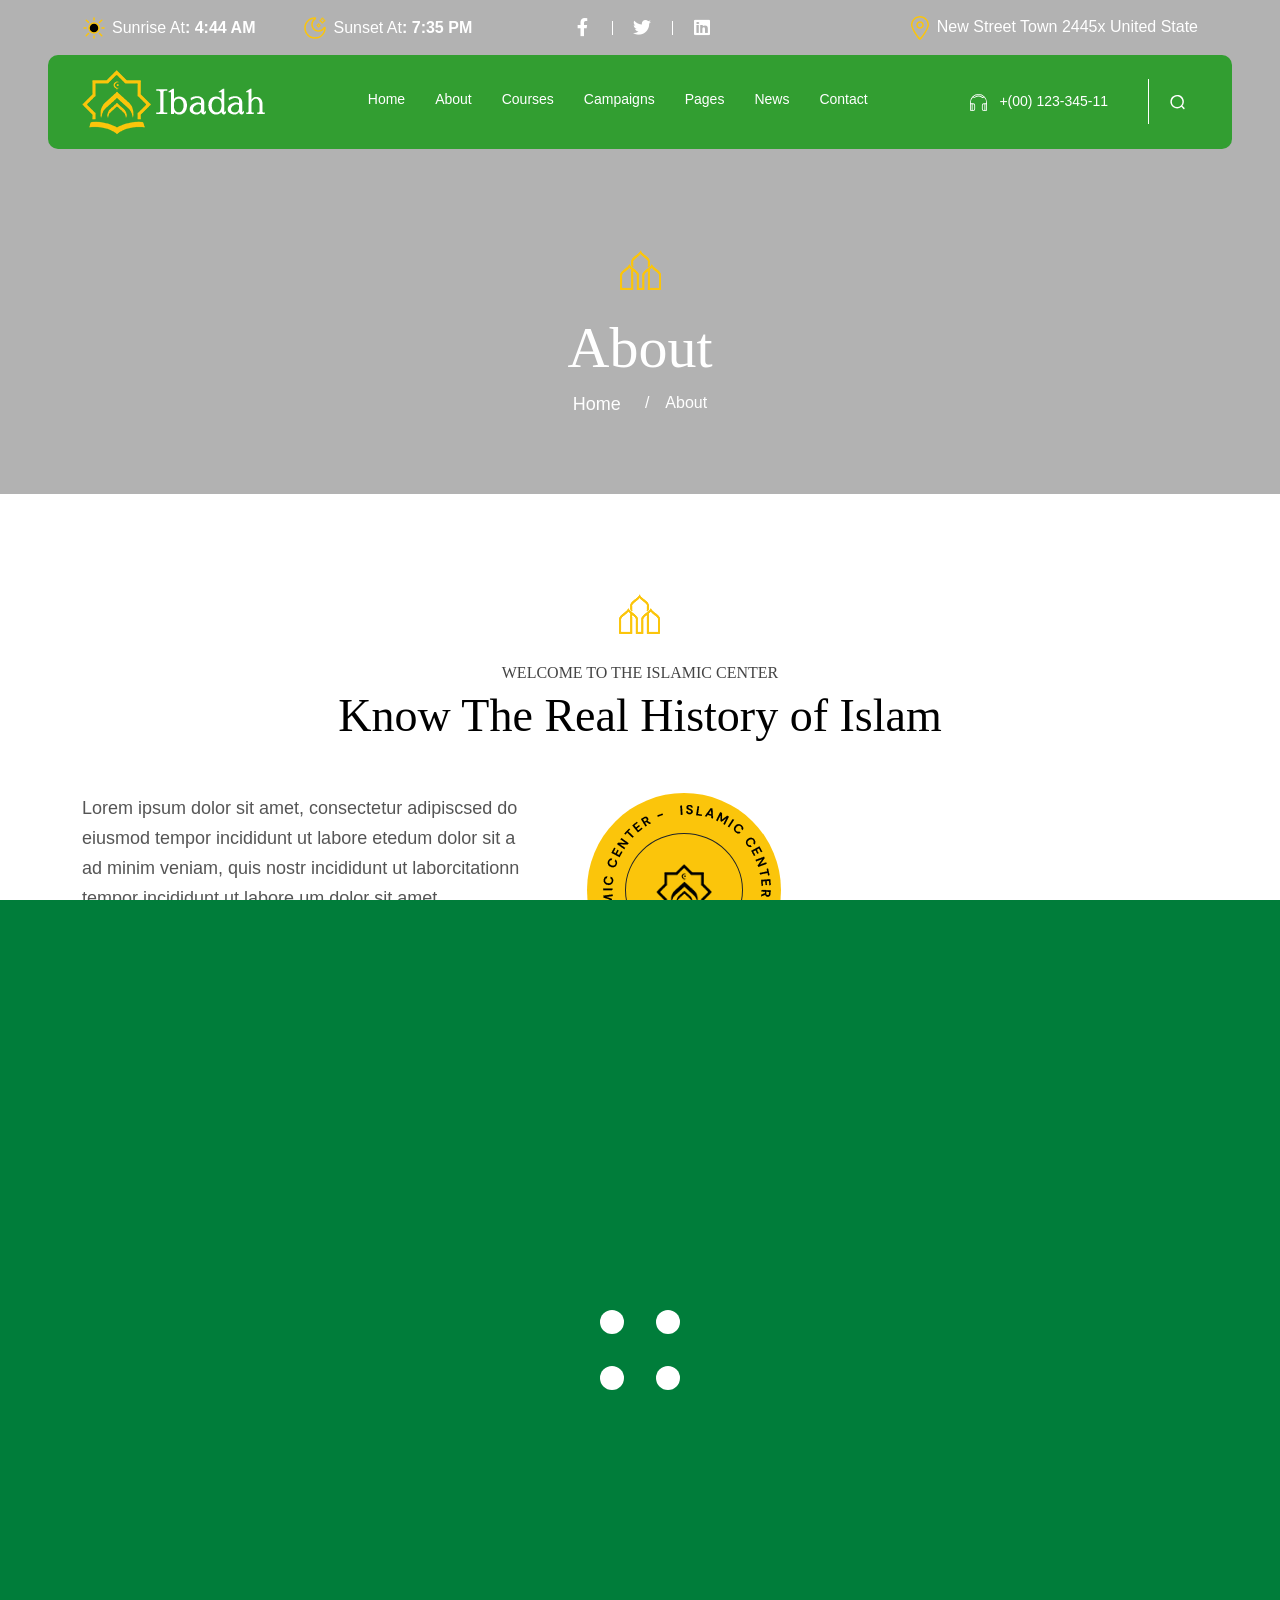
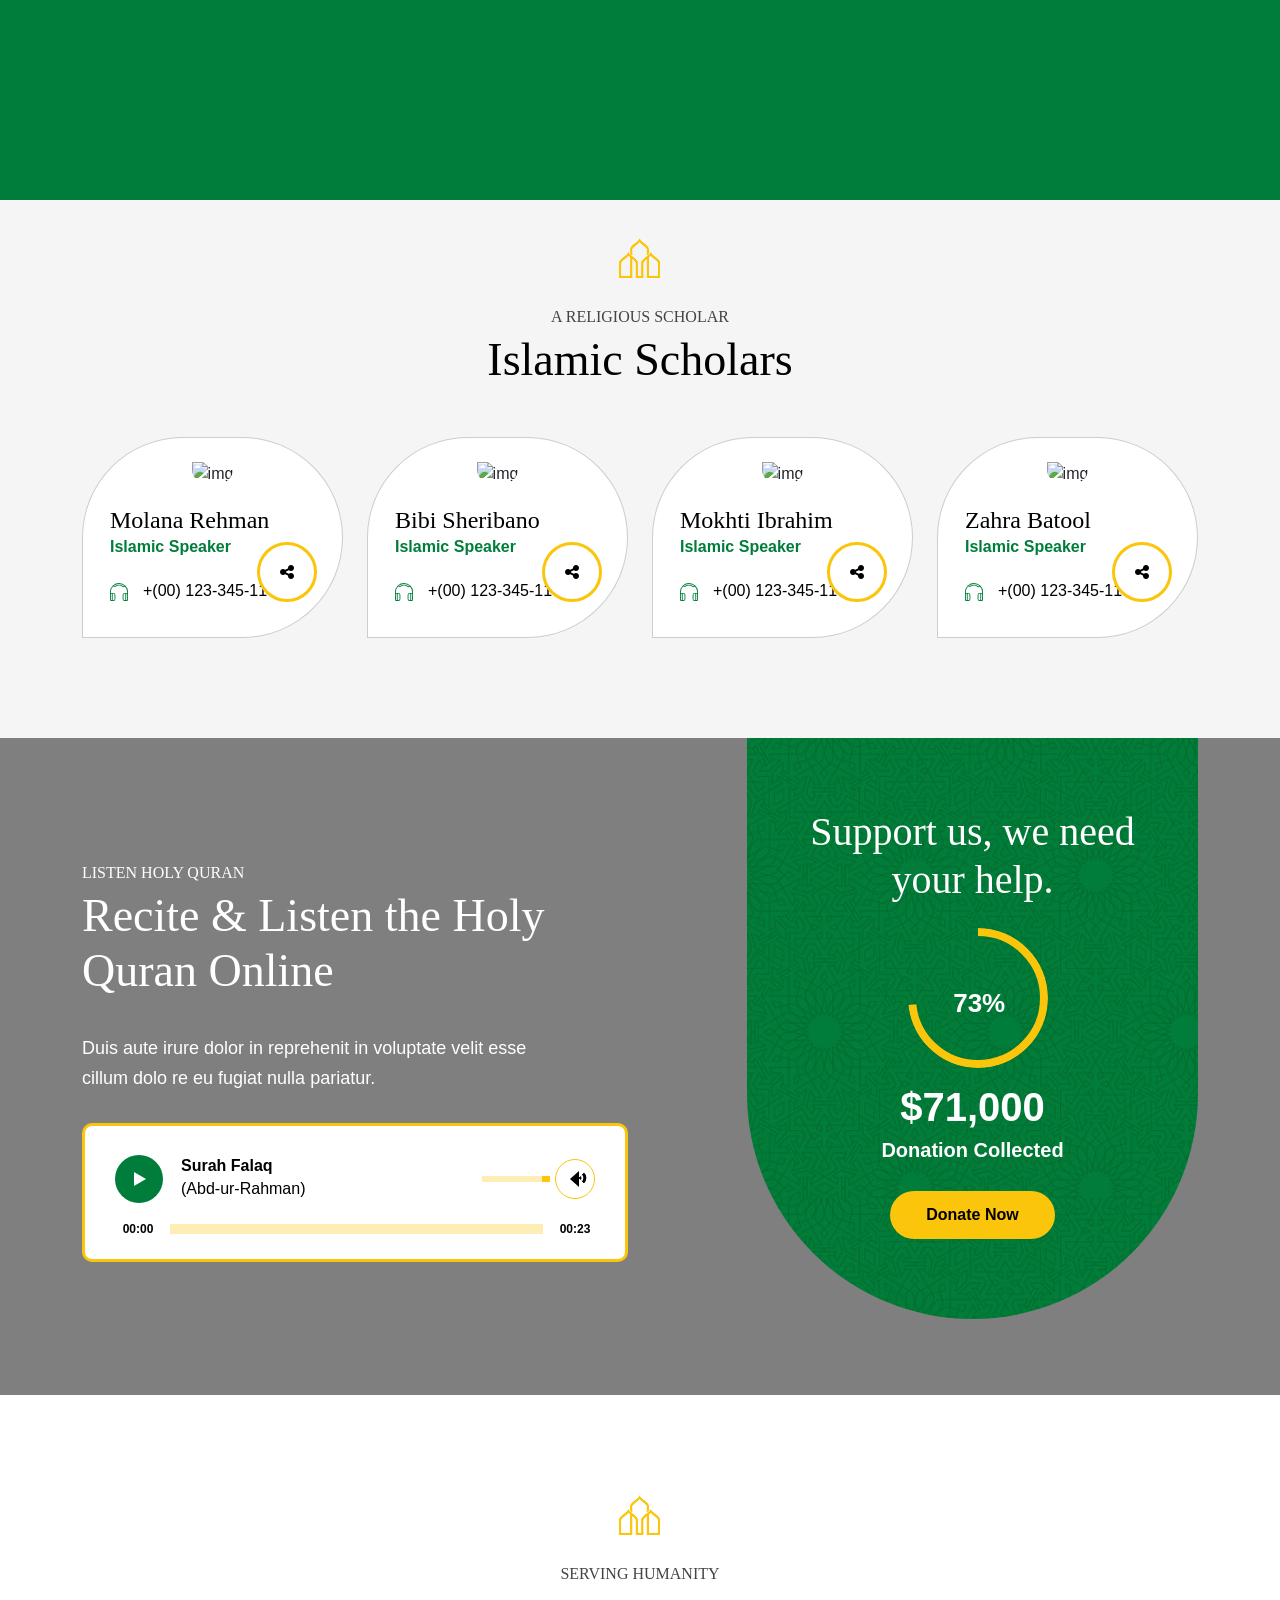
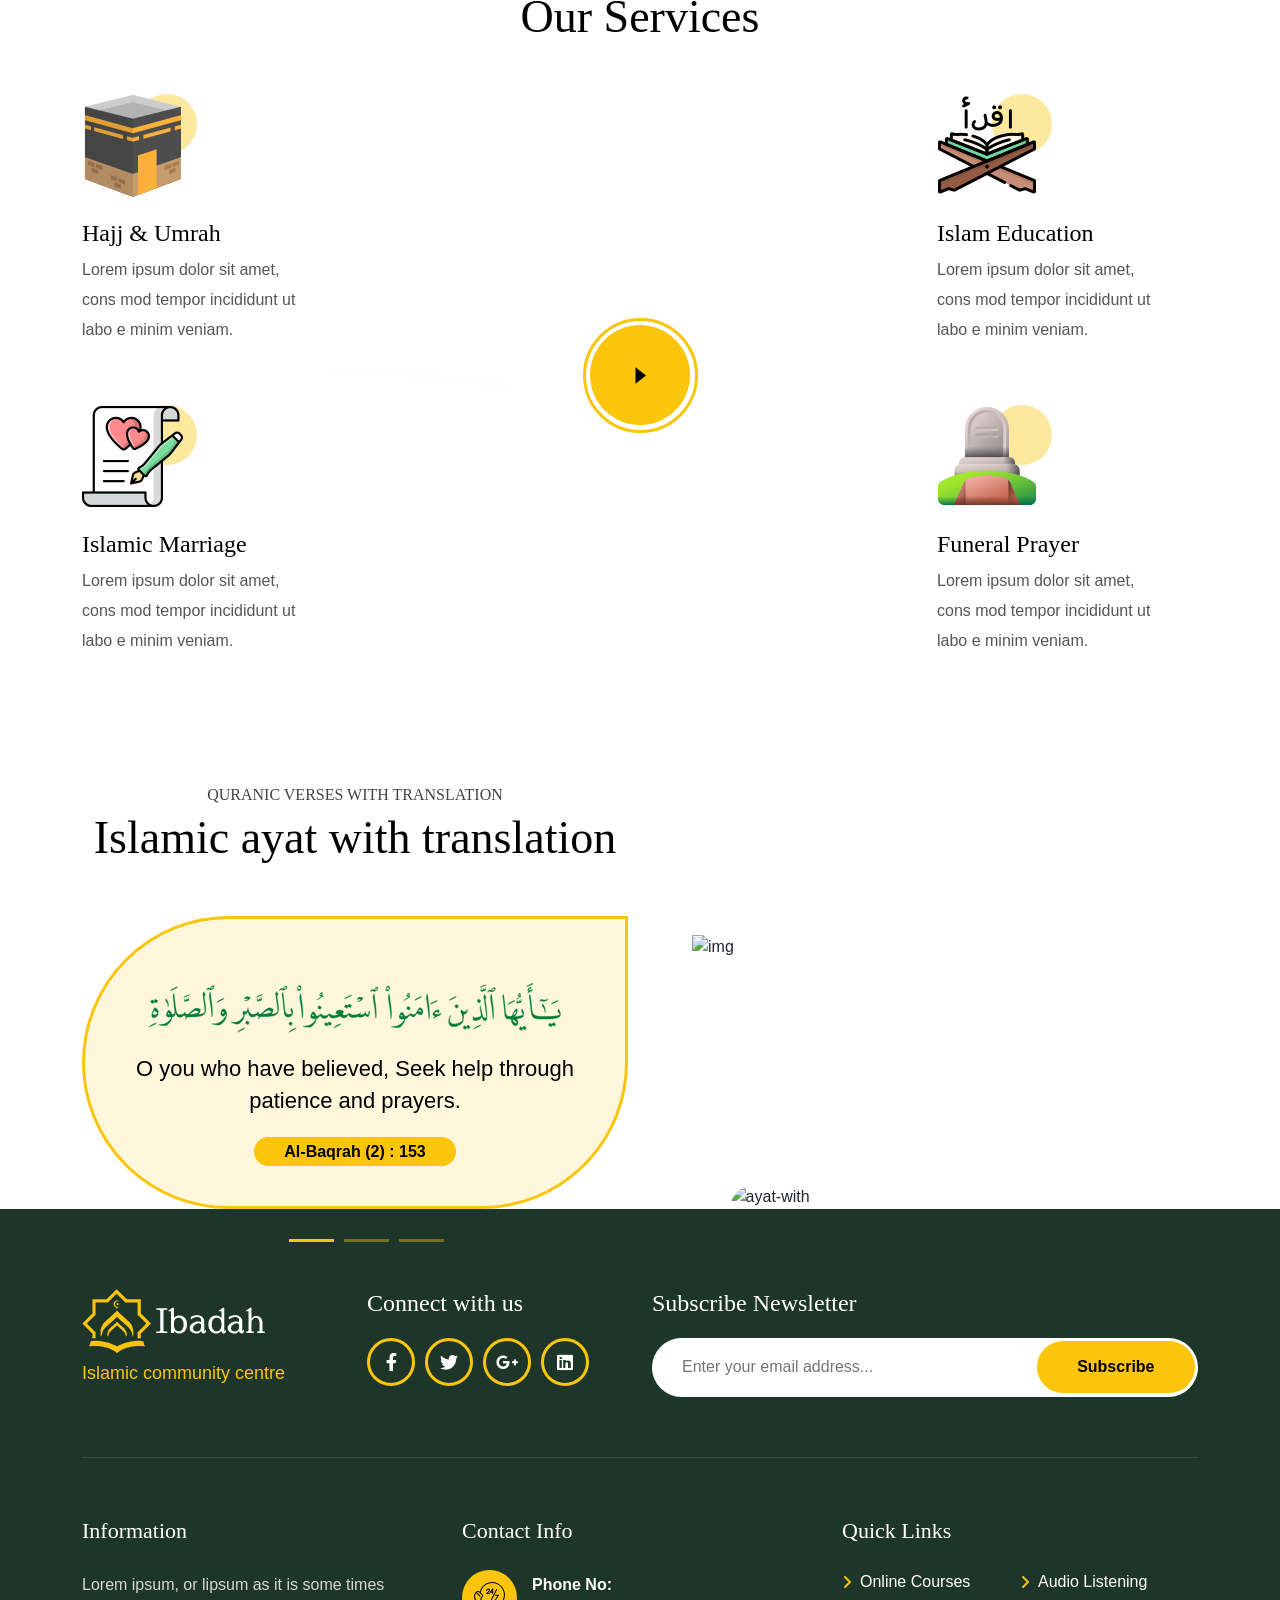
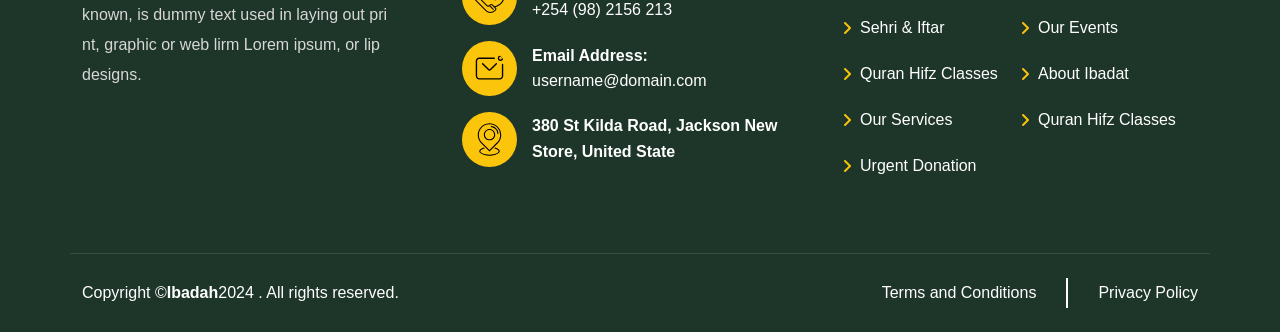
==== about.html @ f0ed62ed "ww" ====
<!DOCTYPE html>
<html lang="zxx">
<head>
    <meta charset="utf-8">
    <meta name="viewport" content="width=device-width, initial-scale=1.0">
    <title>Ibadah - About</title>
    <link rel="icon" href="assets/img/favicon.png">
    <!-- CSS only -->
    <link rel="stylesheet" type="text/css" href="assets/css/bootstrap.min.css">
    <link rel="stylesheet" href="assets/css/owl.carousel.min.css">
    <link rel="stylesheet" href="assets/css/owl.theme.default.min.css">  
    <!-- fancybox -->
    <link rel="stylesheet" href="assets/css/jquery.fancybox.min.css">
    <link rel="stylesheet" href="assets/css/nice-select.css">
    <link rel="stylesheet" href="assets/css/audioplayer.css">
    <!-- Font Awesome 6 -->
    <link rel="stylesheet" href="assets/css/fontawesome.min.css">
    <!-- style -->
    <link rel="stylesheet" href="assets/css/style.css">
    <!-- responsive -->
    <link rel="stylesheet" href="assets/css/responsive.css">
    <script src="assets/js/jquery-3.6.0.min.js"></script>
    <script src="assets/js/preloader.js"></script>
</head>
<body>
  <!-- preloader -->
  <div class="preloader">
    <div class="loader">
        <div class="dot"></div>
        <div class="dot"></div>
        <div class="dot"></div>
        <div class="dot"></div>
    </div>
  </div>
  <!-- preloader end -->
  <!-- header -->
  <header>
    <div class="container">
        <div class="top-bar">
            <div class="row align-items-center">
                <div class="col-xl-5">
                    <div class="d-flex align-items-center">
                        <div class="content-header me-5">
                            <i>
                                <svg width="800px" height="800px" viewBox="0 0 24 24"
                                    xmlns="http://www.w3.org/2000/svg">
                                    <circle cx="12" cy="12" r="5" stroke="#fbc50b" stroke-width="1.5" />
                                    <path d="M12 2V4" stroke="#fbc50b" stroke-width="1.5" stroke-linecap="round" />
                                    <path d="M12 20V22" stroke="#fbc50b" stroke-width="1.5"
                                        stroke-linecap="round" />
                                    <path d="M4 12L2 12" stroke="#fbc50b" stroke-width="1.5"
                                        stroke-linecap="round" />
                                    <path d="M22 12L20 12" stroke="#fbc50b" stroke-width="1.5"
                                        stroke-linecap="round" />
                                    <path d="M19.7778 4.22266L17.5558 6.25424" stroke="#fbc50b" stroke-width="1.5"
                                        stroke-linecap="round" />
                                    <path d="M4.22217 4.22266L6.44418 6.25424" stroke="#fbc50b" stroke-width="1.5"
                                        stroke-linecap="round" />
                                    <path d="M6.44434 17.5557L4.22211 19.7779" stroke="#fbc50b" stroke-width="1.5"
                                        stroke-linecap="round" />
                                    <path d="M19.7778 19.7773L17.5558 17.5551" stroke="#fbc50b" stroke-width="1.5"
                                        stroke-linecap="round" />
                                </svg>
                            </i>
                            <h4>Sunrise At<b>: 4:44 AM</b></h4>
                        </div>
                        <div class="content-header me-5">
                            <i>
                                <svg width="800px" height="800px" viewBox="0 0 24 24"
                                    xmlns="http://www.w3.org/2000/svg">
                                    <path fill-rule="evenodd" clip-rule="evenodd"
                                        d="M20.3655 2.12433C20.0384 1.29189 18.8624 1.29189 18.5353 2.12433L18.1073 3.21354L17.0227 3.6429C16.1933 3.97121 16.1933 5.14713 17.0227 5.47544L18.1073 5.90481L18.5353 6.99401C18.8624 7.82645 20.0384 7.82646 20.3655 6.99402L20.7935 5.90481L21.8781 5.47544C22.7075 5.14714 22.7075 3.97121 21.8781 3.6429L20.7935 3.21354L20.3655 2.12433ZM19.4504 2.52989L19.8651 3.58533C19.9648 3.83891 20.165 4.04027 20.4188 4.14073L21.4759 4.55917L20.4188 4.97762C20.165 5.07808 19.9648 5.27943 19.8651 5.53301L19.4504 6.58846L19.0357 5.53301C18.936 5.27943 18.7358 5.07808 18.482 4.97762L17.4249 4.55917L18.482 4.14073C18.7358 4.04027 18.936 3.83891 19.0357 3.58533L19.4504 2.52989ZM16.4981 7.94681C16.171 7.11437 14.9951 7.11437 14.668 7.94681L14.5134 8.34008L14.1222 8.49497C13.2928 8.82328 13.2928 9.9992 14.1222 10.3275L14.5134 10.4824L14.668 10.8757C14.9951 11.7081 16.171 11.7081 16.4981 10.8757L16.6526 10.4824L17.0439 10.3275C17.8733 9.9992 17.8733 8.82328 17.0439 8.49497L16.6526 8.34008L16.4981 7.94681ZM15.583 8.35237L15.7243 8.71188C15.824 8.96545 16.0242 9.16681 16.278 9.26727L16.6417 9.41124L16.278 9.55521C16.0242 9.65567 15.824 9.85703 15.7243 10.1106L15.583 10.4701L15.4418 10.1106C15.3421 9.85703 15.1419 9.65567 14.8881 9.55521L14.5244 9.41124L14.8881 9.26727C15.1419 9.16681 15.3421 8.96545 15.4418 8.71188L15.583 8.35237Z"
                                        fill="#fbc50b" />
                                    <path fill-rule="evenodd" clip-rule="evenodd"
                                        d="M11.0174 2.80157C6.37072 3.29221 2.75 7.22328 2.75 12C2.75 17.1086 6.89137 21.25 12 21.25C16.7767 21.25 20.7078 17.6293 21.1984 12.9826C19.8717 14.6669 17.8126 15.75 15.5 15.75C11.4959 15.75 8.25 12.5041 8.25 8.5C8.25 6.18738 9.33315 4.1283 11.0174 2.80157ZM1.25 12C1.25 6.06294 6.06294 1.25 12 1.25C12.7166 1.25 13.0754 1.82126 13.1368 2.27627C13.196 2.71398 13.0342 3.27065 12.531 3.57467C10.8627 4.5828 9.75 6.41182 9.75 8.5C9.75 11.6756 12.3244 14.25 15.5 14.25C17.5882 14.25 19.4172 13.1373 20.4253 11.469C20.7293 10.9658 21.286 10.804 21.7237 10.8632C22.1787 10.9246 22.75 11.2834 22.75 12C22.75 17.9371 17.9371 22.75 12 22.75C6.06294 22.75 1.25 17.9371 1.25 12Z"
                                        fill="#fbc50b" />
                                </svg>
                            </i>
                            <h4>Sunset At<b>: 7:35 PM</b></h4>
                        </div>
                    </div>
                </div>
                <div class="col-xl-2">
                    <div class="">
                        <ul class="social-media">
                            <li><a href="#"><i class="fab fa-facebook-f icon"></i></a></li>
                            <li><a href="#"><i class="fab fa-twitter icon"></i></a></li>
                            <li><a href="#"><i class="fa-brands fa-linkedin"></i></a></li>
                        </ul>
                    </div>
                </div>
                <div class="col-xl-5">
                    <div class="d-flex align-items-center login">
                        <div class="location">
                            <i>
                                <svg width="24px" height="24px" viewBox="-4 0 32 32" version="1.1" xmlns="http://www.w3.org/2000/svg" xmlns:xlink="http://www.w3.org/1999/xlink">
                                <g stroke="none" stroke-width="1" fill="none" fill-rule="evenodd">
                                    <g transform="translate(-104.000000, -411.000000)" fill="#fbc50b">
                                        <path d="M116,426 C114.343,426 113,424.657 113,423 C113,421.343 114.343,420 116,420 C117.657,420 119,421.343 119,423 C119,424.657 117.657,426 116,426 L116,426 Z M116,418 C113.239,418 111,420.238 111,423 C111,425.762 113.239,428 116,428 C118.761,428 121,425.762 121,423 C121,420.238 118.761,418 116,418 L116,418 Z M116,440 C114.337,440.009 106,427.181 106,423 C106,417.478 110.477,413 116,413 C121.523,413 126,417.478 126,423 C126,427.125 117.637,440.009 116,440 L116,440 Z M116,411 C109.373,411 104,416.373 104,423 C104,428.018 114.005,443.011 116,443 C117.964,443.011 128,427.95 128,423 C128,416.373 122.627,411 116,411 L116,411 Z">
                                        </path>
                                    </g>
                                </g>
                            </svg>
                            </i><span>New Street Town 2445x United State</span>
                        </div>
                    </div>
                </div>
            </div>
        </div>
        <div class="bottom-bar">
            <div class="two-bar">
                <div class="d-flex align-items-center justify-content-between">
                    <div class="logo">
                        <a href="index.html">
                            <img alt="logo" src="assets/img/logo.png">
                        </a>
                    </div>
                    <div class="bar-menu">
                        <i class="fa-solid fa-bars"></i>
                    </div>
                </div>
                <nav class="navbar">
                    <ul class="navbar-links">
                        <li class="navbar-dropdown">
                            <a href="#">Home</a>
                            <div class="dropdown">
                                <a href="index.html">home 1</a>
                                <a href="index-2.html">home 2</a>
                            </div>
                        </li>
                        <li class="navbar-dropdown">
                            <a href="about.html">About</a>
                        </li>
                        <li class="navbar-dropdown">
                            <a href="#">Courses</a>
                            <div class="dropdown">
                                <a href="our-courses.html">our courses</a>
                                <a href="courses-details.html">courses details</a>
                            </div>
                        </li>
                        <li class="navbar-dropdown">
                            <a href="#">campaigns</a>
                            <div class="dropdown">
                                <a href="our-campaigns.html">our campaigns</a>
                                <a href="campaign-details.html">campaign details</a>
                            </div>
                        </li>
                        <li class="navbar-dropdown">
                            <a href="#">pages</a>
                            <div class="dropdown">
                                <a href="our-scholar.html">our scholar</a>
                                <a href="scholar-details.html">scholar details</a>
                                <a href="our-events.html">our events</a>
                                <a href="pricing-packages.html">pricing packages</a>
                                <a href="404.html">404</a>
                            </div>
                        </li>
                        <li class="navbar-dropdown">
                            <a href="#">News</a>
                            <div class="dropdown">
                                <a href="our-blog.html">our blog</a>
                                <a href="blog-details.html">blog details</a>
                            </div>
                        </li>
                        <li class="navbar-dropdown">
                            <a href="contact.html">Contact</a>
                        </li>
                    </ul>
                </nav>
                <div class="header-search">
                    <a href="callto:+(00)123-345-11"><svg xmlns="http://www.w3.org/2000/svg" viewBox="0 0 512 512"><path d="M442.77,80.93l.27-.27-9.39-9a256,256,0,0,0-351.8-3.23h0l-.29.28-9.43,8.77.23.23A257,257,0,0,0,0,256V480a32,32,0,0,0,32,32H94.4a59.2,59.2,0,0,0,59.2-59.2v-112a59.2,59.2,0,0,0-59.2-59.2H25.6V256A231.25,231.25,0,0,1,90.48,95.78l6.95,6.95c15.42,15.41,39.38,17.79,56.95,5.66a179.16,179.16,0,0,1,206,2,44.07,44.07,0,0,0,25.82,8.34,45.65,45.65,0,0,0,32.29-13.53L424.66,99A228.56,228.56,0,0,1,486.4,256v25.6H417.6a59.2,59.2,0,0,0-59.2,59.2v112A59.2,59.2,0,0,0,417.6,512H480a32,32,0,0,0,32-32V256A254,254,0,0,0,442.77,80.93ZM76.8,307.2H94.4A33.64,33.64,0,0,1,128,340.8v112a33.64,33.64,0,0,1-33.6,33.6H76.8Zm-25.6,0V486.4H32a6.41,6.41,0,0,1-6.4-6.4V307.2ZM400.41,87.09c-6.81,6.82-17.59,7.91-25.06,2.51a204.77,204.77,0,0,0-235.51-2.3c-7.42,5.13-17.65,4-24.31-2.68l-6.26-6.26a230.51,230.51,0,0,1,297,2.89ZM435.2,486.4H417.6A33.64,33.64,0,0,1,384,452.8v-112a33.64,33.64,0,0,1,33.6-33.6h17.6Zm51.2-6.4a6.41,6.41,0,0,1-6.4,6.4H460.8V307.2h25.6V480Z"/></svg>+(00) 123-345-11</a>
                    <div class="header-search-button search-box-outer">
                        <a href="javascript:void(0)" class="search-btn">
                            <svg height="24" viewBox="0 0 24 24" width="24" xmlns="http://www.w3.org/2000/svg"><g id="_12" data-name="12"><path d="m21.71 20.29-2.83-2.82a9.52 9.52 0 1 0 -1.41 1.41l2.82 2.83a1 1 0 0 0 1.42 0 1 1 0 0 0 0-1.42zm-17.71-8.79a7.5 7.5 0 1 1 7.5 7.5 7.5 7.5 0 0 1 -7.5-7.5z"></path></g></svg>
                          </a>
                        </div>
                </div>
            </div>
        </div>
    </div>
    <div class="mobile-nav hmburger-menu" id="mobile-nav" style="display:block;">
        <div class="res-log">
            <a href="index.html">
                <img src="assets/img/logo.png" alt="Responsive Logo" class="white-logo">
            </a>
        </div>
        <ul>
            <li class="menu-item-has-children"><a href="JavaScript:void(0)">Home</a>
                <ul class="sub-menu">
                    <li><a href="index.html">home 1</a></li>
                    <li><a href="index-2.html">home 2</a></li>
                </ul>
            </li>
            <li><a href="about.html">about</a></li>
            <li class="menu-item-has-children"><a href="JavaScript:void(0)">Courses</a>
                <ul class="sub-menu">
                    <li><a href="our-courses.html">our courses</a></li>
                    <li><a href="courses-details.html">courses details</a></li>
                </ul>
            </li>
            <li class="menu-item-has-children"><a href="JavaScript:void(0)">campaigns</a>
                <ul class="sub-menu">
                    <li><a href="our-campaigns.html">our campaigns</a></li>
                    <li><a href="campaign-details.html">campaign details</a></li>
                </ul>
            </li>
            <li class="menu-item-has-children"><a href="JavaScript:void(0)">pages</a>
                <ul class="sub-menu">
                    <li><a href="our-scholar.html">our scholar</a></li>
                    <li><a href="scholar-details.html">scholar details</a></li>
                    <li><a href="our-events.html">our events</a></li>
                    <li><a href="pricing-packages.html">pricing packages</a></li>
                    <li><a href="404.html">404</a></li>
                </ul>
            </li>
            <li class="menu-item-has-children"><a href="JavaScript:void(0)">News</a>
                <ul class="sub-menu">
                    <li><a href="our-blog.html">our blog</a></li>
                    <li><a href="blog-details.html">blog details</a></li>
                </ul>
            </li>
            <li><a href="Contact.html">Contact</a></li>
        </ul>
        <a href="JavaScript:void(0)" id="res-cross"></a>
    </div>
  </header>
  <!-- header end -->
    <section class="bannr-section" style="background-image: url(https://via.placeholder.com/1920x540);">
        <div class="container">
            <div class="bannr-text">
                <img src="assets/img/heading-img.png" alt="icon">
                <h2>About</h2>
                <ol class="breadcrumb">
                  <li class="breadcrumb-item">
                    <a href="index.html">Home</a>
                  </li>
                    <li class="breadcrumb-item active" aria-current="page">About</li>
                </ol>
            </div>
        </div>
    </section>
    <section class="gap position-relative">
        <div class="container">
            <div class="heading">
                <img src="assets/img/heading-img.png" alt="icon">
                <p>Welcome to the Islamic Center</p>
                <h2>Know The Real History of Islam</h2>
            </div>
            <div class="row">
                <div class="col-lg-5">
                    <div class="islamic-history">
                        <p>Lorem ipsum dolor sit amet, consectetur adipiscsed do 
                            eiusmod tempor incididunt ut labore etedum dolor sit a
                            ad minim veniam, quis nostr incididunt ut laborcitationn
                            tempor incididunt ut labore

                            um dolor sit amet, consectetur adipiscsed do eiu agna a
                            liqua. Ut enim ad minim veniam, quis nostr  incididunt ut 
                            laborcitation.</p>
                        <ul class="list">
                            <li>Astonishing Facilities</li>
                            <li>Helping CommunitiesLeads </li>
                            <li>Charity EventsSchooling Children</li>
                            <li>Feeding Hungry People</li>
                        </ul>
                        <a href="#" class="btn">Read Our History</a>
                    </div>
                </div>
                <div class="col-lg-7">
                    <div class="row align-items-end">
                        <div class="col-lg-5 col-6">
                            <div class="circle-text">
                                <img src="assets/img/text-circle.png" class="circle-text-img" alt="circle-img">
                                <figure class="circle-img">
                                    <img src="assets/img/circle-img.png" alt="circle-img">
                                </figure>
                            </div>
                            <div class="real-history-book hoverimg">
                                <figure>
                                    <img src="https://via.placeholder.com/300x340" alt="img">
                                </figure>
                            </div>
                        </div>
                        <div class="col-lg-7 col-6">
                            <div class="real-history-book two hoverimg">
                                <figure>
                                    <img src="https://via.placeholder.com/410x558" alt="real-history-boy">
                                </figure>
                            </div>
                        </div>
                    </div>
                </div>
            </div>
        </div>
    </section>
    <section class="gap no-top">
        <div class="container">
            <div class="fun-facts">
                <div class="islamic-mosque" style="background-image: url(assets/img/color-bg.jpg);">
                    <div class="count-style">
                      <h2 data-max="62" class="ms-animated">62<sup>+</sup></h2>
                    </div>
                    <h5>Islamic Mosque</h5>
                    <img src="assets/img/fun-facts-1.png" alt="fun-facts">
                </div>
                <div class="islamic-mosque" style="background-image: url(assets/img/color-bg.jpg);">
                    <div class="count-style">
                      <h2 data-max="14" class="ms-animated">14<sup>K</sup></h2>
                    </div>
                    <h5>Learning Students</h5>
                    <img src="assets/img/fun-facts-2.png" alt="fun-facts">
                </div>
                <div class="islamic-mosque" style="background-image: url(assets/img/color-bg.jpg);">
                    <div class="count-style">
                      <h2 data-max="317" class="ms-animated">317<sup>+</sup></h2>
                    </div>
                    <h5>Inspirational Courses</h5>
                    <img src="assets/img/fun-facts-3.png" alt="fun-facts">
                </div>
                <div class="islamic-mosque" style="background-image: url(assets/img/color-bg.jpg);">
                    <div class="count-style">
                      <h2 data-max="26" class="ms-animated">26<sup>+</sup></h2>
                    </div>
                    <h5>Islamic Scholars</h5>
                    <img src="assets/img/fun-facts-4.png" alt="fun-facts">
                </div>
            </div>
        </div>
    </section>
    <section class="gap our-courses-section">
        <div class="container">
            <div class="heading">
                <img src="assets/img/heading-img.png" alt="icon">
                <p>a religious scholar</p>
                <h2>Islamic Scholars </h2>
            </div>
            <div class="row">
                <div class="col-lg-3 col-sm-6">
                    <div class="scholars">
                        <div class="opening-time hoverimg">
                            <figure>
                                <img src="https://via.placeholder.com/250x310" alt="img">
                            </figure>
                            <div class="opening-time-text">
                                <h3><a href="#">Molana Rehman</a></h3>
                                <span>Islamic Speaker</span>
                                <a href="callto:+(00)123-345-11"><svg xmlns="http://www.w3.org/2000/svg" viewBox="0 0 512 512"><path d="M442.77,80.93l.27-.27-9.39-9a256,256,0,0,0-351.8-3.23h0l-.29.28-9.43,8.77.23.23A257,257,0,0,0,0,256V480a32,32,0,0,0,32,32H94.4a59.2,59.2,0,0,0,59.2-59.2v-112a59.2,59.2,0,0,0-59.2-59.2H25.6V256A231.25,231.25,0,0,1,90.48,95.78l6.95,6.95c15.42,15.41,39.38,17.79,56.95,5.66a179.16,179.16,0,0,1,206,2,44.07,44.07,0,0,0,25.82,8.34,45.65,45.65,0,0,0,32.29-13.53L424.66,99A228.56,228.56,0,0,1,486.4,256v25.6H417.6a59.2,59.2,0,0,0-59.2,59.2v112A59.2,59.2,0,0,0,417.6,512H480a32,32,0,0,0,32-32V256A254,254,0,0,0,442.77,80.93ZM76.8,307.2H94.4A33.64,33.64,0,0,1,128,340.8v112a33.64,33.64,0,0,1-33.6,33.6H76.8Zm-25.6,0V486.4H32a6.41,6.41,0,0,1-6.4-6.4V307.2ZM400.41,87.09c-6.81,6.82-17.59,7.91-25.06,2.51a204.77,204.77,0,0,0-235.51-2.3c-7.42,5.13-17.65,4-24.31-2.68l-6.26-6.26a230.51,230.51,0,0,1,297,2.89ZM435.2,486.4H417.6A33.64,33.64,0,0,1,384,452.8v-112a33.64,33.64,0,0,1,33.6-33.6h17.6Zm51.2-6.4a6.41,6.41,0,0,1-6.4,6.4H460.8V307.2h25.6V480Z"/></svg>+(00) 123-345-11</a>
                            </div>
                        </div>
                        <div class="share-nodes">
                            <a href="#"><i class="fa-solid fa-share-nodes"></i></a>
                            <ul class="social-media">
                                <li><a href="#"><i class="fab fa-facebook-f icon"></i></a></li>
                                <li><a href="#"><i class="fab fa-twitter icon"></i></a></li>
                                <li><a href="#"><i class="fa-brands fa-linkedin"></i></a></li>
                            </ul>
                        </div>
                    </div>
                </div>
                <div class="col-lg-3 col-sm-6">
                    <div class="scholars">
                        <div class="opening-time hoverimg">
                            <figure>
                                <img src="https://via.placeholder.com/250x310" alt="img">
                            </figure>
                            <div class="opening-time-text">
                                <h3><a href="#">Bibi Sheribano</a></h3>
                                <span>Islamic Speaker</span>
                                <a href="callto:+(00)123-345-11"><svg xmlns="http://www.w3.org/2000/svg" viewBox="0 0 512 512"><path d="M442.77,80.93l.27-.27-9.39-9a256,256,0,0,0-351.8-3.23h0l-.29.28-9.43,8.77.23.23A257,257,0,0,0,0,256V480a32,32,0,0,0,32,32H94.4a59.2,59.2,0,0,0,59.2-59.2v-112a59.2,59.2,0,0,0-59.2-59.2H25.6V256A231.25,231.25,0,0,1,90.48,95.78l6.95,6.95c15.42,15.41,39.38,17.79,56.95,5.66a179.16,179.16,0,0,1,206,2,44.07,44.07,0,0,0,25.82,8.34,45.65,45.65,0,0,0,32.29-13.53L424.66,99A228.56,228.56,0,0,1,486.4,256v25.6H417.6a59.2,59.2,0,0,0-59.2,59.2v112A59.2,59.2,0,0,0,417.6,512H480a32,32,0,0,0,32-32V256A254,254,0,0,0,442.77,80.93ZM76.8,307.2H94.4A33.64,33.64,0,0,1,128,340.8v112a33.64,33.64,0,0,1-33.6,33.6H76.8Zm-25.6,0V486.4H32a6.41,6.41,0,0,1-6.4-6.4V307.2ZM400.41,87.09c-6.81,6.82-17.59,7.91-25.06,2.51a204.77,204.77,0,0,0-235.51-2.3c-7.42,5.13-17.65,4-24.31-2.68l-6.26-6.26a230.51,230.51,0,0,1,297,2.89ZM435.2,486.4H417.6A33.64,33.64,0,0,1,384,452.8v-112a33.64,33.64,0,0,1,33.6-33.6h17.6Zm51.2-6.4a6.41,6.41,0,0,1-6.4,6.4H460.8V307.2h25.6V480Z"/></svg>+(00) 123-345-11</a>
                            </div>
                        </div>
                        <div class="share-nodes">
                            <a href="#"><i class="fa-solid fa-share-nodes"></i></a>
                            <ul class="social-media">
                                <li><a href="#"><i class="fab fa-facebook-f icon"></i></a></li>
                                <li><a href="#"><i class="fab fa-twitter icon"></i></a></li>
                                <li><a href="#"><i class="fa-brands fa-linkedin"></i></a></li>
                            </ul>
                        </div>
                    </div>
                </div>
                <div class="col-lg-3 col-sm-6">
                    <div class="scholars">
                        <div class="opening-time hoverimg">
                            <figure>
                                <img src="https://via.placeholder.com/250x310" alt="img">
                            </figure>
                            <div class="opening-time-text">
                                <h3><a href="#">Mokhti Ibrahim</a></h3>
                                <span>Islamic Speaker</span>
                                <a href="callto:+(00)123-345-11"><svg xmlns="http://www.w3.org/2000/svg" viewBox="0 0 512 512"><path d="M442.77,80.93l.27-.27-9.39-9a256,256,0,0,0-351.8-3.23h0l-.29.28-9.43,8.77.23.23A257,257,0,0,0,0,256V480a32,32,0,0,0,32,32H94.4a59.2,59.2,0,0,0,59.2-59.2v-112a59.2,59.2,0,0,0-59.2-59.2H25.6V256A231.25,231.25,0,0,1,90.48,95.78l6.95,6.95c15.42,15.41,39.38,17.79,56.95,5.66a179.16,179.16,0,0,1,206,2,44.07,44.07,0,0,0,25.82,8.34,45.65,45.65,0,0,0,32.29-13.53L424.66,99A228.56,228.56,0,0,1,486.4,256v25.6H417.6a59.2,59.2,0,0,0-59.2,59.2v112A59.2,59.2,0,0,0,417.6,512H480a32,32,0,0,0,32-32V256A254,254,0,0,0,442.77,80.93ZM76.8,307.2H94.4A33.64,33.64,0,0,1,128,340.8v112a33.64,33.64,0,0,1-33.6,33.6H76.8Zm-25.6,0V486.4H32a6.41,6.41,0,0,1-6.4-6.4V307.2ZM400.41,87.09c-6.81,6.82-17.59,7.91-25.06,2.51a204.77,204.77,0,0,0-235.51-2.3c-7.42,5.13-17.65,4-24.31-2.68l-6.26-6.26a230.51,230.51,0,0,1,297,2.89ZM435.2,486.4H417.6A33.64,33.64,0,0,1,384,452.8v-112a33.64,33.64,0,0,1,33.6-33.6h17.6Zm51.2-6.4a6.41,6.41,0,0,1-6.4,6.4H460.8V307.2h25.6V480Z"/></svg>+(00) 123-345-11</a>
                            </div>
                        </div>
                        <div class="share-nodes">
                            <a href="#"><i class="fa-solid fa-share-nodes"></i></a>
                            <ul class="social-media">
                                <li><a href="#"><i class="fab fa-facebook-f icon"></i></a></li>
                                <li><a href="#"><i class="fab fa-twitter icon"></i></a></li>
                                <li><a href="#"><i class="fa-brands fa-linkedin"></i></a></li>
                            </ul>
                        </div>
                    </div>
                </div>
                <div class="col-lg-3 col-sm-6">
                    <div class="scholars mb-0">
                        <div class="opening-time hoverimg">
                            <figure>
                                <img src="https://via.placeholder.com/250x310" alt="img">
                            </figure>
                            <div class="opening-time-text">
                                <h3><a href="#">Zahra Batool</a></h3>
                                <span>Islamic Speaker</span>
                                <a href="callto:+(00)123-345-11"><svg xmlns="http://www.w3.org/2000/svg" viewBox="0 0 512 512"><path d="M442.77,80.93l.27-.27-9.39-9a256,256,0,0,0-351.8-3.23h0l-.29.28-9.43,8.77.23.23A257,257,0,0,0,0,256V480a32,32,0,0,0,32,32H94.4a59.2,59.2,0,0,0,59.2-59.2v-112a59.2,59.2,0,0,0-59.2-59.2H25.6V256A231.25,231.25,0,0,1,90.48,95.78l6.95,6.95c15.42,15.41,39.38,17.79,56.95,5.66a179.16,179.16,0,0,1,206,2,44.07,44.07,0,0,0,25.82,8.34,45.65,45.65,0,0,0,32.29-13.53L424.66,99A228.56,228.56,0,0,1,486.4,256v25.6H417.6a59.2,59.2,0,0,0-59.2,59.2v112A59.2,59.2,0,0,0,417.6,512H480a32,32,0,0,0,32-32V256A254,254,0,0,0,442.77,80.93ZM76.8,307.2H94.4A33.64,33.64,0,0,1,128,340.8v112a33.64,33.64,0,0,1-33.6,33.6H76.8Zm-25.6,0V486.4H32a6.41,6.41,0,0,1-6.4-6.4V307.2ZM400.41,87.09c-6.81,6.82-17.59,7.91-25.06,2.51a204.77,204.77,0,0,0-235.51-2.3c-7.42,5.13-17.65,4-24.31-2.68l-6.26-6.26a230.51,230.51,0,0,1,297,2.89ZM435.2,486.4H417.6A33.64,33.64,0,0,1,384,452.8v-112a33.64,33.64,0,0,1,33.6-33.6h17.6Zm51.2-6.4a6.41,6.41,0,0,1-6.4,6.4H460.8V307.2h25.6V480Z"/></svg>+(00) 123-345-11</a>
                            </div>
                        </div>
                        <div class="share-nodes">
                            <a href="#"><i class="fa-solid fa-share-nodes"></i></a>
                            <ul class="social-media">
                                <li><a href="#"><i class="fab fa-facebook-f icon"></i></a></li>
                                <li><a href="#"><i class="fab fa-twitter icon"></i></a></li>
                                <li><a href="#"><i class="fa-brands fa-linkedin"></i></a></li>
                            </ul>
                        </div>
                    </div>
                </div>
            </div>
        </div>
    </section>
    <section class="listen-holy" style="background-image: url(https://via.placeholder.com/1920x740);">
        <div class="container">
            <div class="row">
                <div class="col-lg-6">
                    <div class="heading two">
                        <p>Listen Holy Quran</p>
                        <h2>Recite & Listen the Holy Quran Online</h2>
                        <h6>Duis aute irure dolor in reprehenit in voluptate velit esse cillum dolo re eu fugiat nulla pariatur.</h6>
                        <div class="wrapper">
                            <h4>Surah Falaq</h4>
                            <h5>(Abd-ur-Rahman)</h5>
                            <audio preload="auto" controls>
                                <source src="assets/audio/surat-alfalaq.mp3">
                            </audio>
                        </div>
                    </div>
                </div>
                <div class="offset-lg-1 col-lg-5">
                    <div class="support-us" style="background-image: url(assets/img/color-bg.jpg);">
                        <h4>Support us, we need your help.</h4>
                        <div class="progressbar">
                            <div class="circle" data-percent="85">
                                <div>85%</div>
                            </div>
                        </div>
                        <h6>$71,000</h6>
                        <span>Donation Collected</span>
                        <a href="#" class="btn">Donate Now</a>
                    </div>
                </div>
            </div>
        </div>
    </section>
    <section class="gap">
        <div class="container">
            <div class="heading">
                <img src="assets/img/heading-img.png" alt="icon">
                <p>Serving Humanity</p>
                <h2>Our Services</h2>
            </div>
            <div class="row align-items-center">
                <div class="col-lg-3">
                    <div class="service">
                        <img src="assets/img/service-icon-1.png" alt="img">
                        <a href="#">Hajj & Umrah</a>
                        <p>Lorem ipsum dolor sit amet, cons mod tempor incididunt ut labo e minim veniam.</p>
                    </div>
                    <div class="service">
                        <img src="assets/img/service-icon-2.png" alt="img">
                        <a href="#">Islamic Marriage</a>
                        <p>Lorem ipsum dolor sit amet, cons mod tempor incididunt ut labo e minim veniam.</p>
                    </div>
                </div>
                <div class="col-lg-6">
                    <div class="video position-relative">
                        <a data-fancybox="" href="https://www.youtube.com/watch?v=xKxrkht7CpY">
                            <i>
                              <svg width="11" height="17" viewBox="0 0 11 17" fill="none" xmlns="http://www.w3.org/2000/svg">
                              <path d="M11 8.49951L0.5 0.27227L0.5 16.7268L11 8.49951Z" fill="#000"></path>
                              </svg>
                            </i>
                        </a>
                        <img src="https://via.placeholder.com/636x636" alt="img">
                    </div>
                </div>
                <div class="col-lg-3">
                    <div class="service">
                        <img src="assets/img/service-icon-3.png" alt="img">
                        <a href="#">Islam Education</a>
                        <p>Lorem ipsum dolor sit amet, cons mod tempor incididunt ut labo e minim veniam.</p>
                    </div>
                    <div class="service">
                        <img src="assets/img/service-icon-4.png" alt="img">
                        <a href="#">Funeral Prayer</a>
                        <p>Lorem ipsum dolor sit amet, cons mod tempor incididunt ut labo e minim veniam.</p>
                    </div>
                </div>
            </div>
        </div>
    </section>
    <section class="islamic-ayat">
        <div class="container">
            <div class="row">
                <div class="col-lg-6">
                    <div class="heading">
                        <p>Quranic Verses With Translation</p>
                        <h2>Islamic ayat with translation</h2>
                    </div>
                    <div class="slider-ayat owl-carousel">
                        <div class="ayat item">
                            <img src="assets/img/ayat.png" alt="ayat">
                            <h4>O you who  have believed, Seek help through patience and prayers.</h4>
                            <h5>Al-Baqrah (2) : 153</h5>
                        </div>
                        <div class="ayat item">
                            <img src="assets/img/ayat.png" alt="ayat">
                            <h4>O you who  have believed, Seek help through patience and prayers.</h4>
                            <h5>Al-Baqrah (9) : 153</h5>
                        </div>
                        <div class="ayat item">
                            <img src="assets/img/ayat.png" alt="ayat">
                            <h4>O you who  have believed, Seek help through patience and prayers.</h4>
                            <h5>Al-Baqrah (1) : 153</h5>
                        </div>
                    </div>
                </div>
                <div class="col-lg-6">
                    <div class="ayat-img">
                        <img src="https://via.placeholder.com/392x463" alt="img">
                    </div>
                </div>
            </div>
        </div>
        <img src="https://via.placeholder.com/842x649" class="ayat-with-img" alt="ayat-with">
    </section>
    <footer style="background-image: url(https://via.placeholder.com/1920x760);">
        <div class="container">
            <div class="footer-top">
                <div class="row">
                    <div class="col-lg-3 col-md-6">
                        <div class="footer-logo">
                            <img src="assets/img/logo.png" alt="logo">
                            <h3>Islamic community centre</h3>
                        </div>
                    </div>
                    <div class="col-lg-3 col-md-6">
                        <div class="connect-with">
                            <h4>Connect with us</h4>
                            <ul class="social-media">
                                <li>
                                  <a href="#">
                                    <i class="fab fa-facebook-f icon"></i></a>
                                </li>
                                <li>
                                  <a href="#"><i class="fab fa-twitter icon"></i></a>
                                </li>
                                <li>
                                  <a href="#"><i class="fab fa-google-plus-g icon"></i></a>
                                </li>
                                <li><a href="#"><i class="fa-brands fa-linkedin"></i></a></li>
                            </ul>
                        </div>
                    </div>
                    <div class="col-lg-6">
                        <div class="connect-with">
                            <h4>Subscribe Newsletter</h4>
                            <form class="subscribe">
                              <input type="text" name="email" placeholder="Enter your email address...">
                              <button class="btn">Subscribe</button>
                            </form>
                        </div>
                    </div>
                </div>
            </div>
            <div class="row Information pb-0">
                <div class="col-lg-4 col-md-6">
                  <div class="widget-title">
                    <h3>Information</h3>
                    <p>Lorem ipsum, or lipsum as it is some
                        times  known, is dummy text used in 
                        laying out pri nt, graphic or web lirm
                        Lorem ipsum, or lip designs.</p>
                  </div>
                </div>
                <div class="col-lg-4 col-md-6">
                  <div class="Information widget-title">
                    <h3>Contact info</h3>
                      <div class="contact-info">
                        <i>
                          <svg id="Layer_1" viewBox="0 0 64 64" xmlns="http://www.w3.org/2000/svg" data-name="Layer 1"><path d="m31.965 23.341h-2.992l2.965-2.991c1.005-1.014 1.302-2.534.757-3.873-.526-1.293-1.705-2.11-3.14-2.133-2.196 0-3.982 1.786-3.982 3.981 0 .552.448 1 1 1s1-.448 1-1c0-1.092.889-1.981 2.014-1.981.812.013 1.147.625 1.254.887.193.474.209 1.172-.325 1.71l-4.655 4.695c-.284.287-.368.716-.213 1.089s.519.615.923.615h5.392c.552 0 1-.448 1-1s-.448-1-1-1z"/><path d="m37.2 24.34c0 .552.448 1 1 1s1-.448 1-1v-8.999c0-.429-.274-.811-.681-.948s-.856 0-1.115.342l-4.887 6.428c-.23.303-.269.709-.1 1.05s.516.556.896.556h3.887zm-1.871-3.571 1.871-2.46v2.46z"/><path d="m49.348 26.73h-6.066c-.552 0-1 .448-1 1s.448 1 1 1h4.186l-5.015 7.441c-.309.458-.188 1.08.27 1.388.171.116.366.171.558.171.321 0 .637-.155.83-.441l6.066-9c.207-.307.228-.702.054-1.029-.173-.326-.513-.53-.883-.53z"/><path d="m46.349 15.547c-.488-.257-1.093-.068-1.35.42l-10.128 19.279c-.257.489-.069 1.093.42 1.35.148.078.307.115.464.115.36 0 .708-.194.886-.535l10.128-19.279c.257-.489.069-1.093-.42-1.35z"/><path d="m37.3 2c-11.493 0-21.285 7.795-23.974 18.782l-1.047-1.047c-1.398-1.399-3.838-1.399-5.238 0l-1.206 1.206c-.083.083-.153.173-.233.258-.023.019-.052.027-.074.049-.036.036-.052.083-.082.124-4.698 5.131-4.578 13.119.389 18.086l18.708 18.708c2.552 2.553 5.905 3.829 9.258 3.829s6.706-1.276 9.258-3.829l1.206-1.206c.7-.7 1.085-1.63 1.085-2.619s-.385-1.919-1.085-2.619l-1.047-1.047c10.987-2.689 18.782-12.48 18.782-23.974 0-13.62-11.081-24.7-24.7-24.7zm5.551 53.545-1.206 1.206c-4.326 4.326-11.363 4.325-15.688 0l-18.708-18.708c-3.981-3.981-4.288-10.254-.941-14.601l6.589 6.589c.195.195.451.293.707.293s.512-.098.707-.293c.391-.391.391-1.023 0-1.414l-6.662-6.662.806-.806c.322-.322.75-.499 1.205-.499s.883.177 1.205.499l6.232 6.231c.664.665.664 1.746 0 2.41l-1.51 1.51c-1.774 1.774-1.774 4.66 0 6.434l10.671 10.671c1.529 1.53 3.883 1.733 5.64.625l6.732 6.732c.195.195.451.293.707.293s.512-.098.707-.293c.391-.391.391-1.023 0-1.414l-6.648-6.648.806-.806c.664-.664 1.746-.664 2.41 0l6.239 6.24c.322.322.499.75.499 1.205s-.177.883-.499 1.205zm-1.317-6.555-3.508-3.508c-1.443-1.444-3.793-1.443-5.238 0l-1.51 1.51c-.995.995-2.612.994-3.606 0l-10.671-10.671c-.994-.994-.994-2.612 0-3.606l1.51-1.51c1.444-1.444 1.444-3.794 0-5.238l-3.501-3.5c2.026-10.726 11.311-18.466 22.29-18.466 12.517 0 22.7 10.183 22.7 22.7 0 10.978-7.74 20.264-18.466 22.29z"/></svg>
                        </i>
                        <div>
                            <h5>Phone no:</h5>
                            <a href="callto:+254(98)2156213">+254 (98) 2156 213</a>
                        </div>
                      </div>
                      <div class="contact-info">
                        <i>
                          <svg fill="none" height="48" viewBox="0 0 48 48" width="48" xmlns="http://www.w3.org/2000/svg"><g clip-rule="evenodd" fill="rgb(0,0,0)" fill-rule="evenodd"><path d="m9 10c-1.65685 0-3 1.3431-3 3v22c0 1.6569 1.34315 3 3 3h30c1.6569 0 3-1.3431 3-3v-17c0-.5523.4477-1 1-1s1 .4477 1 1v17c0 2.7614-2.2386 5-5 5h-30c-2.76142 0-5-2.2386-5-5v-22c0-2.7614 2.23858-5 5-5h22c.5523 0 1 .44772 1 1s-.4477 1-1 1z"/><path d="m13.2929 16.2929c.3905-.3905 1.0237-.3905 1.4142 0l8.5858 8.5858c.3905.3905 1.0237.3905 1.4142 0l8.5858-8.5858c.3905-.3905 1.0237-.3905 1.4142 0s.3905 1.0237 0 1.4142l-8.5858 8.5858c-1.1716 1.1716-3.071 1.1716-4.2426 0l-8.5858-8.5858c-.3905-.3905-.3905-1.0237 0-1.4142z"/><path d="m40 11c1.1046 0 2-.8954 2-2 0-1.10457-.8954-2-2-2s-2 .89543-2 2c0 1.1046.8954 2 2 2zm0 2c2.2091 0 4-1.7909 4-4 0-2.20914-1.7909-4-4-4s-4 1.79086-4 4c0 2.2091 1.7909 4 4 4z"/></g></svg>
                        </i>
                        <div>
                            <h5>Email Address:</h5>
                            <a href="mailto:username@domain.com">username@domain.com</a>
                        </div>
                      </div>
                      <div class="contact-info">
                        <i>
                          <svg id="LOCATION" height="512" viewBox="0 0 1800 1800" width="512" xmlns="http://www.w3.org/2000/svg"><g><g><path d="m899.993 1556.267 441.512-441.511c8.202-7.819 26.127-26.384 26.893-27.184l.36-.383c110.946-118.997 172.046-274.141 172.046-436.851 0-353.342-287.463-640.805-640.803-640.805-353.342 0-640.805 287.463-640.805 640.805 0 162.714 61.1 317.857 172.038 436.851zm.008-1485.108c319.355 0 579.179 259.818 579.179 579.18 0 146.968-55.159 287.114-155.315 394.639-5.202 5.387-19.292 19.873-25.095 25.383l-398.764 398.739-424.049-424.315c-100.055-107.499-155.137-247.556-155.137-394.446 0-319.362 259.814-579.18 579.181-579.18z" fill="rgb(0,0,0)"/></g><g><path d="m998.745 225.279c110.577 0 325.781 120.91 325.781 342.553 0 17.018 13.789 30.812 30.812 30.812 17.014 0 30.812-13.794 30.812-30.812 0-115.37-50.989-222.331-143.563-301.184-73.464-62.566-169.175-102.994-243.842-102.994-17.014 0-30.812 13.794-30.812 30.813s13.798 30.812 30.812 30.812z" fill="rgb(0,0,0)"/></g><g><path d="m1286.716 1361.056c-24.003-9.809-49.854-18.548-77.134-26.264l-50.474 50.478c148.765 35.502 240.488 98.79 240.488 157.599 0 87.962-205.171 185.974-499.596 185.974-294.417 0-499.597-98.012-499.597-185.974 0-58.805 91.723-122.097 240.488-157.599l-50.478-50.478c-27.271 7.716-53.126 16.455-77.121 26.264-112.537 45.995-174.513 110.563-174.513 181.813s61.977 135.817 174.513 181.813c103.793 42.422 241.128 65.785 386.708 65.785 145.582 0 282.921-23.363 386.715-65.785 112.536-45.995 174.504-110.563 174.504-181.813s-61.967-135.818-174.503-181.813z" fill="rgb(0,0,0)"/></g><g><path d="m901.771 945.221c-171.172 0-310.434-139.256-310.434-310.425s139.262-310.426 310.434-310.426 310.434 139.256 310.434 310.425-139.262 310.426-310.434 310.426zm0-559.226c-137.193 0-248.809 111.612-248.809 248.801s111.616 248.801 248.809 248.801c137.192 0 248.809-111.612 248.809-248.801s-111.616-248.801-248.809-248.801z" fill="rgb(0,0,0)"/></g></g></svg>
                        </i>
                        <h5>380 St Kilda Road, Jackson New Store, United State</h5>
                      </div>
                  </div>
                </div>
                <div class="col-lg-4 col-md-6">
                  <div class="widget-title">
                    <h3>Quick Links</h3>
                    <ul>
                      <li><i class="fa-solid fa-angle-right"></i><a href="our-courses.html">Online Courses</a></li>
                      <li><i class="fa-solid fa-angle-right"></i><a href="#">Audio Listening</a></li>
                      <li><i class="fa-solid fa-angle-right"></i><a href="#">Sehri & Iftar</a></li>
                      <li><i class="fa-solid fa-angle-right"></i><a href="our-events.html">Our Events</a></li>
                      <li><i class="fa-solid fa-angle-right"></i><a href="#">Quran Hifz Classes</a></li>
                      <li><i class="fa-solid fa-angle-right"></i><a href="about.html">About Ibadat</a></li>
                      <li><i class="fa-solid fa-angle-right"></i><a href="#">Our Services</a></li>
                      <li><i class="fa-solid fa-angle-right"></i><a href="#">Quran Hifz Classes</a></li>
                      <li class="pb-0"><i class="fa-solid fa-angle-right"></i><a href="#">Urgent Donation</a></li>
                    </ul>
                  </div>
                </div>
            </div>
            <div class="wpo-lower-footer">
                 <p>Copyright ©<a href="#"><b>Ibadah</b></a>2024 . All rights reserved.</p>
                 <div class="d-flex align-items-center">
                    <a href="#"> Terms and Conditions</a>
                    <div class="border"></div>
                    <a href="#">Privacy Policy</a> 
                </div>
            </div>
        </div>
    </footer>
    <!-- search-popup -->
    <div class="search-popup">
        <button class="close-search"><i class="fa-solid fa-xmark"></i></button>
        <form method="post" action="#">
            <div class="form-group">
                <input type="search" name="search-field" value="" placeholder="Search Here" required="">
                <button type="submit"><i class="fa fa-search"></i></button>
            </div>
        </form>
    </div>
    <!-- search-popup end -->
    <!-- progress -->
    <div id="progress">
          <span id="progress-value"><i class="fa-solid fa-up-long"></i></span>
    </div>
    <!-- Bootstrap Js -->
    <script src="assets/js/bootstrap.min.js"></script>
    <script src="assets/js/jquery.nice-select.min.js"></script>
    <script src="assets/js/owl.carousel.min.js"></script>
    <script src="assets/js/circle-progres.js"></script>
    <!-- fancybox -->
    <script src="assets/js/audioplayer.js"></script>
    <script>
        $(function() {
            $('audio').audioPlayer();
        });
    </script>
    <script src="assets/js/jquery.fancybox.min.js"></script>
    <script src="assets/js/custom.js"></script>
</body>
---- assets/css/audioplayer.css ----
/* RemixDesign | woaichidapi@163.com | Redesigned by JimmyCheung */
.audioplayer {
    display: flex;
    width: 100%;
    align-items: center;
    border-radius: 4px;
    margin-top: 15px;
}
.audioplayer-playpause {
    display: flex;
    justify-content: center;
    align-items: center;
    width: 48px;
    height: 48px;
    border-radius: 50%;
    cursor: pointer;
    transition: all .2s ease-in-out;
}
.audioplayer:not(.audioplayer-playing) .audioplayer-playpause {
    background: #007d3a;
    color: #fff;
    margin-top: -100px !important;
}
.audioplayer-playing .audioplayer-playpause {
    background: #007d3a;
    border: 1px solid #007d3a;
    margin-top: -100px !important;
}
.audioplayer-playing .audioplayer-playpause:hover {
    background: #007d3a;
}
.audioplayer:not(.audioplayer-playing) .audioplayer-playpause a {
    content: '';
    justify-content: center;
    width: 0;
    height: 0;
    margin-left: 2px;
    border-top: 7px solid transparent;
    border-right: none;
    border-bottom: 7px solid transparent;
    border-left: 12px solid #ffffff;
}
.audioplayer-playing .audioplayer-playpause a {
    content: '';
    display: flex;
    justify-content: space-between;
    width: 12px;
    height: 14px;
}

.audioplayer-playing .audioplayer-playpause a::before, .audioplayer-playing .audioplayer-playpause a::after {
    content: '';
    width: 4px;
    height: 14px;
    background-color: #fff;
}

.audioplayer-time {
    display: flex;
    width: 40px;
    justify-content: center;
    font-size: 12px;
    color: rgb(0 0 0);
    font-weight: bold;
}
.audioplayer-time-current {
    margin-left: -45px;
}
.audioplayer-time-duration {
    margin-right: -48px;
}
.audioplayer-bar {
    position: relative;
    display: flex;
    margin: 0 12px;
    height: 20px;
    flex-basis: 0;
    flex-grow: 1;
    cursor: pointer;
}
.audioplayer-bar::before {
    content: '';
    position: absolute;
    top: 5px;
    width: 100%;
    height: 2px;
    background-color: #DDE2E6;
}

.audioplayer-bar > div {
    position: absolute;
    left: 0;
    top: 5px;
}
.audioplayer-bar-loaded {
    z-index: 1;
    height: 10px;
    background: #feedb5;
}
.audioplayer-bar-played {
    flex-direction: row-reverse;
    z-index: 7;
    height: 10px;
    background: #f3bf0b;
}
/*.audioplayer-bar-played::after {
    display: flex;
    position: absolute;
    content: '';
    box-sizing: border-box;
    top: -5px;
    right: -1px;
    margin-right: -5px;
    width: 12px;
    height: 12px;
    background-color: #fff;
    border-radius: 6px;
}
.audioplayer:not(.audioplayer-playing) .audioplayer-bar-played::after {
    border: 2px solid #BEC8D2;
}
.audioplayer-playing .audioplayer-bar-played::after {
    border: 2px solid #0059FF;

}*/

.audioplayer-volume {
    display: flex;
    align-items: center;
    margin-top: -100px;
    flex-direction: row-reverse;
}
.audioplayer-volume-button {
    justify-content: center;
    border-radius: 50%;
    display: flex;
    align-items: center;
    width: 40px;
    height: 40px;
    cursor: pointer;
    border: 1px solid #fbc50b;
}
.audioplayer-volume-button a {
    display: flex;
    width: 10px;
    height: 5px;
    background-color: #9A9FB000;
    position: relative;
}
.audioplayer-volume-button a:before, .audioplayer-volume-button a:after {
    content: '';
    position: absolute;
}
.audioplayer-volume-button a:before {
    width: 0;
    height: 0;
    border-top: 8px solid transparent;
    border-right: 9px solid #000;
    border-bottom: 8px solid transparent;
    border-left: none;
    top: -5px;
}
.audioplayer:not(.audioplayer-mute) .audioplayer-volume-button a:after {
    left: 10px;
    top: -2px;
    width: 6px;
    height: 6px;
    border: 6px double #000;
    border-width: 8px 8px 0 0;
    border-radius: 0 19px 0 0;
    transform: rotate(45deg);
}

.audioplayer-mute .audioplayer-volume-button a {
    background-color: #FD4F1A;
}

.audioplayer-mute .audioplayer-volume-button a:before {
    border-right: 9px solid #FD4F1A;
}

.audioplayer-volume-adjust {
    display: flex;
    align-items: center;
    margin-left: 8px;
}

.audioplayer-volume-adjust > div {
    margin-left: -65px;
    position: relative;
    display: flex;
    width: 60px;
    height: 6px;
    cursor: pointer;
    background-color: #fbc50b;
}
.audioplayer-volume-adjust div div {
    position: absolute;
    top: 0;
    left: -8px;
    height: 6px;
    background-color: #feedb5;
}
@media screen and (max-width: 679px) {
    .audioplayer-volume-adjust {
        display: none;
    }
}
.wrapper {
    background: #fff;
    padding: 20px 30px;
    border: 3px solid #fbc50b;
    border-radius: 10px;
    padding-top: 30px;
}
.wrapper h4, .wrapper h5 {
    color: #000;
    font-size: 16px;
    padding-left: 66px;
}
.wrapper h5 {
    padding-bottom: 6px;
}
.wrapper h4 {
    font-weight: bold;
    padding-bottom: 4px;
    text-transform: capitalize;
}
---- assets/css/style.css ----
/*-----------------------------------------------------------------------------------

    [Master Stylesheet]

    Project:    Ibadah
    
    Version:    1.0

-----------------------------------------------------------------------------------

    [Table of contents]

        01. header-top
        02. navbar
        03. two-bar
        04. mobile-nav
        05. btn
        06. hero-section
        07. Search Popup
        08. namaz-time
        09. heading
        10. islamic-history
        11. real-history-book
        12. community
        13. courses
        14. scholar
        15. logos
        16. listen-holy
        17. support-us
        18. progressbar
        19. pillars
        20. count-style
        21. islamic-mosque
        22. islamic-ayat
        23. navigating
        24. countdown
        25. join-our-community
        26. blog
        27. footer
        28. footer-logo
        29. subscribe
        30. widget-title
        31. wpo-lower-footer
        32. ul.social-media
        33. hoverimg
        34. header.two
        35. hero-section.two
        36. namaz-timing-schedule
        37. opening-time
        38. plan-visit
        39. welcome-to-ibadat
        40. surat-download
        41. audio-ayat
        42. scholars-two
        43. service
        44. video img
        45. travel-package
        46. program
        47. courses-two
        48. blog-two
        49. masjid
        50. gallery
        51. footer two
        52. learn-quran
        53. bannr
        54. breadcrumb
        55. sidebar
        56. recent-post
        57. ul.categories
        58. Photo Gallery
        59. our-blog
        60. pagination
        61. blog-details-style
        62. quote-color
        63. drop-caps-work
        64. post-tags
        65. about-instructor
        66. donation-collected
        67. comment
        68. leave-comment
        69. our-courses
        70. scholars-details
        71. content
        72. error-404
        73. courses-details
        74. accordion-section
        75. client-info
        76. courses-details-sidebar
        77. upcoming-text
        78. campaigns-text
        79. donate-now 
        80. preloader
        81. Go To Top


-----------------------------------------------------------------------------------*/

@font-face {
    font-family: 'AlQalam Telenor Regular';
    src: url('../fonts/AlQalam\ Telenor\ Regular.ttf') format('truetype');
    font-weight: normal;
    font-style: normal;
}
@font-face {
    font-family: 'Jameel Noori Nastaleeq';
    src: url('../fonts/Jameel\ Noori\ Nastaleeq\ Regular.ttf') format('truetype');
    font-weight: normal;
    font-style: normal;
}

@import url('https://fonts.googleapis.com/css2?family=Sawarabi+Mincho&display=swap');
@import url('https://fonts.googleapis.com/css2?family=DM+Sans:opsz,wght@9..40,200;9..40,300;9..40,400;9..40,500;9..40,600;9..40,700;9..40,800;9..40,900;9..40,1000&display=swap');

:root {
  --theme-colour: #fbc50b;
  --common-colour: #007d3a;
  --common-font: 'Sawarabi Mincho'; 
}
body,html {
    font-family: Arial;
    overflow-x: hidden;
}
p
{
    font-size: 16px;
    line-height: 30px;
    color: #555;
    margin: 0;
    font-weight: 400;
}
*{
    margin: 0;
    padding: 0;
}
figure {
    margin-bottom: 0;
}
h1 {
    font-size: 70px;
    font-family: var(--common-font);
}
h2 {
    font-size: 60px;
}
a,h2,h3,h4,h5,h6{
    color: #000;
    margin: 0;
}
a{
    text-decoration: none;
}
ul{
    padding: 0;
    margin: 0;
}
li{
    display: block;
}
figure {
    overflow: hidden;
}
.gap {
    padding-top: 120px;
    padding-bottom: 120px;
}
.no-top {
    padding-top: 0;
}
.no-bottom {
    padding-bottom: 0;
}
/* 01. header-top */
.content-header {
    display: flex;
    align-items: center;
}
.content-header svg {
    width: 24px;
    height: auto;
}
.content-header h4 {
    padding-left: 6px;
    font-size: 16px;
    color: #fff;
}
.login a {
    font-size: 14px;
    color: #fff;
}
.login {
    justify-content: end;
}
.top-bar {
    padding: 15px 0;
}
header {
    position: absolute;
    width: 100%;
    z-index: 2;
}
/* 02. navbar */
.navbar {
    display: flex;
    align-items: center;
    position: relative;
    justify-content: center;
    padding: 0;
}
.navbar-logo {
  color: #ff3f34;
  text-decoration: none;
  font-size: 25px;
  padding: 0px 20px;
}
.navbar-links {
  list-style-type: none;
  display: flex;
}
.navbar-links li:not(:last-child) {
    padding-right: 40px;
}
.navbar-links li a {
    display: block;
    text-decoration: none;
    color: #707070;
    transition: 0.4s all;
    padding-bottom: 10px;
    padding-top: 10px;
}
.navbar-links li.navbar-dropdown {
  position: relative;
}
.navbar-links li.navbar-dropdown:hover .dropdown {
    visibility: visible;
    opacity: 1;
    transform: translatex(0px);
    z-index: 1111;
}
.navbar-links li.navbar-dropdown .dropdown {
    visibility: hidden;
    opacity: 0;
    position: absolute;
    top: 100%;
    transform: translatex(50px);
    left: 0;
    width: 230px;
    box-shadow: 0px 10px 10px 3px hsl(0deg 0% 0% / 16%);
    z-index: 111;
    transition: 0.4s all;
}
.navbar-links li.navbar-dropdown .dropdown a {
    font-size: 16px;
    padding-left: 25px;
    padding-top: 15px;
    padding-bottom: 15px;
    font-weight: 700;
    border: 0;
    position: relative;
    text-transform: capitalize;
    color: #000;
    background-color: #FFF;
}
.navbar-links li.navbar-dropdown .dropdown a:not(:last-child):before {
    content: "";
    z-index: 11;
    position: absolute;
    height: 1px;
    background-color: #58585829;
    width: 75%;
    bottom: 0;
}
.navbar-links li:hover > a {
    border-bottom: 5px solid var(--theme-colour);
}
.navbar-links li > a {
    border-bottom: 5px solid transparent;
    color: white;
    text-transform: capitalize;
    font-size: 18px;
    font-weight: 500;
}
.hamburger-icon{
    display: flex;
    align-items: center;
    justify-content: end;
}
.hamburger-icon svg {
    width: 25px;
    height: 25px;
    fill: black;
    margin-right: 20px;
    display: block;
}
/* 03. two-bar */
.two-bar {
    background-color:#329E31;
    padding: 15px 0;
    position: relative;
    display: flex;
    justify-content: space-between;
    align-items: center;
}
.two-bar:before {
    border-top-left-radius: 10px;
    top: 0;
    content: "";
    position: absolute;
    width: 34px;
    height: 100%;
    background-color: #329E31;
    left: -34px;
    border-bottom-left-radius: 10px;
}
.two-bar:after {
    border-top-right-radius: 10px;
    top: 0;
    content: "";
    position: absolute;
    width: 34px;
    height: 100%;
    background-color: #329E31;
    right: -34px;
    border-bottom-right-radius: 10px;
}
.logo {
    z-index: 1;
}
.header-search svg{
    fill: #fff;
    width: 20px;
    margin-right: 16px;
}
header ul.social-media i {
    height: 0;
    width: 50px;
    border: 0;
    background-color: transparent;
}
header ul.social-media li {
    position: relative;
}
header ul.social-media li:not(:last-child):after {
    top: -6px;
    content: "";
    width: 1px;
    height: 14px;
    position: absolute;
    background-color: white;
    right: -6px;
}
header ul.social-media i:hover {
    color: var(--theme-colour);
}
.location span {
    color: #fff;
}
/* 04. mobile-nav */
.mobile-nav {
    position: fixed;
    top: 0;
    left: 0;
    width: 30%;
    height: 100%;
    background-color: #000;
    padding: 50px 40px 15px;
    z-index: 5;
    transition: 0.45s ease-in-out;
    transform: translateX(-101%);
    -webkit-transform: translateX(-101%);
    -moz-transform: translateX(-101%);
    -o-transform: translateX(-101%);
    overflow-y: auto;
}
.mobile-nav ul li a svg {
    width: 11px;
}
.for #nav-icon4{
  color: black;   
}
#nav-icon4 span:nth-child(1) {
  top: 0px;
  -webkit-transform-origin: left center;
  -moz-transform-origin: left center;
  -o-transform-origin: left center;
  transform-origin: left center;
}
#nav-icon4 span:nth-child(2) {
  top: 13px;
  -webkit-transform-origin: left center;
  -moz-transform-origin: left center;
  -o-transform-origin: left center;
  transform-origin: left center;
}
.responsive-bar {
    display: none;
}
#nav-icon4 span:nth-child(3) {
  top: 25px;
  -webkit-transform-origin: left center;
  -moz-transform-origin: left center;
  -o-transform-origin: left center;
  transform-origin: left center;
}

#nav-icon4.open span:nth-child(1) {
  -webkit-transform: rotate(45deg);
  -moz-transform: rotate(45deg);
  -o-transform: rotate(45deg);
  transform: rotate(45deg);
  top: -3px;
  left: 8px;
}

#nav-icon4.open span:nth-child(2) {
  width: 0%;
  opacity: 0;
}

#nav-icon4.open span:nth-child(3) {
  -webkit-transform: rotate(-45deg);
  -moz-transform: rotate(-45deg);
  -o-transform: rotate(-45deg);
  transform: rotate(-45deg);
  top: 35px;
  left: 8px;
}

i#nav-icon4 {
    display: none;
}
#nav-icon4 {
  width: 40px;
  height: 25px;
  position: relative;
  -webkit-transform: rotate(0deg);
  -moz-transform: rotate(0deg);
  -o-transform: rotate(0deg);
  transform: rotate(0deg);
  -webkit-transition: .5s ease-in-out;
  -moz-transition: .5s ease-in-out;
  -o-transition: .5s ease-in-out;
  transition: .5s ease-in-out;
  cursor: pointer;
  display: none;
  font-size: 25px;
  color: white;
}

#nav-icon4 span {
  display: block;
  position: absolute;
  height: 3px;
  width: 100%;
  opacity: 1;
  left: 0;
  -webkit-transform: rotate(0deg);
  -moz-transform: rotate(0deg);
  -o-transform: rotate(0deg);
  transform: rotate(0deg);
  -webkit-transition: .25s ease-in-out;
  -moz-transition: .25s ease-in-out;
  -o-transition: .25s ease-in-out;
  transition: .25s ease-in-out;
}
.mobile-nav > ul > li.menu-item-has-children:before {
    color: #fff;
    position: absolute;
    top: 17px;
    right: 0;
    font-family: "Font Awesome 5 Free";
    content: "\f054";
    display: inline-block;
    padding-right: 3px;
    vertical-align: middle;
    font-weight: 900;
    font-size: 11px;
}
.mobile-nav > ul > li.menu-item-has-children.active:before {
    transform: rotate(90deg);
    color: var(--theme-colour);
}
.mobile-nav > ul > li {
    position: relative;
    border-bottom: 0px solid #d4d4d4;
    padding: 10px 0;
    display: block;
}
.mobile-nav > ul > li:not(:last-child) {
    border-bottom: 1px solid #5b5b5b;
}
.mobile-nav > ul li > a {
    font-size: 14px;
    line-height: 26px;
    text-transform: capitalize;
    color: #fff;
}
.mobile-nav > ul > li > a {
    font-size: 16px;
    line-height: 30px;
}
.mobile-nav > ul > li.menu-item-has-children > ul.sub-menu {
    padding-left: 25px;
    padding-top: 10px;
    padding-bottom: 5px;
    position: absolute;
    height: 0;
    opacity: 0;
    visibility: hidden;
    transform: translatey(15px);
    -webkit-transform: translatey(15px);
    -moz-transform: translatey(15px);
    -o-transform: translatey(15px);
    border-top: 1px solid #5b5b5b;
    margin-top: 8px;
}
.mobile-nav > ul > li.menu-item-has-children.active > ul.sub-menu {
    position: relative;
    height: auto;
    opacity: 1;
    visibility: visible;
    transform: translatey(0);
    -webkit-transform: translatey(0);
    -moz-transform: translatey(0);
    -o-transform: translatey(0);
    transition: .5s;
}
.mobile-nav > ul > li.menu-item-has-children.active > ul.sub-menu li {
    padding: 5px 0;
    position: relative;
}
.res-log img {
    width: auto;
}
.mobile-nav > ul > li.menu-item-has-children.active > ul.sub-menu li:before {
    content: "";
    width: 6px;
    height: 6px;
    position: absolute;
    top: 50%;
    transform: translateY(-50%);
    -webkit-transform: translateY(-50%);
    -moz-transform: translateY(-50%);
    -o-transform: translateY(-50%);
    left: -13px;
    background-color: var(--theme-colour);
}
.res-log {
    margin-bottom: 30px;
}
.res-rights p{
    color: #d6d6d6;
    font-weight: bold;
    letter-spacing: 5px;
    margin-top: 30px;
}

.mobile-nav.open {
    transform: translateX(0) !important;
    z-index: 33333333;
    box-shadow: 3px 3px 39px -4px rgba(0,0,0,0.75);
-webkit-box-shadow: 3px 3px 39px -4px rgba(0,0,0,0.75);
-moz-box-shadow: 3px 3px 39px -4px rgba(0,0,0,0.75);
}
li.menu-item-has-children.active {
    background-color: transparent;
}
.mobile-nav a#res-cross:before {
    content: "\f057";
    font-family: "Font Awesome 5 Free";
    display: inline-block;
    padding-right: 3px;
    vertical-align: middle;
    font-weight: 900;
    width: 35px;
    height: 35px;
    background-repeat: no-repeat;
    position: absolute;
    top: 15px;
    right: 20px;
    color: #fff;
    font-size: 28px;
}
.bar-menu i {
    color: black;
    background-color: transparent;
    font-size: 24px;
}
.bar-menu {
    z-index: 1;
    display: none;
}
.responsive-bar-slider {
    display: flex;
    align-items: center;
    justify-content: space-between;
    position: relative;
}
.bar-menu i {
    margin-right: 20px;
    font-size: 26px;
}
/* 05. btn */
.btn {
    text-transform: capitalize;
    border-radius: 50px;
    color: #000 !important;
    line-height: 16px;
    overflow: hidden;
    padding: 20px 50px;
    position: relative;
    font-weight: 700;
    text-align: center;
    white-space: pre;
    z-index: 1;
    border: 0;
    background-color: var(--theme-colour) ;
    padding: 20px 43px;
    border-radius: 55px;
    color: #000;
    font-weight: bold;
}
.btn:after {
    background-color: #1c1e211f;
    border-radius: 50%;
    content: '';
    height: 167px;
    min-width: 167px;
    position: absolute;
    top: 100%;
    transition: transform .7s cubic-bezier(.66, .00, .34, 1.00);
    width: 100%;
    z-index: -1;
    left: 0;
}
.btn:hover:after {
    transform: scale(2.47) translateY(0);
    top: 100%;
}
/* 06. hero-section */
.hero-section {
    padding-top: 320px;
    position: relative;
    background-repeat: no-repeat;
    background-size: cover;
    padding-bottom: 200px;
    height: 100vh;
}
.hero-text,.hero-img {
    position: relative;
}
.hero-section:before {
    position: absolute;
    width: 100%;
    height: 100%;
    content: "";
    top: 0;
    left: 0;
    background-color: #000000;
    opacity: .3;
}
.hero-text h4 {
    color: #fff;
    font-size: 40px;
    font-weight: bold;
}
.hero-text h1 {
    font-size: 80px;
    color: #fff;
    font-weight: 300;
    padding-bottom: 10px;
    
}


.hero-text p {
    padding-bottom: 58px;
    color: #fff;
    font-size: 22px;
    width: 98%;
}
.hero-img {
    text-align: right;
    border-radius: 100px;
}
.owl-carousel .owl-item img {
    width: auto;
}
.hero-img {
    display: flex;
    justify-content: end;

}
.slider-home-1 .owl-item img.hero-img-style {
    transform: scale(1);
    transition: transform 10000ms ease, -webkit-transform 10000ms ease;
}
.slider-home-1 .owl-item.active img.hero-img-style {
    -webkit-transform: scale(1.1);
    transform: scale(1.1);
}
.slider-ayat button.owl-dot,
.slider-home-1 button.owl-dot{
    width: 45px;
    height: 3px;
    background-color: var(--theme-colour);
    opacity: .4;
    margin-left: 10px;
}
.slider-ayat button.owl-dot.active,
.slider-home-1 button.owl-dot.active{
    width: 45px;
    opacity: 1;
    height: 3px;
    background-color: var(--theme-colour);
}
.owl-theme .owl-dots .owl-dot span {
    display: none !important;
}
.slider-home-1 .owl-dots {
    left: 14%;
    position: absolute;
    bottom: 60px;
}
.hero-section img.hero-img-style {
    position: absolute;
    top: 0;
    height: 100vh;
}
/* 07. Search Popup */
 .search-popup{
    position: fixed;
    left: 0;
    top: 0;
    height: 100vh;
    width: 100%;
    z-index: 99999;
    margin-top: -540px;
    transform: translateY(-100%);
    background-color: rgba(0,0,0,0.90);
    -webkit-transition: all 500ms cubic-bezier(0.860, 0.000, 0.070, 1.000);
    -moz-transition: all 500ms cubic-bezier(0.860, 0.000, 0.070, 1.000);
    -o-transition: all 500ms cubic-bezier(0.860, 0.000, 0.070, 1.000);
    transition: all 1500ms cubic-bezier(0.860, 0.000, 0.070, 1.000); /* easeInOutQuint */
    -webkit-transition-timing-function: cubic-bezier(0.860, 0.000, 0.070, 1.000);
    -moz-transition-timing-function: cubic-bezier(0.860, 0.000, 0.070, 1.000);
    -o-transition-timing-function: cubic-bezier(0.860, 0.000, 0.070, 1.000);
    transition-timing-function: cubic-bezier(0.860, 0.000, 0.070, 1.000); /* easeInOutQuint */
}
.search-popup{
    width: 100%;
}
.search-active .search-popup{
    transform: translateY(0%);
    margin-top: 0;
}
.search-popup .close-search {
    top: 6%;
    position: absolute;
    left: 94%;
    margin: 0 auto;
    border-radius: 50%;
    text-align: center;
    background-color: var(--theme-colour);
    width: 50px;
    cursor: pointer;
    box-shadow: 0 0 10px rgba(0,0,0,0.05);
    -webkit-transition: all 500ms ease;
    height: 50px;
    line-height: 50px;
    text-align: center;
}
.search-active .search-popup .close-search {
    visibility: visible;
    opacity: 1;
    -webkit-transition-delay: 1500ms;
    -moz-transition-delay: 1500ms;
    -ms-transition-delay: 1500ms;
    -o-transition-delay: 1500ms;
    transition-delay: 1500ms;
}
.search-popup form{
    position: absolute;
    max-width: 700px;
    top: 50%;
    left: 15px;
    right: 15px;
    margin:-35px auto 0;
    transform: scaleX(0);
    transform-origin: center;
    background-color: #111111;
    -webkit-transition: all 300ms ease;
    -moz-transition: all 300ms ease;
    -ms-transition: all 300ms ease;
    -o-transition: all 300ms ease;
    transition: all 300ms ease;
}
.search-active .search-popup form{
    transform: scaleX(1);
    -webkit-transition-delay: 1200ms;
    -moz-transition-delay: 1200ms;
    -ms-transition-delay: 1200ms;
    -o-transition-delay: 1200ms;
    transition-delay: 1200ms;
}
.search-popup .form-group{
    position:relative;
    margin:0px; 
    overflow: hidden;
}
.search-popup .form-group input[type="text"], .search-popup .form-group input[type="search"] {
    position: relative;
    display: block;
    font-size: 18px;
    line-height: 50px;
    color: #000000;
    height: 70px;
    width: 100%;
    padding: 10px 30px;
    background-color: #ffffff;
    -webkit-transition: all 500ms ease;
    -moz-transition: all 500ms ease;
    -ms-transition: all 500ms ease;
    -o-transition: all 500ms ease;
    transition: all 500ms ease;
    font-weight: 500;
    text-transform: capitalize;
    outline: none;
    border: 0;
}
.search-popup .form-group input[type="submit"], .search-popup .form-group button {
    position: absolute;
    right: 30px;
    top: 0px;
    height: 70px;
    line-height: 70px;
    background: transparent;
    text-align: center;
    font-size: 24px;
    color:var(--common-colour);
    padding: 0;
    cursor: pointer;
    -webkit-transition: all 500ms ease;
    border: none;
}

.search-popup .form-group input[type="submit"]:hover,
.search-popup .form-group button:hover{
    color: #000000;
}

.search-popup input::placeholder,
.search-popup textarea::placeholder{
    color:#000000;
}

.search-popup .close-search.style-two{
    position: absolute;
    right: 25px;
    left: auto;
    color:#ffffff;
    width:auto;
    height:auto;
    top:25px;
    margin:0px;
    border:none;
    background:none !important;
    box-shadow:none !important;
    -webkit-transition:all 500ms ease;
    -moz-transition:all 500ms ease;
    -ms-transition:all 500ms ease;
    -o-transition:all 500ms ease;
    transition:all 500ms ease;
}

.search-box-btn {
    display: inline-block;
    padding-left: 22px;
}
.search-box-btn i {
    display: inline-block;
    color: #fff;
    line-height: 30px;
    text-align: center;
    font-size: 18px;
    cursor: pointer;
    transition: .5s;
}
.upp.search-box-btn i {
    color: #9E9FA1;
}
.search-box-btn.search-box-outer span i {
    font-size: 20px;
    display: inline-block;
    color: #fff;
    padding-left: 17px;
    position: relative;
    z-index: 1;
}

.upp.search-box-btn.search-box-outer span i {
    color: #9E9FA1;
}

.search-box-btn.search-box-outer span i:after {
    position: absolute;
    content: "0";
    right: -10px;
    top: -4px;
    width: 16px;
    height: 16px;
    line-height: 16px;
    text-align: center;
    background: #ED1C24;
    color: #fff;
    border-radius: 50%;
    display: inline-block;
    font-size: 12px;
}

.flaticon-multiply:before {
    content: inherit;
}
button.close-search i {
    font-size: 18px;
    color: #000;
    display: inline-block;
}
span.flaticon-multiply i {
    display: inline-block;
    color: #ED1C24;
}
.header-search {
    display: flex;
    align-items: center;
}
.header-search a {
    color: #fff;
}
.header-search-button svg {
    fill: #fff;
}
.header-search-button.search-box-outer {
    border-left: 1px solid #fff;
    margin-left: 40px;
    padding-left: 20px;
    padding-top: 10px;
    padding-bottom: 10px;
}
/* 08. namaz-time */
.namaz-time img {
    position: relative;
}
.namaz-time {
    text-align: center;
    width: 17%;
    padding-top: 36px;
    border: 1px solid #bcbcbc;
    border-bottom-left-radius: 150px;
    border-bottom-right-radius: 151px;
    padding-bottom: 100px;
    position: relative;
    background-image: url(../img/color-bg.jpg);
    overflow: hidden;
    margin-left: -1px;
    border-top: 0;
    margin-top: -1px;
}
.namaz-timing {
    display: flex;
    align-items: center;
    justify-content: space-between;
}
.namaz-time:before {
    background-color: #fff;
    content: "";
    position: absolute;
    top: 0;
    left: 0;
    width: 100%;
    height: 100%;
}
.namaz-time:after {
    left: 44%;
    bottom: 40px;
    content: "";
    position: absolute;
    width: 20px;
    height: 20px;
    border-radius: 50%;
    border: 4px solid var(--theme-colour);
}
.namaz-time h4 {
    font-size: 36px;
    color: var(--common-colour);
    padding-top: 6px;
    padding-bottom: 20px;
    font-family: var(--common-font);
    position: relative;
}
.namaz-time h5 span {
    display: block;
    font-size: 16px;
    padding-top: 4px;
}
.namaz-time h5 {
    position: relative;
    font-size: 20px;
}
.namaz-time:hover:before {
    bottom: 0;
    height: 0;
}
.namaz-time:hover h5,.namaz-time:hover h4 {
    color: #fff;
}
/* 09. heading */
.heading {
    text-align: center;
    width: 60%;
    margin: auto;
    padding-bottom: 50px;
}
.heading h2 {
    font-family: var(--common-font);
}
.heading p {
    color: #444;
    padding-top: 24px;
    font-family: var(--common-font);
    text-transform: uppercase;
}
.heading.two {
    position: relative;
}
.heading.two p {
    padding-top: 0;
}
.heading.two {
    text-align: left;
    width: 100%;
}
/* 10. islamic-history */
.islamic-history p {
    padding-bottom: 30px;
    font-size: 18px;
}
.islamic-history {
    width: 100%;
}
ul.list li {
    padding-bottom: 14px;
    position: relative;
    padding-left:20px;
    font-size: 18px;
}
ul.list li:before {
    content: "";
    position: absolute;
    width: 10px;
    height: 10px;
    background-color: var(--common-colour);
    border-radius: 50%;
    top: 7px;
    left:0;
}
.islamic-history  a.btn {
    background-color: transparent;
    border: 3px solid var(--theme-colour);
    margin-top: 30px;
}
.circle-text {
    position: relative;
    text-align: center;
}
.circle-text img.circle-text-img {
    top: 6%;
    position: absolute;
    left: 23%;
    animation: rotate 25s infinite;
}
.circle-text figure.circle-img {
    width: 194px;
    height: 194px;
    background-color: var(--theme-colour);
    display: flex;
    align-items: center;
    justify-content: center;
    border-radius: 50%;
    margin: auto;
}
.circle-text figure.circle-img img {
    border: 1px solid;
    width: 118px;
    padding: 30px;
    border-radius: 50%;
}
/* 11. real-history-book */
.real-history-book {
    margin-top: 50px;
}
.real-history-book img {
    border-bottom-left-radius: 150px;
    border-bottom-right-radius: 150px;
}
.real-history-book.two {
    margin-top: 0px;
    position: relative;
}
.real-history-book.two:before {
    z-index: -1;
    left: -77%;
    content: "";
    position: absolute;
    background-image: url(../img/background-history.png);
    width: 100%;
    height: 100%;
    background-repeat: no-repeat;
    mix-blend-mode: difference;
    bottom: 11%;
}
.real-history-book.two img {
    border-radius: 0;
    border-top-left-radius: 250px;
    border-top-right-radius: 250px;
}
/* 12. community */
.community-text svg {
    width: 65px;
    height: auto;
}
.community-text {
    display: flex;
    z-index: 111;
    position: relative;
}
.community-text i {
    background-color: var(--common-colour);
    width: 110px;
    height: 110px;
    display: flex;
    align-items: center;
    justify-content: center;
    border-radius: 50%;
    margin-right: 4px;
    transform: translatey(-60px);
}
.community-text i svg {
    filter: brightness(0) saturate(100%) invert(100%) sepia(100%) saturate(0%) hue-rotate(288deg) brightness(102%) contrast(102%);
}
.community:hover .community-text i svg {
    -webkit-animation: top-bottom 1s ease-in-out;
    animation: top-bottom 1s ease-in-out;
}
.community-text a {
    font-size: 30px;
    font-family: var(--common-font);
    padding-top: 20px;
    display: block;
}
.community img {
    border-radius: 146px;
    border-bottom-left-radius: 0;
}
.community-text p {
    width: 87%;
}
.community-text a:hover {
    color: var(--common-colour);
}
/* 13. courses */
.courses {
    width: 97%;
    background-color: #fff;
        border-top-left-radius: 200px;
    border-top-right-radius: 200px;
}
.courses-img {
    position: relative;
}
.our-courses-section {
    background-color: #f5f5f5;
    background-repeat: no-repeat;
    background-position: right;
}
.our-courses .content {
    margin-top: 0;
}
.courses-img img {
    border-top-left-radius: 200px;
    border-top-right-radius: 200px;
    width: 100%;
}
.courses-img:before {
    background-color: var(--common-colour);
    content: "";
    opacity: .5;
    position: absolute;
    width: 100%;
    height: 0%;
    bottom: 0;
    border-top-left-radius: 200px;
    border-top-right-radius: 200px;
}
.courses-img a i {
    color: #fff;
    top: 50%;
    position: absolute;
    width: 60px;
    height: 60px;
    align-items: center;
    justify-content: center;
    display: flex;
    border-radius: 50%;
    border: solid 3px var(--theme-colour);
}
.courses-img a i {
    color: #fff;
    position: absolute;
    width: 60px;
    height: 60px;
    align-items: center;
    justify-content: center;
    display: flex;
    border-radius: 50%;
    border: solid 3px var(--theme-colour);
    top: 50%;
    left: 50%;
    transform: translate(-50%, -50%) rotate(323deg) scale(0);
}
.courses:hover .courses-img a i {
    transform: translate(-50%, -50%) rotate(323deg) scale(1);
}
.courses .courses-img a i:hover {
    transform: translate(-50%, -50%) rotate(0deg) scale(1);
    background-color: var(--theme-colour);
}
.courses-text {
    width: 85%;
    margin: auto;
}
.courses-text a {
    font-size: 22px;
    line-height: 32px;
    padding-bottom: 20px;
    display: block;
    font-family: var(--common-font);
}
.courses-text span {
    color: var(--common-colour);
    font-weight: bold;
}
.courses-text h4 {
    font-size: 22px;
    color: #444;
    font-weight: 800;
}
.courses-weeks {
    display: flex;
    align-items: center;
    justify-content: space-between;
    padding: 20px 26px;
    background-color: var(--theme-colour);
    margin-top: 23px;
}
.courses-text a:hover {
    color: var(--common-colour);
}
.courses-weeks h6 {
    font-size: 14px;
    font-weight: bold;
    text-transform: uppercase;
}
.courses .border {
    border: 1px solid #000000 !important;
    height: 50px;
    margin-top: -30px;
}
.courses:hover .courses-img:before {
    height: 100%;
}
/* 14. scholar */
.scholar img {
    border-radius: 50%;
    margin-right: 13px;
}
.scholar {
    display: flex;
    align-items: center;
    background-color: var(--common-colour);
    padding: 10px;
    border-radius: 50px;
    width: 85%;
    margin: auto;
    margin-top: -30px;
    z-index: 1;
    position: relative;
    margin-bottom: 20px;
}
.scholar h4 {
    font-size: 16px;
    color: #fff;
    font-weight: bold;
}
.scholar span {
    font-size: 13px;
    color: #fff;
}
/* 15. logos */
.logos {
    display: flex;
    align-items: center;
    justify-content: center;
}
.logos li {
    border: 1px solid #ddd;
    padding: 20px 40px;
    background-color: #fff;
    border-radius: 51px;
    margin-right: 20px;
}
.logos-heading {
    margin-top: 120px;
    text-align: center;
}
.logos-heading h3 {
    font-size: 40px;
    padding-bottom: 50px;
    font-family: var(--common-font);
}
.logos-heading h3 span {
    display: inline-block;
    border-bottom: 5px solid var(--theme-colour);
}
.logos li:hover{
    box-shadow: 9px 10px 35px 0px rgba(0,0,0,0.14);
    -webkit-box-shadow: 9px 10px 35px 0px rgba(0,0,0,0.14);
    -moz-box-shadow: 9px 10px 35px 0px rgba(0,0,0,0.14);
}
/* 16. listen-holy */
.listen-holy {
    position: relative;
}
.listen-holy {
    padding-bottom: 76px;
}
.listen-holy .heading.two {
    padding-top: 160px;
    padding-bottom: 0;
}
.listen-holy .heading.two h2,
.listen-holy .heading.two p,
.listen-holy .heading.two h6 {
    color: #fff;
}
.listen-holy .heading.two h6 {
    font-size: 18px;
    padding-top: 34px;
    line-height: 30px;
    width: 90%;
    margin-bottom: 30px;
}
.listen-holy:before {
    background-color: #000;
    position: absolute;
    width: 100%;
    height: 100%;
    content: "";
    opacity: .5;
}
/* 17. support-us */
.support-us {
    position: relative;
}
.support-us h4 {
    color: #fff;
    font-size: 46px;
    font-family: var(--common-font);
    padding-bottom: 20px;
}
.support-us {
    padding: 50px;
    text-align: center;
    padding-bottom: 100px;
    width: 100%;
    padding-top: 84px;
    border-bottom-left-radius: 300px;
    border-bottom-right-radius: 300px;
}
.support-us span {
    font-weight: bold;
    font-size: 20px;
    color: #fff;
    display: block;
    padding-bottom: 26px;
    padding-top: 4px;
}
.support-us h6 {
    font-size: 48px;
    color: #fff;
    padding-top: 20px;
    font-weight: bold;
}
/* 18. progressbar */
.progressbar {
    display: inline-block;
    width: 132px;
    margin-right: 0px;
}
.circle {
    width: 143px;
    height: 141px;
    margin: 0 auto;
    margin-top: 10px;
    display: inline-block;
    position: relative;
    text-align: center;
    position: relative;
    z-index: 1;
}
.circle canvas {
    vertical-align: middle;
    border-radius: 50%;
}
.circle div {
    color: #fff;
    position: absolute;
    top: 46%;
    left: 54%;
    margin: -20px 0 0 -86px;
    width: 100%;
    text-align: center;
    line-height: 40px;
    font-size: 26px;
    transform: translate(10px, 10px);
    font-weight: bold;
}
.circle strong i {
    font-style: normal;
    font-size: 0.6em;
    font-weight: normal;
}
.circle span {
    display: block;
    color: black;
    margin-top: 12px;
}
/* 19. pillars */
.pillars-name {
    border-radius: 127px;
    border-bottom-left-radius: 0;
    border : 1px solid #bcbcbc;
}
.pillars-name figure {
    background-color: var(--theme-colour);
    width: 100px;
    height: 100px;
    display: flex;
    align-items: center;
    border-radius: 50%;
    justify-content: center;
    position: absolute;
}
.pillars-name {
    position: relative;
    padding-bottom: 30px;
}
.pillars-name img {
    border-radius: 127px;
    border-bottom-left-radius: 0;
}
.pillars-name:hover figure img {
    -webkit-animation: top-bottom 1s ease-in-out ;
    animation: top-bottom 1s ease-in-out;
}
.pillars-name span {
    color: var(--common-colour);
    font-family: var(--common-font);
    padding-left: 20px;
}
.pillars-name a {
    font-size: 26px;
    font-family: var(--common-font);
    display: block;
    padding-top: 17px;
    padding-bottom: 4px;
    padding-left: 20px;
}
.pillars-name a:hover {
    color: var(--common-colour);
}
.pillars {
    display: flex;
    align-items: center;
    justify-content: space-between;
}
/* 20. count-style */
.count-style h2 {
    font-size: 80px;
    font-weight: bold;
    color: var(--theme-colour);
}
.count-style sup {
    top: 0;
}
/* 21. islamic-mosque */
.islamic-mosque {
    text-align: center;
    width: 24.9%;
    padding: 70px 0;
    border-bottom-left-radius: 300px;
    border-bottom-right-radius: 300px;
}
.islamic-mosque h5 {
    color: #fff;
    padding-top: 4px;
    padding-bottom: 36px;
}
.islamic-mosque:hover img {
    -webkit-animation: top-bottom 1s ease-in-out ;
    animation: top-bottom 1s ease-in-out;
}
.fun-facts {
    display: flex;
    align-items: center;
    justify-content: center;
}
@keyframes top {
    0% {
        transform: translateY(0px);
    }
    50% {
        transform: translateY(15px);
    }
    100% {
        transform: translateY(0px);
    }
}
@keyframes top-bottom {
    0%, 100%, 20%, 50%, 80% {
        -webkit-transform: translateY(0);
        -ms-transform: translateY(0);
        transform: translateY(0);
    }

    40% {
        -webkit-transform: translateY(-8px);
        -ms-transform: translateY(-8px);
        transform: translateY(-8px);
    }
    60% {
        -webkit-transform: translateY(-4px);
        -ms-transform: translateY(-4px);
        transform: translateY(-4px);
    }
}
/* 22. islamic-ayat */
.islamic-ayat .heading {
    width: 100%;
}
.ayat {
    padding: 51px;
    border: 3px solid var(--theme-colour);
    text-align: center;
    background-color: #fff7dc;
    padding-bottom: 40px;
    padding-top: 64px;
    border-radius: 227px;
    border-top-right-radius: 0;
}
.ayat h4 {
    padding-top: 20px;
    font-size: 22px;
    padding-bottom: 20px;
    line-height: 32px;
}
.ayat h5 {
    font-size: 16px;
    background-color: var(--theme-colour);
    display: inline-block;
    padding: 5px 30px;
    font-weight: bold;
    border-radius: 51px;
}
.slider-ayat.owl-carousel .owl-item img {
    width: auto;
    margin: auto;
}
.slider-ayat .owl-dots {
    left: 36%;
    position: absolute;
    bottom: -40px;
}
.islamic-ayat {
    position: relative;
}
.islamic-ayat  img.ayat-with-img {
    border-top-left-radius: 500px;
    position: absolute;
    right: 0;
    bottom: 0;
}
.ayat-img img {
    position: relative;
    z-index: 1;
}
.ayat-img {
    margin-top: 230px;
    margin-left: 40px;
}
/* 23. navigating */
.section-navigating {
    background-color: #f5f5f5;
    background-repeat: no-repeat;
    background-position: right;
    background-position-y: bottom;
}
.img-navigating img {
    border-radius: 410px;
    border-top-right-radius: 0;
    border-top-left-radius: 680px;
}
.img-navigating.two img {
    border-radius: 315px;
    border-bottom-left-radius: 0;
    border-bottom-right-radius: 680px;
}
.navigating-life span {
    padding-right: 20px;
}
.navigating-life i {
    color: var(--common-colour);
    font-size: 20px;
    padding-right: 8px;
}
.navigating-life .location {
    align-items: center;
}
.navigating-life .location span {
    color: #000;
}
.navigating-life h2 {
    font-family: var(--common-font);
    padding-top: 10px;
    padding-bottom: 30px;
}
.navigating-life .video i {
    width: 48px;
    height: 48px;
    display: flex;
    align-items: center;
    justify-content: center;
    background-color: #FBC50B;
    border-radius: 50%;
    margin-left: 22px;
    margin-right: 14px;
}
.navigating-life .video i svg {
    width: 19px;
    height: auto;
    padding: 0;
    padding-left: 10px;
}
.navigating-life .video a {
    color: black;
    display: flex;
    align-items: center;
    text-transform: capitalize;
    font-weight: 900;
    font-size: 16px;
    position: relative;
    top: 0;
    left: 0;
    transform: initial;

}
.navigating-life .video a i:after {
    display: none;
}
.navigating-life {
    padding-left: 60px;
}
/* 24. countdown */
#countdown {
    margin-bottom: 30px;
}
#countdown ul li {
    text-align: center;
    width: 120px;
    height: 120px;
    padding: 20px;
    background-color: #ffd40d;
    border-radius: 150px;
    border-top-left-radius: 0;
    text-transform: uppercase;
    margin-bottom: 4px;
    background-color: #fff;
    border:3px solid  var(--theme-colour);
}
#countdown ul {
    display: flex;
    align-items: center;
    justify-content: start;
    text-align: center;
}
#countdown ul li {
    text-align: center;
    color: #000;
    margin-right: 10px;
}
#countdown ul li span {
    display: flex;
    justify-content: center;
    font-size: 40px;
    font-weight: bold;
    line-height: 26px;
    margin-top: 8px;
    color: var(--common-colour);
    padding: 0;
    padding-bottom: 9px;
}
/* 25. join-our-community */
.join-our-community h2 {
    color: #fff;
    font-family: var(--common-font);
    width: 74%;
    margin: auto;
    font-size: 50px;
}
.join-our-community p {
    padding-top: 20px;
    padding-bottom: 40px;
    font-size: 20px;
    color: #fff;
}
.join-our-community {
    position: relative;
    border-radius: 500px;
    border-top-left-radius: 0;
    padding: 105px 0;
    text-align: center;
}
@keyframes animation01 {
    0% {
    transform: scale(1.0); }
    50% {
    transform: scale(1.1); }
    100% {
    transform: scale(1.0); } 
}
@keyframes animation02 {
    0% {
    transform: translate(0px, 0px) rotate(0); }
    25% {
    transform: translate(-10px, -10px) rotate(5deg); }
    50% {
    transform: translate(-20px, 0px) rotate(0); }
    75% {
    transform: translate(-10px, -10px) rotate(-2deg); }
    100% {
    transform: translate(0, 0) rotate(0); } 
}
.join-our-img img {
    border-radius: 50%;
    position: absolute;
}
.join-our-img img:nth-child(1) {
    left: 4%;
    top: 10%;
    animation: animation02 15s infinite;
}
.join-our-img img:nth-child(2) {
    left: 13%;
    bottom: 16%;
    animation: animation01 3s infinite;
}
.join-our-img img:nth-child(3) {
    right: 7%;
    top: 10%;
    animation: 6s infinite animation01;
}
.join-our-img img:nth-child(4) {
    right: 10%;
    bottom: 20%;
    animation: animation02 6s infinite;
}
/* 26. blog */
.blog {
    position: relative;
}
.blog h5 a {
    font-family: var(--common-font);
    font-size: 28px;
}
.blog figure > img {
    border-top-left-radius: 150px;
    border-top-right-radius: 150px;
} 
.blog h5 {
    display: block;
    padding-top: 25px;
    padding-bottom: 15px;
}
.blog-man img {
    border-radius: 50%;
    box-shadow: 0px 0px 35px -1px rgba(0,0,0,0.20);
    -webkit-box-shadow: 0px 0px 35px -1px rgba(0,0,0,0.20);
    -moz-box-shadow: 0px 0px 35px -1px rgba(0,0,0,0.09);
    border: 3px solid #fff; 
}
.blog-man h6 {
    font-weight: 900;
    text-transform: capitalize;
}
.blog-man h6 a {
    border-bottom: 1px solid;
    color: #000;
}
.blog h4 span {
    display: block;
    font-size: 14px;
    line-height: 20px;
}
.blog h4 {
    position: absolute;
    background-color: var(--theme-colour);
    margin: 0;
    font-size: 40px;
    font-weight: bold;
    display: inline-block;
    line-height: 40px;
    text-align: center;
    border-radius: 50%;
    width: 120px;
    height: 120px;
    z-index: 1;
    padding-top: 27px;
}
.blog p {
    padding-bottom: 26px;
}
.blog h5 a:hover {
    color: var(--common-colour);
}
/* 27. footer */
footer {
    position: relative;
    padding-top: 80px;
    background-repeat: no-repeat;
    background-size: cover;
}
footer:before {
    top: 0;
    content: "";
    position: absolute;
    width: 100%;
    height: 100%;
    background-color: #062113;
    opacity: 0.90;
}
/* 28. footer-logo */
.footer-logo h3 {
    font-size: 18px;
    padding-top: 10px;
    color: var(--theme-colour);
}
.footer-top {
    padding-bottom: 80px;
    border-bottom: 1px solid #314e3f;
    margin-bottom: 80px;
}
/* 29. subscribe */
.subscribe input {
    width: 100%;
    height: 59px;
    border-radius: 51px;
    padding-left: 30px;
    outline: none;
    padding-right: 164px;
    border: 0;
}
.subscribe {
    position: relative;
    display: flex;
}
.subscribe button {
    position: absolute;
    right: 3.5px;
    top: 3.6px;
    padding: 18px 40px;
}
/* 30. widget-title */
.widget-title p {
    color: #d7d7d7;
    width: 80%;
}
.widget-title h3 {
    font-size: 22px;
    color: white;
    text-transform: capitalize;
    padding-bottom: 26px;
    font-family: var(--common-font);
}
.Information {
    padding-bottom: 70px;
    border-bottom: 1px solid #314e3f;
}
.Information,.footer-top {
    position: relative;
}
.Information ul{
    width: 100%;
    display: flex;
    flex-wrap: wrap;
}
.Information ul li a {
    color: #fff;
    padding-left: 8px;
}
.Information ul li a:hover {
    color: var(--theme-colour);
}
.Information ul li {
    color: var(--theme-colour);
    width: 50%;
    padding-bottom: 25px;
    display: flex;
    align-items: center;
}
.contact-info {
    display: flex;
    align-items: center;
    margin-bottom: 16px;
}
.contact-info h5 {
    text-transform: capitalize;
    margin-bottom: 0;
    font-size: 16px;
    line-height: 26px;
    color: #fff;
    font-weight: 900;
}
.contact-info a {
    color: #fff;
    font-size: 16px;
}
.contact-info i {
    margin-right: 15px;
}
.contact-info svg {
    height: auto;
    width: 55px;
    background-color: var(--theme-colour);
    padding: 11px;
    border-radius: 62%;
}
/* 31. wpo-lower-footer */
.wpo-lower-footer {
    display: flex;
    align-items: center;
    justify-content: space-between;
    position: relative;
    padding-top: 40px;
    padding-bottom: 40px;
}
.wpo-lower-footer .boder {
    height: 20px;
}
.wpo-lower-footer a,.wpo-lower-footer p {
    color: #fff;
}
.wpo-lower-footer a:hover {
    color: var(--theme-colour);
}
.wpo-lower-footer .border {
    border: 1px solid #ffffff!important;
    height: 30px;
    margin: 0px 30px;
}
/* 32. ul.social-media */
ul.social-media {
    display: flex;
    align-items: center;
}
.connect-with h4 {
    color: #fff;
    padding-bottom: 20px;
    font-family: var(--common-font);
}
ul.social-media li {
    margin-right: 10px;
}
ul.social-media i {
    width: 48px;
    height: 48px;
    justify-content: center;
    align-items: center;
    display: flex;
    border-radius: 51%;
    font-size: 18px;
    color: white;
    border: 3px solid var(--theme-colour);
}
ul.social-media i:hover {
    background-color: var(--theme-colour);
    color: #000;
}
/* 33. hoverimg */
.hoverimg figure {
    position: relative;
}
.hoverimg figure::before {
    position: absolute;
    top: 0;
    left: -75%;
    z-index: 2;
    display: block;
    content: '';
    width: 50%;
    height: 100%;
    background: -webkit-linear-gradient(left, rgba(255,255,255,0) 0%, rgba(255,255,255,.3) 100%);
    background: linear-gradient(to right, rgba(255,255,255,0) 0%, rgba(255,255,255,.3) 100%);
    -webkit-transform: skewX(-25deg);
    transform: skewX(-25deg);
}
.hoverimg:hover figure::before {
    -webkit-animation: shine .75s;
    animation: shine .75s;
}
@-webkit-keyframes shine {
    100% {
        left: 125%;
    }
}
@keyframes shine {
    100% {
        left: 125%;
    }
}
@keyframes rotate {
  0% {
    -webkit-transform: rotate3d(0, 0, 1, 0deg);
    transform: rotate3d(0, 0, 1, 0deg);
  }
  50% {
    -webkit-transform: rotate3d(0, 0, 1, 360deg);
    transform: rotate3d(0, 0, 1, 360deg);
  }
  100% {
    -webkit-transform: rotate3d(0, 0, 1, 0deg);
    transform: rotate3d(0, 0, 1, 0deg);
  }
}
/* 34. header.two */
header.two .two-bar {
    background-color: transparent;
    position: relative;
    z-index: 111;
}
header.two .two-bar:before {
    display: none;
}
header.two .two-bar a {
    color: #000;
}
header.two .two-bar:after {
    top: 8%;
    height: 80%;
    border-radius: 51px;
    width: 84%;
    background-color: #fff;
    z-index: -1;
}
header.two .header-search-button.search-box-outer svg {
    fill: #000;
}
header.two .header-search-button.search-box-outer {
    border-color: #e1e0e0;
}
header.two .header-search svg {
    fill: var(--common-colour);
}
/* 35. hero-section.two */
.hero-section.two {
    height: auto;
    padding-top: 60px;
    padding-bottom: 0;
}
.hero-img.two img {
    position: absolute;
    bottom: 0;
    left: -14%;
}
.hero-section.two .hero-text h1 {
    font-size: 70px;
}
.hero-section.two .hero-text {
    width: 88%;
}
/* 36. namaz-timing-schedule */
.namaz-timing-schedule {
    border-top-right-radius: 200px;
    padding-top: 50px;
    background-color: var(--theme-colour);
    text-align: center;
    border-top-left-radius: 200px;
    padding: 28px;
    padding-top: 60px;
    z-index: 1;
    width: 66%;
}
.namaz-timing-date h3 {
    font-size: 50px;
    color: var(--common-colour);
    font-weight: 900;
}
.namaz-timing-date h4 {
    font-size: 14px;
    border-bottom: 1px solid;
    display: table;
    margin: auto;
    font-weight: 900;
    margin-bottom: 25px;
}
.namaz-timing-date span {
    font-weight: 900;
}
ul.namaz-timing-two li {
    display: flex;
    align-items: center;
    justify-content: space-between;
}
ul.namaz-timing-two li span {
    width: 33%;
    text-align: justify;
}
ul.namaz-timing-two li.namaz-timing-heading {
    background-color: var(--common-colour);
    color: #fff;
    font-weight: 900;
    padding: 15px 30px;
}
ul.namaz-timing-two li.timing-date {
    padding: 15px 30px;
    font-weight: 900;
}
.namaz-timing-two li:not(:last-child).timing-date {
   border-bottom: 1px solid #977607;
}
.namaz-timing-two li span:last-child {
    text-align: end;
}
.namaz-timing-two li span:nth-child(2) {
    text-align:center
}
.namaz-timing-date {
    padding-bottom: 20px;
}
.namaz-timing-two li:before {
    contain:"";
}
li.timing-date:before {
    width: 100%;
    height: 0;
    position: absolute;
    content: "";
    background-color: #e1b10a;
    bottom: 0;
    left: 0;
    z-index: -1;
}
li.timing-date:hover:before {
    height: 100%;
}
li.timing-date {
    position: relative;
}
/* 37. opening-time */
.opening-time img {
    border-radius: 50%;
    position: relative;
}
.opening-time {
    text-align: center;
    padding-top: 14px;
    padding-bottom: 34px;
    border: 1px solid #4444;
    border-radius: 225px;
    border-bottom-left-radius: 0;
    position: relative;
    overflow: hidden;
}
.opening-time:before {
    background-color: var(--common-colour);
    content: "";
    width: 100%;
    height: 0%;
    position: absolute;
    bottom: 0;
    left: 0;
    border-radius: 225px;
    border-bottom-left-radius: 0;
}
.opening-time-text {
    text-align: start;
    padding-left: 27px;
    padding-top: 20px;
    position: relative;
}
.opening-time-text h3 a{
    font-family: var(--common-font);
    font-size: 28px;
}
.opening-time-text span {
    color: var(--common-colour);
    font-weight: 900;
} 
.opening-time-text h6 {
    padding-top: 16px;
    padding-bottom: 6px;
    font-weight: 900;
    font-weight: bold;
    font-size: 16px;
}
.islamic-classes-time > a {
    bottom: 8%;
    right: 8%;
    border-radius: 50%;
    position: absolute;
    background-color: var(--theme-colour);
    width: 55px;
    height: 55px;
    display: flex;
    align-items: center;
    justify-content: center;
    opacity: 0;
}
.islamic-classes-time:hover > a {
    right: 0%;
    opacity: 1;
}
.islamic-classes-time:hover .opening-time-text h3 a,
.islamic-classes-time:hover .opening-time-text h6,
.islamic-classes-time:hover .opening-time-text span {
    color: #fff;
}
.islamic-classes-time {
    position: relative;
}
.islamic-classes-time:hover .opening-time:before {
    height: 100%;
}
/* 38. plan-visit */
.plan-visit {
    text-align: center;
    padding-top: 60px;
}
.plan-visit p {
    font-size: 18px;
}
.plan-visit p a {
    color: #000;
    font-weight: 800;
    border-bottom: 3px solid var(--theme-colour);
}
/* 39. welcome-to-ibadat */
.welcome-to-ibadat .heading.two {
    width: 70%;
    margin: 0;
}
.welcome-to-ibadat-established {
    position: relative;
}
.welcome-to-ibadat-established img {
    border-radius: 500px;
    border-top-right-radius: 0;
}
.welcome-to-ibadat-established img.to-ibadat-img {
    position: absolute;
    right: 10%;
    bottom: -28%;
    border-radius: 500px;
    border-top-left-radius: 0;
    box-shadow: -2px -4px 5px 5px #0000001c;
}
.welcome-to-ibadat-established figure {
    z-index: -1;
}
.welcome-to-ibadat-established h4 {
    position: absolute;
    background-color: var(--theme-colour);
    margin: 0;
    font-size: 40px;
    font-weight: bold;
    display: inline-block;
    line-height: 40px;
    text-align: center;
    border-radius: 50%;
    width: 170px;
    z-index: 11;
    height: 170px;
    z-index: 1;
    padding-top: 35px;
    border: 1px solid #000;
    outline: 7px solid var(--theme-colour);
}
.welcome-to-ibadat-established span {
    font-size: 16px;
}
.welcome-to-ibadat ul.list li:before {
    background-color: var(--theme-colour);
}
.islamic-history a.btn::after {
    background-color: var(--theme-colour);
}
.islamic-history h4 {
    display: inline-block;
    font-size: 22px;
    color: #000;
    text-transform: capitalize;
    border-bottom: 5px solid var(--theme-colour);
    margin-bottom: 26px;
    font-family: var(--common-font);
}
/* 40. surat-download */
.surat-download {
    padding: 20px;
    border-radius: 20px;
    width: 97%;
}
.surat-img {
    display: flex;
    align-items: center;
}
.pdf-download a.btn i {
    padding-right: 13px;
}
.pdf-download a.btn {
    padding: 8px 30px;
    font-weight: 900;
}
.pdf-download {
    text-align: right;
    padding-top: 4px;
}
.surat-img h4 {
    font-size: 24px;
    color: #fff;
    font-family: var(--common-font);
    padding-bottom: 6px;
}
.surat-img h5 {
    text-transform: uppercase;
    font-size: 16px;
    color: #fff;
}
.surat-img img {
    margin-right: 20px;
}
.pdf-slider {
    margin-top: 130px;
}
/* 41. audio-ayat */
.audio-ayat .owl-nav i {
    font-size: 16px;
    background-color: var(--theme-colour);
    line-height: 0;
    color: #000;
    width: 46px;
    height: 46px;
    border-radius: 50%;
    display: flex;
    align-items: center;
    justify-content: center;
    margin-right: 8px;
}
.audio-ayat .owl-nav i:hover {
    background-color: var(--common-colour);
    color: #fff;
}
.audio-ayat .owl-dots {
    display: none;
}
.audio-ayat .owl-nav {
    right: 5%;
    position: absolute;
    top: -70%;
}
/* 42. scholars-two */
.scholars .opening-time a svg {
    fill: var(--common-colour);
    margin-right: 15px;
    width: 18px;
}
.scholars .opening-time a {
    margin-top: 20px;
    display: block;
    color: #000;
}
.scholars .opening-time-text {
    padding-top: 0;
}
.our-scholar .scholars {
    margin-bottom: 40px;
}
.share-nodes > a {
    background-color: #fff;
    width: 60px;
    height: 60px;
    justify-content: center;
    align-items: center;
    display: flex;
    border-radius: 50%;
    border: 3px solid var(--theme-colour);
}
.scholars {
    position: relative;
}
.share-nodes {
    position: absolute;
    top: 52%;
    right: 10%;
}
.scholars .opening-time {
    overflow: inherit;
    background-color: #fff;
}
.scholars .opening-time:before {
    display: none;
}
.scholars ul.social-media a i{
    background-color: var(--theme-colour);
    color: #000;
    margin-top: 4px;
}
.scholars ul.social-media {
    left: 10%;
    display: block;
    align-items: center;
    position: absolute;
    top: -174px;
    opacity: 0;
    visibility: hidden;
}
.share-nodes:hover ul.social-media {
    top: -160px;
    visibility: visible;
    opacity: 1;
}
.share-nodes a:hover {
    color: #000;
    background-color: var(--theme-colour);
}
.share-nodes ul.social-media li i:hover {
    transform: scale(.9);
}
.scholars .opening-time img {
    border-top-left-radius: 0;
    padding-top: 10px;
}
.scholars .opening-time h3 a {
    font-weight: 400;
}
.opening-time.hoverimg figure {
    border-radius: 460px;
    overflow: hidden;
    width: 84%;
    margin: auto;
    border-top-left-radius: 0;
}
/* 43. service */
.service {
    position: relative;
    width: 88%;
}
.service:before {
    content: "";
    position: absolute;
    width: 60px;
    height: 60px;
    background-color: var(--theme-colour);
    opacity: .4;
    border-radius: 50%;
    z-index: -1;
    left: 24%;
    animation: top 10s ease-in-out;
}
.service a {
    font-size: 26px;
    display: block;
    font-family: var(--common-font);
    padding-top: 28px;
    padding-bottom: 10px;
}
.service a:hover {
    color: var(--common-colour);
}
.service + .service {
    margin-top: 60px;
}
/* 44. video img */
.video {
    position: relative;
    text-align: center;
}
.video a {
    position: absolute;
    top: 50%;
    left: 50%;
    transform: translate(-50px, -50px);
}
.video a i {
    background-color: var(--theme-colour);
    margin: 0;
    width: 100px;
    height: 100px;
    position: relative;
    z-index: 1;
    display: flex;
    align-items: center;
    justify-content: center;
    border-radius: 50%;
}
.video a i:after {
    border: 3px solid var(--theme-colour);
    width: 115px;
    height: 115px;
    position: absolute;
    z-index: 1;
    display: flex;
    align-items: center;
    justify-content: center;
    border-radius: 50%;
    content: "";
    animation: video-button 5s infinite;
}
@keyframes video-button {
    0% {
        transform: scale(1.2);
    }
    50% {
        transform: scale(.7);
    }
    100% {
        transform: scale(1.2);
    }
}
.video a i svg {
    fill: #fff;
    margin: 0;
}
.video img {
    border-radius: 50%;
    border-top-left-radius: 0;
}
.video:before {
    z-index: -1;
    left: -8%;
    content: "";
    position: absolute;
    background-image: url(../img/background-history.png);
    width: 100%;
    height: 100%;
    background-repeat: no-repeat;
    mix-blend-mode: difference;
    bottom: 1%;
}
/* 45. travel-package */
.travel-package {
    background-color: #fcf3d1;
    padding: 20px;
    border-top-right-radius: 170px;
    border: 3px solid #fcf3d1;
}
.travel-package h4 {
    font-size: 22px;
    font-family: var(--common-font);
}
.travel-package.two {
    background-color: #fff;
    border: 3px solid var(--theme-colour);
}
.travel-package.two ul li {
    color: #fff;
}
.package-reat {
    padding-top: 30px;
    padding-left: 30px;
    display: flex;
    justify-content: space-between;
}
.travel-package h5 {
    font-size: 49px;
    font-weight: 900;
    color: var(--common-colour);
    padding-top: 10px;
    padding-bottom: 20px;
}
.travel-package h5 span {
    font-weight: 400;
    padding-left: 10px;
    font-size: 16px;
    color: #000;
}
.travel-package .btn {
    width: 100%;
    margin-top: 16px;
    border: 3px solid var(--theme-colour);
    background-color: transparent;
}
.travel-package .btn:after {
    background-color: var(--theme-colour);
}
.travel-package-list {
    background-color: #fff;
    padding: 30px;
}
.travel-package.two .btn {
    background-color: var(--theme-colour);
}
.travel-package-list ul li {
    padding-bottom: 13px;
    display: flex;
    align-items: center;
}
.travel-package-list ul li i {
    padding-right: 13px;
    color: var(--theme-colour);
    font-size: 22px;
}
.package-reat i svg {
    width: 46px;
    height: auto;
}
.package-reat i {
    justify-content: center;
    width: 88px;
    height: 88px;
    background-color: var(--theme-colour);
    display: flex;
    align-items: center;
    border-radius: 50%;
    margin-right: -21px;
}
/* 46. program */
.program-img {
    padding-right: 30px;
}
.program-img ul {
    display: flex;
    align-items: center;
    justify-content: space-between;
    flex-wrap: wrap;
}
.program-img li {
    width: 50%;
}
.program-img li img {
    border-radius: 50%;
}
.program-img li:nth-child(1) img,
.program-img li:nth-child(1) figure {
    border-bottom-right-radius: 0;
}
.program-img li:nth-child(2) figure,
.program-img li:nth-child(2) img{
    border-bottom-left-radius: 0;
}
.program-img li:nth-child(3), .program-img li:nth-child(4) {
    margin-top: 12px;
}
.program-img li:nth-child(3) figure,
.program-img li:nth-child(3) img{
    border-top-right-radius: 0;
}
.program-img li:nth-child(4) figure,
.program-img li:nth-child(4) img{
    border-top-left-radius: 0;
}
.program-time {
    margin: auto;
    width: 78%;
    background-color: var(--common-colour);
    border-radius: 50px;
    padding: 20px 30px;
    display: flex;
    margin-top: -40px;
    z-index: 30;
    position: relative;
    align-items: center;
}
.program-time i {
    color: var(--theme-colour);
    font-size: 46px;
    margin-right: 20px;
}
.program-time h5 {
    color: #fff;
    font-size: 18px;
    font-weight: bold;
    line-height: 28px;
}
.program-time h5 span {
    font-weight: 400;
}
.program {
    background-repeat: no-repeat;
    background-position: left;
    background-position-y: bottom;
    background-color: #f5f5f5;
}
/* 47. courses-two */
.courses-two {
    border-radius: 20px;
    background-color: #fff;
    padding: 13px 20px;
    display: flex;
    align-items: center;
    position: relative;
    margin-bottom: 20px;
}
.courses-two > img {
    width: 120px;
    height: 120px;
    object-fit: cover;
    border-radius: 50%;
    margin-right: 30px;
}
.courses-two ul {
    display: flex;
}
.courses-two ul li {
    font-weight: 900;
    color: var(--common-colour);
    position: relative;
    text-transform: uppercase;
    font-size: 14px;
}
.courses-two ul li:not(:last-child) {
    padding-right: 30px;
}
.courses-two ul li:not(:last-child):before {
    top: 3px;
    content: "";
    position: absolute;
    width: 1px;
    height: 12px;
    background-color: #0004;
    right: 15px;
}
.scholar-two img {
    transform: translateX(-16px);
    border: 3px solid var(--theme-colour);
    width: 50px;
    height: 50px;
    border-radius: 50%;
}
.courses-two a {
    font-size: 22px;
    font-family: var(--common-font);
    display: block;
    padding-top: 4px;
}
.courses-two h6 {
    background-color: var(--theme-colour);
    padding: 8px 34px;
    font-weight: bold;
    position: absolute;
    right: 0;
    border-radius: 52px;
    border-bottom-right-radius: 0;
    border-top-right-radius: 0;
    bottom: 16px;
    font-size: 18px;
}
.courses-two a:hover {
    color: var(--common-colour);
}
.scholar-two h4 {
    font-size: 16px;
}
.scholar-two h4 span {
    color: var(--common-colour);
}
.scholar-two {
    display: flex;
    align-items: center;
    margin-left: -45px;
}
/* 48. blog-two */
.blog-two img,.blog-two figure {
    border-radius: 400px;
    border-bottom-left-radius: 0;
    margin-bottom: 10px;
}
.blog-two h5 {
    font-family: var(--common-font);
    font-size: 28px;
    padding-top: 10px;
    padding-bottom: 12px;
    line-height: 36px;
}
.blog-two span {
    border-radius: 40px;
    background-color: var(--theme-colour);
    padding: 4px 12px;
    margin-right: 14px;
    font-weight: bold;
}
.blog-two > a {
    display: inline-flex;
    align-items: center;
    color: #000;
    margin-top: 16px;
}
.blog-two > a i {
    border-radius: 50%;
    width: 50px;
    height: 50px;
    display: flex;
    align-items: center;
    justify-content: center;
    margin-right: 20px;
    border: 3px solid var(--theme-colour);
    transform: rotate(-25deg);
}
.blog-two > a:hover i {
    background-color: var(--theme-colour);
    transform: rotate(0deg);
}
.blog-two > a span {
    display: inline-flex;
    background-color: transparent;
    padding: 0;
    border-radius: 0;
    align-items: center;
}
.blog-two h6 {
    font-size: 16px;
    border-bottom: 3px solid #adadad;
    text-transform: capitalize;
}
.blog-two h5 a:hover {
    color: var(--common-colour);
}
/* 49. masjid */
.masjid {
    padding-top: 200px;
    padding-bottom: 150px;
    background-repeat: no-repeat;
    background-position: right;
    background-position-y: bottom;
    position: relative;
}
.masjid:before {
    top: 19%;
    animation: top 10s ease-in-out;
    z-index: -1;
    position: absolute;
    width: 300px;
    height: 300px;
    content: "";
    background-color: var(--theme-colour);
    border-radius: 50%;
    right: 20%;
}
.masjid-text h3 {
    font-size: 60px;
    width: 57%;
}
.masjid-text h3 span {
    display: inline-block;
    border-bottom: 5px solid var(--theme-colour);
    line-height: 49px;
}
.masjid-text p {
    padding-top: 6px;
    padding-bottom: 30px;
}
/* 50. gallery */
.gallery {
    background-repeat: no-repeat;
    background-size: cover;
    position: relative;
}
.gallery:before{
    content: "";
    position: absolute;
    width: 100%;
    height: 100%;
    top: 0;
    background-color: var(--common-colour);
    opacity: .7;
}
.slider-ayat.two {
}
.slider-ayat.two .ayat {
    border: 0;
    background-color: transparent;
    border-radius: 0;
}
.slider-ayat.two .ayat h4 {
    color: #fff;
}
.slider-ayat.two .owl-dots {
    position: relative;
    bottom: 0;
    left: 0;
    width: 100%;
    text-align: center;
}
.slider-ayat.two {
    padding-bottom: 40px;
}
ul.image-gallery {
    display: flex;
    position: relative;
    justify-content: center;
    transform: translateY(50px);
    z-index: 1;
}
ul.image-gallery li figure {
    width: 198px;
    height: 160px;
    object-fit: cover;
    border-radius: 25px;
    position: relative;
}
ul.image-gallery li figure:before {
    content: "";
    position: absolute;
    width: 100%;
    height: 0%;
    opacity: 0;
    bottom: 0;
    background-color: var(--theme-colour);
}
ul.image-gallery li figure:hover:before{
    opacity: .8;
    height: 100%;
}
ul.image-gallery li figure img {
    width: 198px;
    height: 160px;
    object-fit: cover;
}
ul.image-gallery {
    display: flex;
    position: relative;
    justify-content: center;
}
ul.image-gallery li {
    margin-left: 16px;
}
/* 51. footer two */
footer.two {
    padding-top: 0;
}
footer.two .widget-title {
    padding-top: 80px;
}
footer.two .wpo-lower-footer {
    margin-top: 80px;
}
footer.two .Information {
    border: 0;
}
footer.two .wpo-lower-footer {
    display: flex;
    align-items: center;
    justify-content: space-between;
    position: relative;
    padding-top: 40px;
    padding-bottom: 40px;
    border-top: 1px solid #444;
    margin-top: -70px;
}
.widget-title  ul.social-media {
    display: flex;
    align-items: center;
    margin-top: 40px;
}
.widget-title ul.social-media li {
    width: auto;
}
.widget-title h4 {
    font-size: 16px;
    color: #fff;
    width: 77%;
    line-height: 26px;
    padding-bottom: 20px;
}
.widget-title h5 a {
    font-size: 26px;
    color: #fff;
    border-bottom: 3px solid;
    display: inline-block;
    margin-bottom: 10px;
}
.widget-title a {
    color: #fff;
    display: block;
}
.widget-title a:hover {
    color: var(--theme-colour);
}
/* 52. learn-quran */
.learn-quran {
    text-align: center;
    border-bottom-right-radius: 330px;
    border-bottom-left-radius: 330px;
    padding: 45px;
    padding-top: 80px;
    padding-bottom: 120px;
}
.learn-quran h4 {
    color: #fff;
    font-size: 40px;
    line-height: 50px;
    font-family: var(--common-font);
}
.learn-quran p {
    padding-top: 8px;
    padding-bottom: 16px;
    color: #fff;
}
.learn-quran form input::placeholder {
    color: #fff;
}
.learn-quran form input{
    width: 100%;
    border: 1px solid #fff;
    background-color: transparent;
    outline: none;
    height: 50px;
    border-radius: 50px;
    margin-bottom: 10px;
    color: #fff;
    text-align: center;
}
.learn-quran form button {
    width: 100%;
}
/* 53. bannr */
.bannr-section {
    padding-top: 250px;
    text-align: center;
    padding-bottom: 60px;
    background-repeat: no-repeat;
    position: relative;
    background-size: cover;
}
.bannr-section:before {
    content: "";
    position: absolute;
    width: 100%;
    height: 100%;
    top: 0;
    background-color: #000;
    opacity: .3;
    left: 0;
}
.bannr-text {
    position: relative;
}
.bannr-text h2 {
    color: #fff;
    font-size: 70px;
    line-height: 70px;
    font-family: var(--common-font);
    padding-top: 30px;
    padding-bottom: 15px;
}
/* 54. breadcrumb */
.breadcrumb-item+.breadcrumb-item::before {
    padding-right: 1rem;
    color: #ffffff;
    padding-left: 1rem;
}
ol.breadcrumb {
    justify-content: center;
}
ol.breadcrumb a {
    font-size: 18px;
    color: #fff;
}
.breadcrumb-item.active {
    color: #ffffff;
}
/* 55. sidebar */
.sidebar h3 {
    font-size: 24px;
    font-family: var(--common-font);
    line-height: 20px;
    margin-bottom: 3px;
    text-transform: uppercase;
}
.sidebar {
    padding: 40px 40px;
    margin-bottom: 20px;
    border: 1px solid #c1c1c1;
    box-shadow: 10px 10px 12px 0px rgba(0,0,0,0.04);
    -webkit-box-shadow: 10px 10px 12px 0px rgba(0,0,0,0.04);
    -moz-box-shadow: 10px 10px 12px 0px rgba(0,0,0,0.04);
}
.boder-bar {
    display: block;
    width: 60px;
    height: 3px;
    margin-bottom: 30px;
    background-color: var(--theme-colour);
}
ul.categories li.end a {
    border: 0;
    padding-bottom: 0;
}
ul.Meta li a {
    font-weight: 600;
    padding-bottom: 15px;
    margin-bottom: 15px;
    border-bottom: 1px solid #c5c5c5;
    color: #555555;
}
ul.Meta li.end a{
    padding: 0;
    margin: 0;
    border: 0;
}
/* 56. recent-post */
.recent-post i {
    padding-right: 10px;
    font-size: 20px;
}
.recent-post img {
    margin-right: 20px;
}
.recent-post li {
    display: flex;
    align-items: center;
}
.recent-post a {
    font-size: 18px;
    color: black;
    display: block;
     font-family: var(--common-font);
}
.recent-post a:hover {
    color: var(--common-colour);
}
ul.recent-post span {
    padding-bottom: 2px;
    font-size: 16px;
    font-weight: 900;
    color: var(--common-colour);
}
ul.recent-post li:not(:last-child){
    padding-bottom: 20px;
}
/* 57. ul.categories */
ul.categories li a {
    display: flex;
    align-items: center;
    justify-content: space-between;
    padding: 12px 22px;
    color: #000;
    font-size: 16px;
    font-weight: 900;
    border-radius: 50px;
    border: 3px solid var(--theme-colour);
    position: relative;
    z-index: 11;
}
ul.categories li:hover a {
    color: #fff;
    border: 3px solid var(--common-colour);
}
ul.categories li {
    overflow: hidden;
    position: relative;
    overflow: hidden;
    margin-bottom: 5px;
    border-radius: 50px;
}
ul.categories li:before {
    content: "";
    border-radius: 50px;
    position: absolute;
    width: 0%;
    background-color: var(--common-colour);
    height: 100%;
    left: 0;
}
ul.categories li:hover:before {
    width: 100%;
}
/* 57. tags-cloud */
.tags-cloud a {
    font-size: 16px;
    font-weight: bold;
    border: 1px solid #cfcfcf;
    color: black;
    display: inline-block;
    padding: 15px 22px;
    position: relative;overflow: hidden;
}
.tags-cloud a:before {
    position: absolute;
    content: "";
    width: 5%;
    height: 100%;
    top: 0;
    left: 0;
    z-index: -1;
}
.tags-cloud a:hover{
    color: white;
}
.tags-cloud a:hover:before{
    width: 100%;
}
ul.tags-cloud {
    display: flex;
    flex-wrap: wrap;
}
ul.tags-cloud li{
    margin-right: 10px;
}
ul.tags-cloud li a {
    z-index: 1;
}
/* 58. sidebar.sidebar-two */
.sidebar.sidebar-two h3{
    color: white;
}
.sidebar.sidebar-two  p{
    color: #fff;
    padding-bottom: 15px;
}
.sidebar.sidebar-two {
    border: 0;
    margin: 0;
}
.sidebar.sidebar-two button.btn {
    width: 100%;
    height: 55px;
}
.sidebar-two input[type="text"] {
    width: 100%;
    height: 60px;
    text-align: center;
    font-size: 16px;
    border-radius: 50px;
    border: 0;
    outline: none;
    margin-bottom: 7px;
}
ul.Meta i {
    padding-right: 10px;
    font-size: 12px;
    color: #666;
}
ul.Meta li a {
    font-weight: 600;
    padding-bottom: 15px;
    margin-bottom: 15px;
    border-bottom: 1px solid #e2e2e2;
    color: #000;
    display: block;
}
ul.Meta li.end a{
    padding: 0;
    margin: 0;
    border: 0;
}
/* 58. Photo Gallery */
.photo-gallery{
    margin-top: 20px;
    display: flex;
    width: 100%;
    display: flex;
    flex-wrap: wrap;
}
.photo-gallery li{
    width: 33%;
    height: auto;
    padding: 4px;
}
ul.photo-gallery img {
    height: 100px;
    width: 100px;
    object-fit: cover;
}
ul.photo-gallery figure{
    position: relative;
    margin-bottom: 0;
}
ul.photo-gallery figure:before{
    content: "";
    position: absolute;
    width: 100%;
    height: 0%;
    opacity: 0;
    overflow: hidden;
    background-color: var(--theme-colour);
}
ul.photo-gallery figure:hover:before{
    opacity: .8;
    height: 100%;
}
.blog-details .blog-style-two h4 {
    padding-left: 12px;
}
/* 59. our-blog */
.our-blog.blog-two img,.our-blog.blog-two figure {
    border-radius: 0;
}
.our-blog.blog-two h5 {
    font-family: var(--common-font);
    font-size: 40px;
    padding-top: 10px;
    padding-bottom: 12px;
    line-height: 50px;
}
.our-blog .blog-man {
    margin-bottom: 10px;
}
.our-blog.blog-two .blog-man h6 {
    border: 0;
}
.blog-two.our-blog p {
    width: 95%;
}
.blog-two.our-blog {
    margin-bottom: 40px;
}
.our-blog .blog-man img {
    border-radius: 50%;
    margin-right: 10px;
}
/* 60. pagination */
.pagination {
    display: flex;
    border: 3px solid var(--theme-colour);
    width: fit-content;
    position: relative;
    padding: 7px 7px;
    border-radius: 55px;
}
.pagination li {
    padding: 20px;
    display: flex;
    align-items: center;
    justify-content: center;
    padding-left: 0;
}
.pagination li a {
    font-size: 16px;
    border-right: 1px solid #b7b7b7;
    padding-right: 20px;
    line-height: 15px;
}
.pagination li.prev a, .pagination li.next a {
    border-right: 0;
    padding-right: 0;
    color: #000;
    font-weight: 700;
    text-transform: uppercase;
}
.pagination li.prev:hover a, .pagination li.next:hover a {
    color: #fff;
}
.pagination li.prev:hover, .pagination li.next:hover {
    background-color: var(--common-colour);
}
.pagination li.prev, .pagination li.next {
    width: 90px;
    color: #000;
    background-color: var(--theme-colour);
    border-radius: 55px;
    padding: 0;
}
.pagination li:nth-child(6) a {
    border: 0;
    padding: 0;
}
li.prev {
    margin-right: 15px;
}
/* 61. blog-details-style */
.blog-details-style ul.list li {
    font-size: 18px;
    padding-left: 28px;
}
.blog-details-style ul.list li:before {
    border-radius: 0;
    width: 12px;
    height: 12px;
}
.blog-details-style .video:before {
    display: none;
}
/* 62. quote-color */
.quote-color {
    display: flex;
    padding: 50px;
    margin: 30px 0;
    margin-bottom: 50px;
}
.quote-color figure {
    width: 70px;
    height: 70px;
    display: flex;
    align-items: center;
    justify-content: center;
    border-radius: 50%;
    background-color: var(--theme-colour);
    margin-right: 25px;
}
.quote-color h5 {
    font-size: 26px;
    line-height: 40px;
    color: #fff;
}
.quote-color h4 {
    color: #fff;
    font-size: 18px;
    padding-top: 20px;
    font-family: var(--common-font);
}
.blog-details-style .img-navigating img {
    border-radius: 0;
}
.blog-details-style .video img {
    border-radius: 0;
}
.blog-details-style .video {
    margin-top: 40px;
}
/* 63. drop-caps-work */
.drop-caps-work {
    padding-top: 40px;
}
.drop-caps-work p:first-letter {
    font-size: 110px;
    float: left;
    line-height: 1;
    font-weight: bold;
    color: #444;
    margin-right: 40px
}
.drop-caps-work p {
    font-size: 18px;
}
/* 64. post-tags */
.post-tags {
    border-radius: 50px;
    border: 3px solid var(--theme-colour);
    margin-top: 50px;
    display: flex;
    align-items: center;
    justify-content: space-between;
    padding: 10px 30px;
}
.post-tags ul.tags {
    display: flex;
    justify-content: flex-start;
}
.post-tags h6 {
    font-size: 18px;
    font-weight: bold;
    padding-right: 20px;
    text-transform: uppercase;
}
.post-tags ul.tags li:not(:last-child) {
    margin-right: 10px;
}
.post-tags ul.tags li a {
    background-color: var(--common-colour);
    padding: 8px 16px;
    color: #fff;
}
.blog-details-style ul.social-media i {
    color: #000;
}
/* 65. about-instructor */
.about-instructor a i {
    border-radius: 50%;
    width: 50px;
    height: 50px;
    display: flex;
    align-items: center;
    justify-content: center;
    margin-right: 20px;
    border: 3px solid var(--theme-colour);
    transform: rotate(-25deg);
}
.about-instructor a {
    display: flex;
    align-items: baseline;
    color: #fff;
    font-weight: bold;
}
.about-instructor a:hover i {
    background-color: var(--theme-colour);
    transform: rotate(0deg);
}
.about-instructor {
    padding: 40px;
    margin-top: 20px;
    position: relative;
}
.about-instructor p {
    color: #fff;
    padding-bottom: 16px;
}
.about-instructor .scholar {
    margin: 0;
    background-color: transparent;
    padding: 0;
    margin-bottom: 20px;
}
.about-instructor .scholar ul.star {
    position: relative;
    background-color: transparent;
    color: var(--theme-colour);
    padding: 0;
    margin-top: 8px;
}
.about-instructor .scholar img {
    border: 3px solid var(--theme-colour);
}
.about-instructor .scholar h4 {
    font-size: 20px;
    font-family: var(--common-font);
    font-weight: normal;
}
.about-instructor .scholar span {
    font-size: 16px;
    font-weight: bold;
}
/* 66. donation-collected */
.donation-collected {
    display: flex;
    justify-content: center;
    margin-top: -40px;
    z-index: 1;
    position: relative;
    background-color: #fff;
    width: fit-content;
    margin: auto;
    margin-top: -96px;
    border-radius: 91px;
    padding: 10px 0px;
    align-items: center;
    padding-left: 44px;
    border: 1px solid #c1c1c1;
    box-shadow: 0px 0px 21px 0px rgba(0,0,0,0.1);
    -webkit-box-shadow: 0px 0px 21px 0px rgba(0,0,0,0.1);
    -moz-box-shadow: 0px 0px 21px 0px rgba(0,0,0,0.1);
    margin-bottom: 16px;
}
.donation-collected h3 {
    font-size: 30px;
    font-weight: bold;
    color: #444;
    padding-bottom: 5px;
    color: var(--common-colour);
}
.donation-collected .circle div {
    color: #000;
}
.donation-collected h4 {
    font-size: 16px;
    font-weight: bold;
}
.donation-collected .progressbar {
    margin-left: 60px;
}
.donation-collected .circle canvas {
    width: 120px !important;
    height: 120px !important;
}
.donation-collected .circle div {
    left: 62%;
    top: 42%;
}
.donation-collected .circle {
    width: 120px;
    height: 120px;
    margin: 0 auto;
    margin-top: 0px;
}
/* 67. comment */
.comment{
    padding-top: 70px;
}
.comment h3 {
    font-size: 40px;
    padding-bottom: 20px;
    font-family: var(--common-font);
    position: relative;
    margin-bottom: 20px;
}
li.single-comment img {
    border-radius: 50%;
}
.comment h3:before {
    position: absolute;
    content: "";
    width: 100px;
    background-color: var(--theme-colour);
    height: 4px;
    bottom: 12px;
}
.single-comment a.btn {
    position: absolute;
    right: 0px;
    padding: 10px 30px;
    border-radius: 0;
    top: 0%;
    color: #000;
    font-weight: bold;
    color: white;
    text-transform: capitalize;
    background-color: var(--theme-colour);
}
.single-comment span{
    font-weight: bold;
}
.single-comment {
    border-top-left-radius: 200px;
    border-bottom-left-radius: 200px;
    background-color: white;
    display: flex;
    position: relative;
    padding: 20px;
    align-items: center;
    padding-right: 40px;
    margin-bottom: 20px;
    background-color: #fcf3d1;
}
.single-comment h4{
    padding-right: 20px;
    font-family: var(--common-font);
    font-size: 24px !important;
}
.single-comment span {
    color: var(--common-colour);
}
.single-comment p {
    padding-top: 10px;
}
li.single-comment.children {
    margin-left: 40px;
    margin-bottom: 0;
}
/* 68. leave-comment */
.leave-comment input{
    width: 100%;
    height: 65px;
    border: 1px solid #d5d5d5;
    outline: none;
    margin-bottom: 20px;
    padding-left: 30px;
    color: #555;
    box-shadow: 10px 10px 12px 0px rgba(0,0,0,0.04);
-webkit-box-shadow: 10px 10px 12px 0px rgba(0,0,0,0.04);
-moz-box-shadow: 10px 10px 12px 0px rgba(0,0,0,0.04);
}
.leave-comment input::placeholder,
.leave-comment textarea::placeholder{
    color: #555;
}
.leave-comment textarea{
    width: 100%;
    height: 190px;
    padding-top: 22px;
    border: 1px solid #d5d5d5;
    outline: none;
    margin-bottom: 20px;
    padding-left: 30px;
    color: #555;
    box-shadow: 10px 10px 12px 0px rgba(0,0,0,0.04);
    -webkit-box-shadow: 10px 10px 12px 0px rgba(0,0,0,0.04);
    -moz-box-shadow: 10px 10px 12px 0px rgba(0,0,0,0.04);
}
.leave-comment .btn {
    background-color: var(--theme-colour);
    padding: 20px 50px;
    border-radius: 55px;
    color: #000;
    font-weight: bold;
}
.leave-comment input#vehicle1 {
    width: 14px;
    height: 22px;
    margin-right: 10px;
}
/* 69. our-courses */
.our-courses .courses {
    border: 1px solid #bcbcbc;
    margin-bottom: 40px;
}
.our-courses .pagination {
    margin: auto;
}
.our-courses .courses-weeks {
    margin: 4px;
    margin-top: 23px;
}
.mb-80 {
    margin-bottom: 80px;
}
.opening-time .location span {
    font-weight: bold;
    color: #000;
}
.opening-time .location {
    text-align: justify;
    margin-top: 16px;
}
.opening-time-text svg {
    width: 20px;
    height: auto;
    filter: brightness(0) saturate(100%) invert(38%) sepia(15%)
     saturate(3893%) hue-rotate(108deg) brightness(88%) contrast(101%);
}
/* 70. scholars-details */
.scholars.scholars-details .opening-time.hoverimg figure {
    border-radius: 460px;
    overflow: hidden;
    width: fit-content;
    border-top-left-radius: 0;
    margin: 0;
}
.scholars.scholars-details .opening-time {
    overflow: inherit;
    background-color: #fff;
    display: flex;
    align-items: center;
    padding-left: 40px;
    box-shadow: 10px 10px 12px 0px rgba(0,0,0,0.04);
    -webkit-box-shadow: 10px 10px 12px 0px rgba(0,0,0,0.04);
    -moz-box-shadow: 10px 10px 12px 0px rgba(0,0,0,0.04);
}
.scholars.scholars-details .opening-time .location {
    display: flex;
}
.scholars.scholars-details .opening-time .location span {
    margin-left: 14px;
    font-weight: 400;
}
.scholars.scholars-details .opening-time a.btn {
    width: fit-content;
    margin-top: 40px;
}
.scholars.scholars-details ul.social-media {
    opacity: 1;
    visibility: visible;
    right: 7%;
    left: auto;
    top: 20%;
}
.scholars.scholars-details ul.social-media a i:hover {
    background-color: var(--theme-colour);
}
.scholars.scholars-details .opening-time-text {
    padding-left: 40px;
}
.scholars.scholars-details ul.social-media a i {
    background-color: transparent;
    font-size: 16px;
}
.scholars.scholars-details .opening-time h3 a {
    font-size: 35px;
}
.about-scholar h4 {
    font-size: 40px;
    font-family: var(--common-font);
}
.about-scholar .border {
    margin-top: 5px;
    width: 80px;
    border-color: var(--theme-colour) !important;
    margin-bottom: 30px;
}
.about-scholar .blog-details-style {
    padding-top: 30px;
    padding-bottom: 70px;
}
/* 71. content */
.content p {
    margin-bottom: 22px;
    font-size: 18px;
}
.content p span {
    border-bottom: 3px solid var(--theme-colour);
}
form#contact-form input, form#contact-form textarea {
    margin-bottom: 14px;
    width: 100%;
    height: 60px;
    padding-left: 16px;
    border: 1px solid #c1c1c1;
    outline: none;
}
form#contact-form textarea {
    height: 168px;
    padding-top: 12px;
}
.contact-us a {
    color: #fff;
    display: block;
}
.contact-us h4 {
    color: #fff;
    font-family: var(--common-font);
    padding-bottom: 10px;
}
.contact-us p {
    color: #FFF;
}
.contact-us i {
    width: 90px;
    height: 90px;
    display: flex;
    align-items: center;
    justify-content: center;
    background-color: var(--theme-colour);
    border-radius: 50%;
}
.contact-us {
    margin-bottom: 20px;
    display: flex;
    justify-content: space-between;
    align-items: center;
    border-radius: 100px;
    border-top-left-radius: 0;
    padding: 40px;
}
.contact-us svg {
    width: 50px;
    height: auto;
}
.map {
    width: 100%;
}
.map iframe {
    margin-top: 60px;
    width: 100%;
    height: 500px;
}
/* 72. error-404 */
.error-404 {
    padding-top: 240px;
    padding-bottom: 120px;
    background-repeat: no-repeat;
    background-size: cover;
}
.error h2 {
    margin-bottom: 20px;
    font-size: 220px;
    line-height: 172px;
    font-weight: bold;
    color: #fff;
}
a.btn i {
    padding-right: 10px;
}
.error .button {
    display: flex;
    align-items: center;
    width: fit-content;
    margin: auto;
}
.error .button i {
    margin-right: 10px;
}
.error p {
    color: #fff;
}
.error h3 {
    font-size: 40px;
    font-weight: 800;
    color: #fff;
    text-transform: capitalize;
}
.error {
    width: 70%;
    position: relative;
    z-index: 1;
    margin: auto;
    text-align: center;
}
.error form{
    margin-top: 30px;
    position: relative;
    margin-bottom: 20px;
}
.error input {
    height: 65px;
    padding-left: 30px;
    width: 100%;
    border-radius: 44px;
    border: 1px solid #c1c1c1;
    outline: none;
}
button.error-button {
    position: absolute;
    background-color: var(--theme-colour);
    color: #000;
    width: 55px;
    height: 55px;
    border-radius: 50%;
    right: 5px;
    top: 5px;
    border: 0;
}
.img-error svg {
    position: absolute;
    bottom: 0;
    left: 0;
}
.img-error {
    position: relative;
}
/* 73. courses-details */
.courses-details h5 {
    font-size: 40px;
    line-height: 50px;
    font-family: var(--common-font);
    padding-bottom: 20px;
    padding-top: 10px;
}
.courses-details .scholar {
    margin-top: 0;
    width: fit-content;
    padding-right: 60px;
    border-top-right-radius: 0;
    margin: 0;
    padding: 7px 60px 7px 7px;
}
.courses-details p {
    padding-top: 40px;
}
.courses-details ul.social-media li a i {
    color: #000;
}
.courses-details ul.social-media {
    margin-left: 40px;
}
ul.star {
    position: absolute;
    right: 0;
    top: 0;
    display: flex;
    background-color: var(--theme-colour);
    padding: 10px 20px;
}
ul.star li i {
    font-size: 16px;
}
ul.star li {
    margin-left: 2px;
}
ul.star.regular {
    position: relative;
    background-color: transparent;
    padding: 0;
    margin-left: 27px;
}
ul.star.regular i {
    font-size: 18px;
    color: #444444;
}
.comment h4 {
    color: #444444;
    font-size: 16px;
}
/* 74. accordion-section */
.accordion-section {
    position: relative;
}
.accordion-section img.shaps-2 {
    left: 6%;
    top: 44%;
    z-index: -1;
}
.accordion-section img.shaps-1 {
    top: 46%;
    left: auto;
    right: 24%;
    z-index: -1;
}
.accordion-item.active .heading {
  color: #bccbb7;
}
.accordion-item .heading {
    box-shadow: 10px 10px 12px 0px rgba(0,0,0,0.04);
    -webkit-box-shadow: 10px 10px 12px 0px rgba(0,0,0,0.04);
    -moz-box-shadow: 10px 10px 12px 0px rgba(0,0,0,0.04);
    display: block;
    text-transform: capitalize;
    text-decoration: none;
    color: #000000;
    font-weight: 700;
    font-size: 20px;
    position: relative;
    transition: 0.3s ease-in-out;
    border: 1px solid #c1c1c1;
    border-radius: 62px;
}
.accordion-item.active {
    border: 3px solid #fbc50b !important;
    border-radius: 38px;
    border-top: 0 !important;
}
.accordion .content {
    padding: 48px;
    border-radius: 25px;
    padding-top: 67px !important;
    margin-top: -48px;
    padding-bottom: 20px;
}
.accordion-item .icon {
    left: 10px;
    display: flex;
    position: absolute;
    top: 49%;
    width: 54px;
    height: 54px;
    transform: translateY(-50%);
    border-radius: 50%;
    align-items: center;
    justify-content: center;
    border: 3px solid var(--theme-colour);
    background-color: transparent;
}
.accordion-item .content {
  display: none;
}
.content p{
    font-size: 18px;
    font-weight: 500;
    color: #666;
}
.title {
    text-align: start;
    padding: 20px 80px;
    padding-right: 0;
    color: black;
    font-size: 18px;
}
.our-courses .content {
    padding: 50px;
    border-top-right-radius: 0;
    border-top-left-radius: 0;
    background-color: #fcf3d1;
}
a.heading{
    width: 100%;
    margin: 0;
    padding: 0;
}
.accordion-item {
    background-color: transparent;
}
.accordion-item:first-of-type {
    border-radius: 43px;
    border-top: 1px solid #e8e3df;
}
.accordion-item.active a.heading {
    color: black;
    background-color: var(--common-colour);
}
.accordion-item.active .icon i {
    transform: rotate(90deg);
}
.accordion-item.active .icon {
    background-color: var(--theme-colour);
}
.accordion-item.active {
    border-bottom: 3px solid;
}
.accordion-item {
    background-color: #fff;
    margin-bottom: 10px;
    border: 0 !important;
}
.accordion-item.active .title {
    color: #fff;
}
/* 75. client-info */
ul.client-info li {
    background-color: #f5f5f5;
    margin-bottom: 10px;
    padding: 14px 10px;
    border-radius: 50px;
    padding-left: 50px;
    position: relative;
}
ul.client-info li:before {
    top: 18px;
    position: absolute;
    width: 12px;
    content: "";
    height: 12px;
    border-radius: 50px;
    background-color: var(--common-colour);
    left: 27px;
}
ul.client-info h5 b {
    padding-right: 10px;
}
ul.client-info h5 {
    font-size: 16px;
}
/* 76. courses-details-sidebar */
.courses-details-sidebar .video:before {
    display: none;
}
.video img {
    width: 100%;
}
.course-free {
    padding: 10px;
    text-align: center;
    border: 1px solid #c1c1c1;
    margin-top: -209px;
    padding-top: 230px;
    box-shadow: 10px 10px 12px 0px rgba(0,0,0,0.04);
    -webkit-box-shadow: 10px 10px 12px 0px rgba(0,0,0,0.04);
    -moz-box-shadow: 10px 10px 12px 0px rgba(0,0,0,0.04);
}
.course-free h5 {
    font-size: 18px;
    padding-bottom: 10px;
    font-weight: bold;
    color: var(--common-colour);
}
.course-free h6 {
    font-size: 40px;
    color: #444;
    font-weight: bold;
    padding-bottom: 30px;
}
.course-free h6 del {
    font-size: 20px;
}
.course-free a.btn.course-gift {
    background-color: #e3e3e3;
    margin-top: 10px;
}
.course-free .btn {
    width: 76%;
}
.travel-package-list {
    text-align: justify;
}
.travel-package-list h4 {
    font-weight: bold;
    font-size: 20px;
    border-bottom: 3px solid var(--theme-colour);
    display: inline-block;
    margin-bottom: 20px;
    text-transform: uppercase;
}
/* 77. upcoming-text */
.upcoming-event img,.upcoming-event figute {
    border-top-right-radius: 175px;
     width: 100%;
}
.upcoming-event {
    width: 97%;
    position: relative;
    margin-bottom: 40px;
}
.upcoming-text {
    border: 1px solid #bcbcbc;
    border-top: 0;
    padding: 32px;
    position: relative;
}
.upcoming-text h4 a {
    font-size: 26px;
    display: block;
    line-height: 36px;
    padding-bottom: 16px;
    font-family: var(--common-font);
}
.upcoming-text h4 a:hover{
    color: var(--common-colour);
}
.upcoming-text > a {
    color: #000;
    z-index: 1;
    justify-content: center;
    align-items: center;
    display: flex;
    border-radius: 50%;
    border: 1px solid var(--theme-colour);
    width: 50px;
    height: 50px;
    position: absolute;
    right: 18px;
    bottom: 39px;
    transform: rotate(-35deg);
}
.upcoming-text > a:hover {
    background-color: var(--theme-colour);
    transform: rotate(0deg);
}
.upcoming-text .location span {color: #000;}
.upcoming-text .location i {
    color: var(--common-colour);
    margin-right: 6px;
}
.upcoming-text .location svg {
    filter: brightness(0) saturate(100%) invert(24%) sepia(88%)
     saturate(1962%) hue-rotate(136deg) brightness(91%) contrast(101%);
     width: 20px;
}
.upcoming-text .location {
    padding-top: 8px;
}
.upcoming-text .location span{
    font-weight: bold;
}
.upcoming-event #countdown ul li {
    text-align: center;
    width: 75px;
    height: 75px;
    background-color: var(--common-colour);
    border: 3px solid  var(--common-colour);
    padding: 4px;
}
.upcoming-event #countdown {
    left: 10%;
    position: absolute;
    top: 42%;
    z-index: 11;
}
.upcoming-event #countdown ul li span {
    color: #fff;
    font-size: 24px;
    padding-bottom: 0;
}
.upcoming-event #countdown ul li {
    color: #fff;
    font-size: 14px;
}
.center .pagination {
    margin: auto;
}
/* 78. campaigns-text */
.campaigns {
    width: 97%;
}
.campaigns:hover .donate-now figure:before {
    height: 100%;
}
.campaigns img,.campaigns figure {
    width: 100%;
    position: relative;
    border-radius: 277px;
    border-top-left-radius: 0px;
}
.campaigns:hover .donate-now a {
    position: absolute;
    top: 50%;
    left: 50%;
    transform: translate(-50%, -50%) scale(1);
}
.campaigns-text h4 {
    font-size: 30px;
    font-weight: bold;
    color: var(--common-colour);
}
.campaigns-text span {
    font-size: 16px;
    padding-bottom: 14px;
    display: inline-block;
    font-weight: bold;
}
.campaigns-text h5 a {
    padding-bottom: 7px;
    font-family: var(--common-font);
    font-size: 22px;
    line-height: 32px;
    display: inline-block;
}
.campaigns-text h5 a:hover {
    color: var(--common-colour);
}
.campaigns-text {
    padding: 32px;
    margin-top: -149px;
    border: 1px solid #c1c1c1;
    padding-top: 160px;
    margin-bottom: 40px;
}
/* 79. donate-now */
.donate-now {
    position: relative;
}
.donate-now figure:before {
    bottom: 0;
    content: "";
    position: absolute;
    width: 100%;
    height: 0%;
    background-color: var(--common-colour);
    z-index: 1;
    opacity: .5;
}
.donate-now a {
    position: absolute;
    top: 50%;
    left: 50%;
    transform: translate(-50%, -50%) scale(0);
}
.donate-now .circle canvas {
    vertical-align: middle;
    border-radius: 50%;
    width: 104px !important;
    height: auto !important;
}
.donate-now .circle {
    width: 120px;
    height: 104px;
}
.donate-now .circle div {
    color: #000;
    top: 41%;
    left: 67%;
    font-size: 20px;
}
.donate-now .progressbar {
     right: 28px;
    height: 120px;
    position: absolute;
    width: 120px;
    margin-right: 0px;
    bottom: -17%;
    background-color: #fff;
    z-index: 1;
    border-radius: 50%;
}
.Information.widget-title {
    border-bottom: 0;
}
/* 80. preloader */
.preloader {
    background-color: var(--common-colour);
    width: 100%;
    height: 100%;
    display: flex;
    flex-wrap: wrap;
    align-items: center;
    justify-content: center;
    position: fixed;
    z-index: 999999999999999999;
    right: 0;
    bottom: 0;
    transition-duration: 1s;
    -webkit-transition-duration: 1s;
    transition-timing-function: cubic-bezier(0.86, 0, 0.09, 1);
    -webkit-transition-timing-function: cubic-bezier(0.86, 0, 0.09, 1);
}
.preloader {
    bottom: 0%;
}
.page-loaded .preloader {
    bottom: -100%;
}
.loader {
  display: grid;
  grid-template: 1fr 1fr/1fr 1fr;
  gap: 40%;
  width: 80px;
  aspect-ratio: 1/1;
  animation: rotate 2s linear infinite;
}
.loader .dot {
  width: 100%;
  aspect-ratio: 1/1;
  border-radius: 50%;
  background-color: #fff;
  animation: scale 2s infinite alternate;
}
.loader .dot:nth-child(3) {
  order: 1;
}
.loader .dot:nth-child(1) {
  animation-delay: -0.5s;
}
.loader .dot:nth-child(2) {
  animation-delay: -1s;
}
.loader .dot:nth-child(3) {
  animation-delay: -1.5s;
}
.loader .dot:nth-child(4) {
  animation-delay: -2s;
}

@keyframes scale {
  0% {
    scale: 0.1;
  }
  100% {
    scale: 1;
  }
}
@keyframes rotate {
  0% {
    rotate: 0deg;
  }
  100% {
    rotate: 360deg;
  }
}
/* 81. Go To Top */
#progress {
  z-index: 1111;
  position: fixed;
  bottom: 20px;
  right: 10px;
  height: 60px;
  width: 60px;
  display: none;
  place-items: center;
  border-radius: 50%;
  box-shadow: 0 0 10px rgba(0, 0, 0, 0.2);
  cursor: pointer;
}
#progress-value {
  display: block;
  height: calc(105% - 10px);
  width: calc(105% - 10px);
  background-color: #ffffff;
  border-radius: 50%;
  display: grid;
  place-items: center;
  font-size: 35px;
  color: #001a2e;
}
span#progress-value i {
    font-size: 18px;
}
/* transition */
.scholars.scholars-details ul.social-media a i,.donate-now a,.widget-title a,
.blog-two h5 a,ul.image-gallery li figure:before,.audio-ayat .owl-nav i,.recent-post a,ul.categories li a,
.opening-time-text h3 a,.opening-time:before,.islamic-classes-time > a,.share-nodes a,
ul.categories li:before,.upcoming-text h4 a,.donate-now figure:before,.campaigns,.wpo-lower-footer a,
.blog h5 a,ul.social-media i,li.timing-date:before,.opening-time-text h6,.scholars ul.social-media,
.blog-two > a i,.about-instructor a i,.upcoming-text > a,.campaigns-text h5 a,.Information ul li a,
.logos li,.courses-img:before,.courses-img a i,.pillars-name a,.opening-time-text span,.courses-two a,
.pagination li.prev a, .pagination li.next a,.pagination li.prev, .pagination li.next,
.courses-text a,.community-text a,.namaz-time:before,.namaz-time h5,.namaz-time h4,.service a,
ul.photo-gallery figure:before,.mobile-nav > ul > li.menu-item-has-children:before {
    transition: .4s ease-in-out;
}



.hero-2-image{
    border-radius: 50px;
  
}
---- assets/css/responsive.css ----
@media(max-width: 1400px){
	.hero-section {
    padding-top: 180px;
    padding-bottom: 150px;
  }
  ul.star {
    padding: 5px 10px;
  }
  .donation-collected .circle canvas {
    width: 98px !important;
    height: 98px !important;
  }
  .donation-collected .circle {
    width: 100px;
    height: 100px;
  }
  ul.star li i {
    font-size: 12px;
  }
  .navbar-links li.navbar-dropdown .dropdown a {
    font-size: 14px;
    padding-left: 20px;
    padding-top: 12px;
    padding-bottom: 12px;
  }
  .donation-collected .progressbar {
    width: 105px;
  }
  .donation-collected .progressbar {
    margin-left: 40px;
  }
  .error form {
    margin-top: 15px;
  }
  .campaigns-text {
    padding: 18px;
    padding-top: 160px;
  }
  .header-search a {
    font-size: 14px;
  }
  .scholars.scholars-details ul.social-media {
    right: 5%;
    top: 22%;
  }
  #progress {
    height: 47px;
    width: 47px;
  }
  .error h2 {
    font-size: 160px;
    line-height: 120px;
  }
  .join-our-img img:nth-child(3) {
    right: 4%;
    top: 7%;
  }
  .upcoming-event #countdown ul li {
    margin-right: 3px;
  }
  .header-search svg {
    width: 17px;
    margin-right: 12px;
  }
  .sidebar {
    padding: 30px;
  }
	.navbar-links li > a {
    font-size: 14px;
  }
  .hero-section.two .hero-text h1 {
    font-size: 58px;
  }
  .bannr-text h2 {
    font-size: 58px;
    line-height: 56px;
  }
	.navbar-links li:not(:last-child) {
    padding-right: 30px;
	}
  .campaigns-text h5 a {
    font-size: 20px;
    line-height: 28px;
  }
	.hero-text h1 {
    font-size: 50px;
   text-align: center;
   font-family: "Berkshire Swash", serif;
  }
  .upcoming-text h4 a {
    font-size: 23px;
    line-height: 33px;
    padding-bottom: 8px;
  }
  .upcoming-text {
    padding: 26px;
  }
  .upcoming-event #countdown {
    left: 7%;
    top: 38%;
  }
  .error h3 {
    font-size: 30px;
    padding-bottom: 10px;
    padding-top: 10px;
  }
  .hero-text p {
    padding-bottom: 38px;
    font-size: 20px;
    width: 91%;
	}
	.slider-home-1 .owl-dots {
    left: 8%;
    bottom: 26px;
	}
  .recent-post a {
    font-size: 16px;
  }
  ul.recent-post span {
    font-size: 13px;
  }
	.btn {
    padding: 16px 36px;
  }
  .sidebar h3 {
    font-size: 22px;
  }
  .namaz-timing-date h3 {
    font-size: 40px;
  }
  .our-blog.blog-two h5 {
    font-size: 30px;
  }
  ul.namaz-timing-two li.timing-date,ul.namaz-timing-two li.namaz-timing-heading {
    padding: 10px 25px;
  }
  .blog-man img {
    width: auto !important;
  }
  .comment h3 {
    font-size: 36px;
  }
  .namaz-timing-schedule {
    padding: 25px;
    padding-top: 50px;
  }
  .hero-img img {
    width: 80% !important;
    height: 50vh;
	}
  .opening-time-text h3 a {
    font-size: 24px;
  }
  .about-instructor {
    padding: 30px;
  }
  .welcome-to-ibadat-established img {
    width: 98%;
  }
  .welcome-to-ibadat-established img.to-ibadat-img {
    width: auto;
  }
  .welcome-to-ibadat-established h4 {
    width: 150px;
    height: 150px;
    padding-top: 23px;
  }
  .opening-time img {
    width: 84%;
  }
	.namaz-time h4 {
    font-size: 28px;
    padding-top: 6px;
    padding-bottom: 16px;
  }
  .about-instructor .scholar img {
    width: 79px;
  }
  .about-instructor .scholar h4 {
    font-size: 18px;
  }
  ul.image-gallery li figure {
    width: 169px;
    height: 130px;
  }
  .scholars.scholars-details .opening-time-text {
    padding-left: 10px;
  }
  .service a {
    font-size: 24px;
    padding-top: 18px;
    padding-bottom: 4px;
  }
  .travel-package h5 {
    font-size: 40px;
  }
  .courses-two a {
    font-size: 20px;
  }
  .courses-two {
    margin-bottom: 13px;
  }
  .travel-package-list ul li i {
    font-size: 18px;
  }
  .program .heading.two {
    padding-bottom: 30px;
  }
  .program-time h5 {
    font-size: 16px;
    line-height: 24px;
  }
  .program-time i {
    font-size: 38px;
  }
  .program-img li img {
    border-radius: 50%;
    width: 96%;
  }
  .travel-package h4 {
    font-size: 20px;
  }
  .audio-ayat {
    margin-top: 30px;
  }
  .namaz-time {
    padding-top: 15px;
    padding-bottom: 90px;
  }
  .namaz-time h5 {
    font-size: 18px;
	}
	.heading {
    width: 66%;
  }
  .community img {
    width: 100%;
	}
	.community-text a {
    font-size: 24px;
  }
  .community-text i {
    width: 90px;
    height: 90px;
    transform: translatey(-40px);
	}
	.logos-heading {
    margin-top: 100px;
  }
  .blog figure, .blog figure img,.img-navigating img,.pillars-name > img {
    width: 100%;
	}
	.pillars-name {
    width: 19%;
	}
  .support-us h6 {
    font-size: 40px;
    padding-top: 14px;
  }
  .count-style h2 {
    font-size: 60px;
  }
  .islamic-mosque {
    padding: 53px 0;
  }
  .blog h5 a {
    line-height: 34px;
    font-size: 24px;
	}
	.footer-top {
    padding-bottom: 60px;
    margin-bottom: 60px;
	}
	.Information ul li {
    padding-bottom: 22px;
  }
  .widget-title p {
    width: 90%;
	}
	.Information {
    padding-bottom: 70px;
	}
	.islamic-ayat  img.ayat-with-img {
    width: 43%;
	}
	.ayat-img {
    margin-top: 178px;
    margin-left: 40px;
	}
  .wpo-lower-footer {
    padding-top: 24px;
    padding-bottom: 24px;
	}
  .navigating-life {
    padding-left: 30px;
	}
  .pillars-name a {
    font-size: 23px;
    padding-top: 15px;
    padding-bottom: 0px;
  }
  .listen-holy .heading.two {
    padding-top: 120px;
  }
  .support-us {
    padding-bottom: 80px;
    padding-top: 70px;
  }
  .support-us h4 {
    font-size: 40px;
    padding-bottom: 14px;
	}
	.logos-heading h3 {
    font-size: 35px;
    padding-bottom: 30px;
  }
	.courses-text a {
    font-size: 20px;
    line-height: 30px;
    padding-bottom: 14px;
  }
	.community-text svg {
    width: 50px;
  }
  .community-text p {
    width: 97%;
	}
  h2 {
      font-size: 46px;
  }
	.real-history-book {
    margin-top: 18px;
	}
	.circle-text img.circle-text-img {
    top: 6%;
    left: 18%;
  }
  .blog-two img, .blog-two figure,
  .real-history-book img,
  .real-history-book figure {
    width: 100%;
	}
  .blog-two h5 {
    font-size: 24px;
    line-height: 32px;
  }
  .blog-two > a i {
    width: 44px;
    height: 44px;
    margin-right: 14px;
  }
  .gap {
    padding-top: 100px;
    padding-bottom: 100px;
	}
  .masjid:before {
    width: 240px;
    height: 240px;
  }
	.no-top {
    padding-top: 0;
	}
	.no-bottom {
    padding-bottom: 0;
	}
  .masjid {
    padding-top: 120px;
    padding-bottom: 120px;
    background-size: 58%;
  }
  .learn-quran h4 {
    font-size: 34px;
    line-height: 44px;
  }
}
@media(max-width: 1200px){
	.two-bar:before,.two-bar:after,.top-bar {
    display: none;
	}
  .search-popup .close-search {
    top: 6%;
    left: 82%;
  }
  .error p {
    padding-top: 10px;
    line-height: 26px;
  }
  .about-instructor {
    padding: 30px;
  }
  .error-404 {
    padding-top: 100px;
    padding-bottom: 100px;
  }
  .scholars.scholars-details .opening-time.hoverimg figure {
    width: 45%;
  }
  .upcoming-event #countdown ul li {
    width: 62px;
    height: 62px;
    padding: 0px;
  }
  .content {
    margin-top: -31px;
    padding-top: 50px !important;
  }
  .our-blog.blog-two h5 {
    font-size: 32px;
    line-height: 42px;
  }
  .hero-section.two .hero-text h1 {
    font-size: 48px;
  }
  .mobile-nav {
    width: 50%;
  }
  .contact-us {
    padding: 26px;
  }
  .bannr-section {
    padding-top: 100px;
    padding-bottom: 30px;
  }
  .about-instructor .scholar img {
    width: 86px;
  }
  .upcoming-text > a {
    width: 40px;
    height: 40px;
    right: 19px;
    bottom: 27px;
  }
  .upcoming-text .location i {
    margin-right: 5px;
  }
  .upcoming-text .location span {
    font-size: 13px;
  }
  .upcoming-event #countdown ul li span {
    margin-top: 6px;
    font-size: 20px;
  }
	header {
		position: relative;
    background-color: var(--common-colour);
	}
	.two-bar {
    padding: 8px 0;
  }
	.header-search,header .navbar {
		display: none;
	}
  .recent-post img {
    margin-right: 14px;
  }
  .sidebar {
    padding: 18px;
  }
	.courses-text a {
    font-size: 18px;
    line-height: 28px;
    padding-bottom: 14px;
	}
  .sidebar h3 {
    font-size: 20px;
  }
	.bar-menu {
		display: block;
	}
  .blog-details-style ul.list li {
    font-size: 16px;
    padding-left: 24px;
  }
  ul.list li:before {
    top: 6px;
  }
  .opening-time-text {
    padding-left: 15px;
  }
  .contact-us h4 {
    font-size: 20px;
  }
  .quote-color {
    padding: 34px;
    margin: 20px 0;
    margin-bottom: 30px;
  }
  .boder-bar {
    margin-bottom: 20px;
  }
  ul.photo-gallery img {
    height: 72px;
    width: 100%;
  }
  .quote-color h5 {
    font-size: 22px;
    line-height: 36px;
  }
  .contact-us i {
    width: 70px;
    height: 70px;
  }
  .contact-us p {
    font-size: 13px;
    line-height: 23px;
  }
  .content {
    padding: 30px;
  }
  .contact-us svg {
    width: 37px;
  }
  .contact-us {
    padding: 40px;
  }
	.bar-menu i {
		color: #fff;
	}
  .namaz-timing-schedule {
    width: 79%;
  }
  .hero-img.two img {
    left: -25%;
    width: 70% !important;
  }
  .travel-package {
    padding: 10px;
  }
	.two-bar .d-flex.align-items-center.justify-content-between {
    width: 100%;
	}
  .learn-quran h4 {
    font-size: 30px;
    line-height: 38px;
  }
  .blog-two h5 {
    font-size: 22px;
  }
  .scholars .opening-time a {
    font-size: 14px;
  }
  .service a {
    font-size: 22px;
  }
  .scholar-two h4 span {
    display: block;
  }
  .share-nodes > a {
    width: 50px;
    height: 50px;
  }
  .widget-title h5 a {
    font-size: 22px;
  }
  .learn-quran {
    padding: 30px;
    padding-top: 50px;
    padding-bottom: 100px;
  }
  .masjid-text p {
    width: 43%;
  }
  .masjid-text h3 {
    font-size: 48px;
    width: 57%;
  }
  .package-reat {
    padding-top: 30px;
    padding-left: 10px;
  }
  .travel-package h5 {
    font-size: 34px;
  }
  .travel-package-list {
    padding: 26px;
  }
  ul.image-gallery {
    flex-wrap: wrap;
  }
  .slider-ayat.two {
    padding-bottom: 0px;
  }
  ul.image-gallery li figure {
    width: 133px;
    height: 105px;
  }
  .service + .service {
    margin-top: 40px;
  }
  .service {
    width: 100%;
  }
  .opening-time-text h3 a {
    font-size: 22px !important;
  }
	.bar-menu i {
    margin-right: 0px; 
    font-size: 26px;
	}
	.hero-section {
    height: auto;
	}
	.hero-section {
    padding-top: 120px;
    padding-bottom: 120px;
	}
	.courses-weeks {
    padding: 14px 16px;
  }
	.hero-text h1 {
    font-size: 48px;
	}
	.logos-heading h3 {
    font-size: 32px;
  }
  h2 {
    font-size: 46px;
	}
	.slider-ayat.owl-carousel .owl-item img {
    width: 100%;
  }
  .heading {
    padding-bottom: 30px;
	}
	.navigating-life .location span {
    font-size: 14px;
	}
	.navigating-life svg {
		width: 16px;
	}
	.join-our-community h2 {
    width: 72%;
    font-size: 44px;
	}
	.Information ul li a {
    font-size: 14px;
	}
	.blog h4 {
    font-size: 34px;
    width: 102px;
    height: 102px;
    padding-top: 17px;
	}
	.navigating-life {
    padding-left: 00px;
	}
	.navigating-life i {
    font-size: 15px;
  }
  .blog-man img {
  	width: 60px;
  }
  .blog-man h6 {
    font-weight: 900;
    text-transform: capitalize;
    font-size: 14px;
	}
	.islamic-mosque h5 {
    padding-top: 4px;
    padding-bottom: 28px;
    font-size: 16px;
	}
	.support-us h4 {
    font-size: 32px;
    padding-bottom: 14px;
	}
	.courses .border {
    height: 38px;
    margin-top: -21px;
	}
	.islamic-history p {
    line-height: 26px;
    font-size: 16px;
	}
	.circle-text figure.circle-img {
    width: 152px;
    height: 152px;
  }
	.islamic-history  a.btn {
    margin-top: 14px;
	}
	ul.list li {
    font-size: 16px;
	}
	.circle-text figure.circle-img img {
    width: 105px;
    padding: 24px;
	}
	.circle-text img.circle-text-img {
    top: 6%;
    left: 18%;
    width: 64%;
	}
	.namaz-time h4 {
    font-size: 22px;
  }
	img.hero-img-style {
    width: 100% !important;
	}
}
@media(max-width: 993px){
	.gap {
    padding-top: 80px;
    padding-bottom: 80px;
	}
  .mb-80 {
    margin-bottom: 40px;
  }
	.no-top {
    padding-top: 0;
	}
  .no-bottom {
    padding-bottom: 0;
  }
  .scholars.scholars-details .opening-time {
    flex-wrap: wrap;
  }
  .scholars.scholars-details .opening-time.hoverimg figure {
    width: 100%;
  }
  .comment h3 {
    font-size: 32px;
  }
  .scholars.scholars-details ul.social-media {
    right: 5%;
    top: 57%;
  } 
  .courses-details h5 {
    font-size: 30px;
    line-height: 40px;
  }
  .video a i:after {
    width: 90px;
    height: 90px;
  }
  .bannr-text h2 {
    font-size: 46px;
    line-height: 46px;
  }
  .content {
    margin-bottom: 40px;
  }
  ul.image-gallery li figure {
    margin-bottom: 14px;
    width: 200px;
    height: 130px;
  }
  .video a i {
    width: 74px;
    height: 74px;
  }
  .audio-ayat #wrapper {
    padding: 20px 20px;
    padding-top: 20px;
  }
  .travel-package {
    margin-bottom: 40px;
  }
  .sidebar {
    padding: 40px;
    margin-top: 40px;
  }
  .recent-post a {
    font-size: 20px;
  }
  ul.photo-gallery img {
    height: 172px;
    width: 100%;
  }
  .post-tags {
    margin-top: 30px;
  }
  .sidebar h3 {
    font-size: 24px;
  }
  .single-comment {
    padding: 12px;
  }
  .hero-section.two .hero-text {
    width: 100%;
    margin: auto;
  }
  .masjid:before {
    width: 180px;
    height: 180px;
  }
  .service:before {
    left: 66px;
  }
	.slider-home-1 .owl-item img.hero-img-style {
    height: 100% !important;
    object-fit: cover;
	}
  .masjid {
    padding-top: 70px;
  }
  .learn-quran {
    padding: 40px;
    border-radius: 0;
  }
  footer.two .wpo-lower-footer {
    border-top: 0px;
    margin-top: 0;
  }
	.namaz-time {
    border: 1px solid #bcbcbc;
  }
  .blog-two {
    margin-bottom: 40px;
  }
  .scholar-two h4 span {
    display: inline;
  }
  .program .heading.two {
    margin-top: 40px;
  }
  .video {
    margin-top: 40px;
    margin-bottom: 40px;
  }
	.listen-holy .heading.two {
    padding-top: 100px;
	}
  .audioplayer-playpause {
    width: 40px;
    height: 40px;
  }
	.hero-text p,.heading {
    width: 100%;
	}
  h2 {
    font-size: 40px;
  }
  .audio-ayat #wrapper h4,.audio-ayat #wrapper h5 {
    font-size: 14px;
    padding-left: 50px;
  }
  .scholars .opening-time {
    margin-bottom: 40px;
  }
  .audio-ayat #wrapper {
    width: 98%;
  }
  .pdf-slider {
    margin-top: 80px;
  }
  .surat-download {
    width: 96%;
  }
  .islamic-history {
    margin-top: 40px;
  }
  .namaz-timing-schedule {
    width: 56%;
  }
  .welcome-to-ibadat-established img.to-ibadat-img {
    width: 30%;
    bottom: -12%;
  }
  .welcome-to-ibadat .heading.two {
    width: 100%;
  } 
  .islamic-classes-time {
    margin-bottom: 40px;
  }
  .hero-img.two img {
    left: 7%;
    width: 52% !important;
  }
  .hero-img.two {
    justify-content: end;
  }
	.support-us {
    padding-bottom: 60px;
    padding-top: 60px;
    border-radius: 0;
    margin-top: 40px;
	}
	.pillars-name {
    width: 31%;
    margin-right: 16px;
    margin-bottom: 30px;
	}
	.hero-section {
    text-align: center;
	}
	.hero-img {
    justify-content: center;
    margin-top: 40px;
	}
	.islamic-mosque {
		width: 49.9%;
		margin-bottom: 40px;
	}
	.pillars {
		justify-content: start;
		flex-wrap: wrap;
	}
	.ayat-img,.islamic-ayat img.ayat-with-img {
		display: none;
	}
	.islamic-ayat {
    margin-bottom: 100px;
	}
	.fun-facts {
		flex-wrap: wrap;
	}
	.namaz-timing {
    flex-wrap: wrap;
	}
	.namaz-time {
    width: 33%;
    margin-top: 30px;
	}
	.circle-text {
    margin-top: 17px;
    width: fit-content;
	}
	.hero-img img {
    width: 30% !important;
	}
	.circle-text img.circle-text-img {
    top: 8%;
    left: 6%;
    width: 87%;
	}
	.community {
    margin-bottom: 40px;
	}
	.courses {
    margin-bottom: 40px;
	}
	.courses-text a {
    font-size: 22px;
    line-height: 32px;
  }
  .logos li img {
    width: 100%;
	}
	.logos li {
    padding: 18px 28px;
    width: 33%;
	}
	.our-courses-section {
    background-size: cover;
	}
	.navigating-life {
    margin-top: 60px;
	}
	.join-our-img {
		display: none;
	}
	.join-our-community h2 {
    font-size: 33px;
    width: 98%;
  }
  .join-our-community {
    padding: 60px 0;
  }
  .blog {
    margin-bottom: 40px;
	}
	.Information {
    padding-bottom: 0px;
    border: 0;
	}
	.wpo-lower-footer .border {
    border: 1px solid #ffffff!important;
    height: 22px;
    margin: 0px 16px;
	}
	.wpo-lower-footer {
    margin-top: 60px;
    border-top: 1px solid;
	}
	.wpo-lower-footer {
		margin-top: 60px;
	}
}
@media(max-width: 768px){
	h2 {
    font-size: 38px;
  }
  .error {
    width: 100%;
  }
  .slider-ayat.two .ayat {
    padding: 0;
    padding-bottom: 20px;
  }
  .scholars.scholars-details ul.social-media {
    right: 5%;
    top: 52%;
  }
  .courses-details figure img {
    width: 100%;
    height: auto;
  }
  .upcoming-event #countdown {
    left: 22%;
    top: 57%;
  }
  .mobile-nav {
    width: 70%;
  }
  .scholars.scholars-details .opening-time {
      padding-left: 0px;
      margin-bottom: 0;
  }
  .map iframe {
    height: 300px;
  }
  li.single-comment img {
    margin-right: 16px;
  }
	.hero-section {
    padding-top: 70px;
    padding-bottom: 80px;
	}
  .about-scholar h4 {
    font-size: 30px;
  }
  .hero-img.two img {
    display: none;
  }
  ul.image-gallery li figure {
    width: 156px;
    height: 130px;
  }
  .post-tags {
    margin-top: 30px;
    flex-wrap: wrap;
    padding-top: 20px;
  }
  .img-navigating {
    margin-bottom: 20px;
  }
  .single-comment {
    padding: 12px;
    flex-wrap: wrap;
    border-radius: 0;
    border-top-left-radius: 80px;
  }
  li.single-comment img {
    margin-right: 0;
    margin-bottom: 20px;
  }
  .comment h4 {
    font-size: 22px;
  }
  ul.photo-gallery img {
    height: 130px;
    width: 100%;
  }
  .post-tags ul.tags {
    margin-bottom: 17px;
  }
  .masjid:before {
    width: 120px;
    height: 120px;
    top: 51%;
  }
  .masjid {
    padding-top: 60px;
    padding-bottom: 100px;
    background-size: 49%;
  }
  .masjid-text h3 {
    font-size: 38px;
  }
  .masjid-text h3,.masjid-text p,.masjid-text {
    width: 100%;
  }
	.connect-with {
    margin-top: 34px;
	}
  .widget-title  ul.social-media {
    margin-top: 20px;
  }
  footer.two {
    padding-top: 60px;
  }
  .learn-quran {
    margin-top: 40px;
  }
  footer.two .widget-title {
    padding-top: 20px;
  }
	.Information.widget-title {
    margin-top: 40px;
    margin-bottom: 40px;
	}
	.wpo-lower-footer p {
    margin-bottom: 10px;
	}
  .namaz-timing-schedule,
	.owl-theme .owl-nav.disabled+.owl-dots {
    width: 100%;
  }
  .slider-home-1 .owl-dots {
    left: -2%;
  }
	.wpo-lower-footer {
    flex-wrap: wrap;
    justify-content: center;
	}
	.courses {
    width: 100%;
  }
  .logos {
  	flex-wrap: wrap;
  }
  .logos li {
    width: 45%;
    margin-bottom: 20px;
	}
	.pillars-name {
    width: 46%;
  }
  .join-our-community {
    padding: 60px 20px;
  }
  .navigating-life {
    margin-top: 26px;
	}
	.widget-title p {
    width: 100%;
	}
  .leave-comment .btn {
    margin-top: 20px;
  }
}
@media(max-width: 600px){}
@media(max-width: 576px){
  .gap {
    padding-top: 60px;
    padding-bottom: 60px;
  }
  .mb-80 {
    margin-bottom: 20px;
  }
  .no-top {
    padding-top: 0;
  }
  .no-bottom {
    padding-bottom: 0;
  }
  .travel-package-list {
    padding: 15px;
  }
  .listen-holy .progressbar {
    width: 142px;
  }
  .mobile-nav {
    width: 100%;
  }
  .donation-collected .circle,.donation-collected .circle canvas {
    width: 80px !important;
    height: 80px !important;
  }
  .pagination li.prev a, .pagination li.next a {
    font-size: 14px;
  }
  .pagination li.prev, .pagination li.next {
    width: 60px;
  }
  .courses-two {
    flex-wrap: wrap;
  }
  .donation-collected .circle div {
    left: 94%;
    top: 38%;
    font-size: 17px;
  }
  .donation-collected h3 {
    font-size: 25px;
  }
  .progressbar {
    width: 90px;
  }
  .scholar-two h4 span {
    display: block;
  }
  .courses-two > img {
    margin-right: 30px;
    margin-bottom: 30px;
  }
  .pagination li {
    padding: 14px;
    padding-left: 0;
  }
  .scholar-two {
    align-items: center;
    margin-top: 15px;
    display: flex;
    margin-left: 13px;
  }
  .masjid {
    background-size: 65%;
  }
  .masjid:before {
    width: 100px;
    height: 100px;
    top: 69%;
  }
  .courses-two ul {
    justify-content: center;
  }
  .courses-two {
    flex-wrap: wrap;
    justify-content: center;
    align-items: center;
    text-align: center;
  }
  .program-img {
    padding-right: 0;
  }
	.hero-text h1 {
    font-size: 38px;
	}
	.hero-img img {
    width: 50% !important;
	}
  .hero-section.two .hero-text h1 {
    font-size: 38px;
  }
	.namaz-time {
    width: 49%;
  }
  #countdown ul li span {
    font-size: 30px;
    line-height: 21px;
    padding: 0;
    padding-bottom: 4px;
	}
	p {
    font-size: 14px;
  }
  .heading p {
    font-size: 14px;
    padding-top: 16px;
  }
  #countdown ul li {
    width: 84px;
    height: 84px;
    padding: 7px;
  }
}
@media(max-width: 500px){
  .comment h3 {
    font-size: 28px;
  }
  .post-tags ul.tags {
    flex-wrap: wrap;
  }
  .sidebar {
    padding: 30px;
  }
  .upcoming-event #countdown {
    left: 22%;
    top: 50%;
  }
  .drop-caps-work p:first-letter {
    font-size: 70px;
    margin-right: 20px
  }
}
@media(max-width: 480px){
	.logos li {
    margin: 0;
    width: 100%;
    margin-bottom: 10px;
	}
  .content {
    padding-top: 30px !important;
  }
  .blog-details-style .video a {
    top: 57%;
    left: 50%;
    transform: translate(-50px, -50px);
  }
  .error h2 {
    font-size: 120px;
    line-height: 73px;
  }
  .scholars.scholars-details ul.social-media {
    display: none;
  }
  ul.star li i {
    font-size: 14px;
  }
  li.single-comment.children {
    margin-left: 20px;
  }
  .error h3 {
    font-size: 24px;
  }
  ul.star {
    padding: 5px 10px;
  }
  .courses-details ul.social-media {
    margin-left: 5px;
    margin-top: 10px;
  }
  .our-blog.blog-two h5 {
    font-size: 26px;
    line-height: 34px;
  }
  .scholars.scholars-details .opening-time .location span {
    text-align: left;
  }
  .scholars.scholars-details .opening-time .location span {
    font-size: 15px;
  }
  .scholars.scholars-details .opening-time-text {
    padding-left: 30px;
    padding-right: 30px;
  }
  .quote-color {
    flex-wrap: wrap;
  }
  .quote-color h5 {
    line-height: 36px;
    margin-top: 14px;
  }
  ul.photo-gallery img {
    height: 100px;
  }
  .post-tags ul.tags li a {
    margin-bottom: 4px;
    padding: 8px 10px;
    display: block;
  }
  .bannr-text h2 {
    padding-top: 10px;
    font-size: 36px;
    line-height: 46px;
  }
  .courses-two > img {
    margin-right: 0;
  }
  .map iframe {
    height: 250px;
  }
  .program-time h5 {
    font-size: 14px;
    line-height: 24px;
  }
	h2 {
    font-size: 30px;
	}
	.navigating-life .video i {
    width: 39px;
    height: 39px;
    margin-left: 11px;
    margin-right: 5px;
	}
  .welcome-to-ibadat-established span {
    font-size: 12px;
  }
  .welcome-to-ibadat-established h4 {
    line-height: 29px;
    width: 110px;
    height: 110px;
    padding-top: 18px;
    font-size: 29px;
  }
	.navigating-life .video a {
    font-size: 14px;
  }
  .audio-ayat .owl-nav {
    position: relative;
    text-align: center;
    margin-top: 25px;
  }
  .navigating-life .location span {
    font-size: 10px;
	}
	.btn {
    font-size: 14px;
    padding: 16px 34px;
	}
	p {
    font-size: 16px;
    line-height: 26px;
  }
  .support-us h4 {
    font-size: 28px;
  }
  .support-us h6 {
    font-size: 32px;
  }
  .support-us span {
    font-size: 16px;
    padding-bottom: 18px;
    padding-top: 4px;
	}		
	.support-us {
    padding: 40px;
	}
  .wpo-lower-footer p {
  	text-align: center;
  }
  .wpo-lower-footer a {
    font-size: 14px;
	}
	.join-our-community p {
    padding-top: 16px;
    padding-bottom: 20px;
    font-size: 18px;
  }
	.navigating-life span {
    padding-right: 12px;
	}
	.join-our-community h2 {
    font-size: 28px;
    width: 100%;
	}
	.navigating-life svg {
		width: 12px;
	}
	.navigating-life i {
    font-size: 12px;
	}
	.islamic-mosque {
    width: 100%;
  }
  .slider-ayat .owl-dots {
    text-align: center;
    position: relative;
    width: 100%;
    margin-top: 20px;
	}
  .upcoming-event {
    width: 100%;
    margin-bottom: 25px;
  }
}
@media(max-width: 450px){
	.logos-heading h3 {
    font-size: 28px;
	}
  .courses-details h5 {
    font-size: 28px;
    line-height: 38px;
  }
  .upcoming-event #countdown {
    left: 18%;
    top: 46%;
  }
  .pagination li a {
    padding-right: 14px;
  }
  .bannr-section {
    padding-top: 66px;
    padding-bottom: 30px;
  }
  .sidebar h3 {
    font-size: 20px;
  }
  .recent-post a {
    font-size: 18px;
  }
  .pagination li.prev, .pagination li.next {
    width: 54px;
  }
  .masjid:before {
    width: 80px;
    height: 80px;
    top: 69%;
  }
  .hero-section.two .hero-text h1 {
    font-size: 30px;
  }
  .learn-quran h4 {
    font-size: 24px;
    line-height: 36px;
  }
  .learn-quran {
    padding: 30px;
  }
  .masjid-text h3 {
    line-height: 31px;
    font-size: 30px;
  }
	.footer-top {
    border-bottom: 0;
    padding-bottom: 0px;
    margin-bottom: 50px;
	}
	.subscribe {
    flex-wrap: wrap;
	}
	.subscribe button {
    margin-top: 6px;
    right: auto;
    top: auto;
    padding: 18px 40px;
    position: relative;
	}
	#countdown ul li {
    margin-right: -10px;
	}
	.pillars-name figure {
    width: 75px;
    height: 75px;
	}
	.pillars-name figure img {
    width: 52px;
	}
	.pillars-name {
    margin-right: 10px;
    width: 46%;
	}
	.ayat h5 {
    font-size: 14px;
    padding: 5px 16px;
  }
	.ayat h4 {
    padding-top: 7px;
    font-size: 17px;
    padding-bottom: 20px;
    line-height: 26px;
	}
	.pillars-name a {
    font-size: 20px;
  	padding-left: 10px;
  }

  .pillars-name span {
    padding-left: 10px;
    font-size: 14px;
	}
  .donation-collected .progressbar {
    margin-left: 30px;
  }
  ol.breadcrumb a,ol.breadcrumb li {
    font-size: 14px;
    color: #fff;
  }
  .breadcrumb-item+.breadcrumb-item::before {
    padding-right: .4rem;
    padding-left: .4rem;
  }
}
@media(max-width: 410px){
  .upcoming-event #countdown {
    left: 16%;
    top: 42%;
  }
}
@media(max-width: 375px){
  ul.image-gallery li figure {
    width: 134px;
    height: 100px;
  }
  ul.photo-gallery img {
    height: 80px;
    width: 100%;
  }
  .single-comment span {
    font-size: 13px;
  }
  .upcoming-event #countdown {
    left: 12%;
    top: 41%;
  }
}
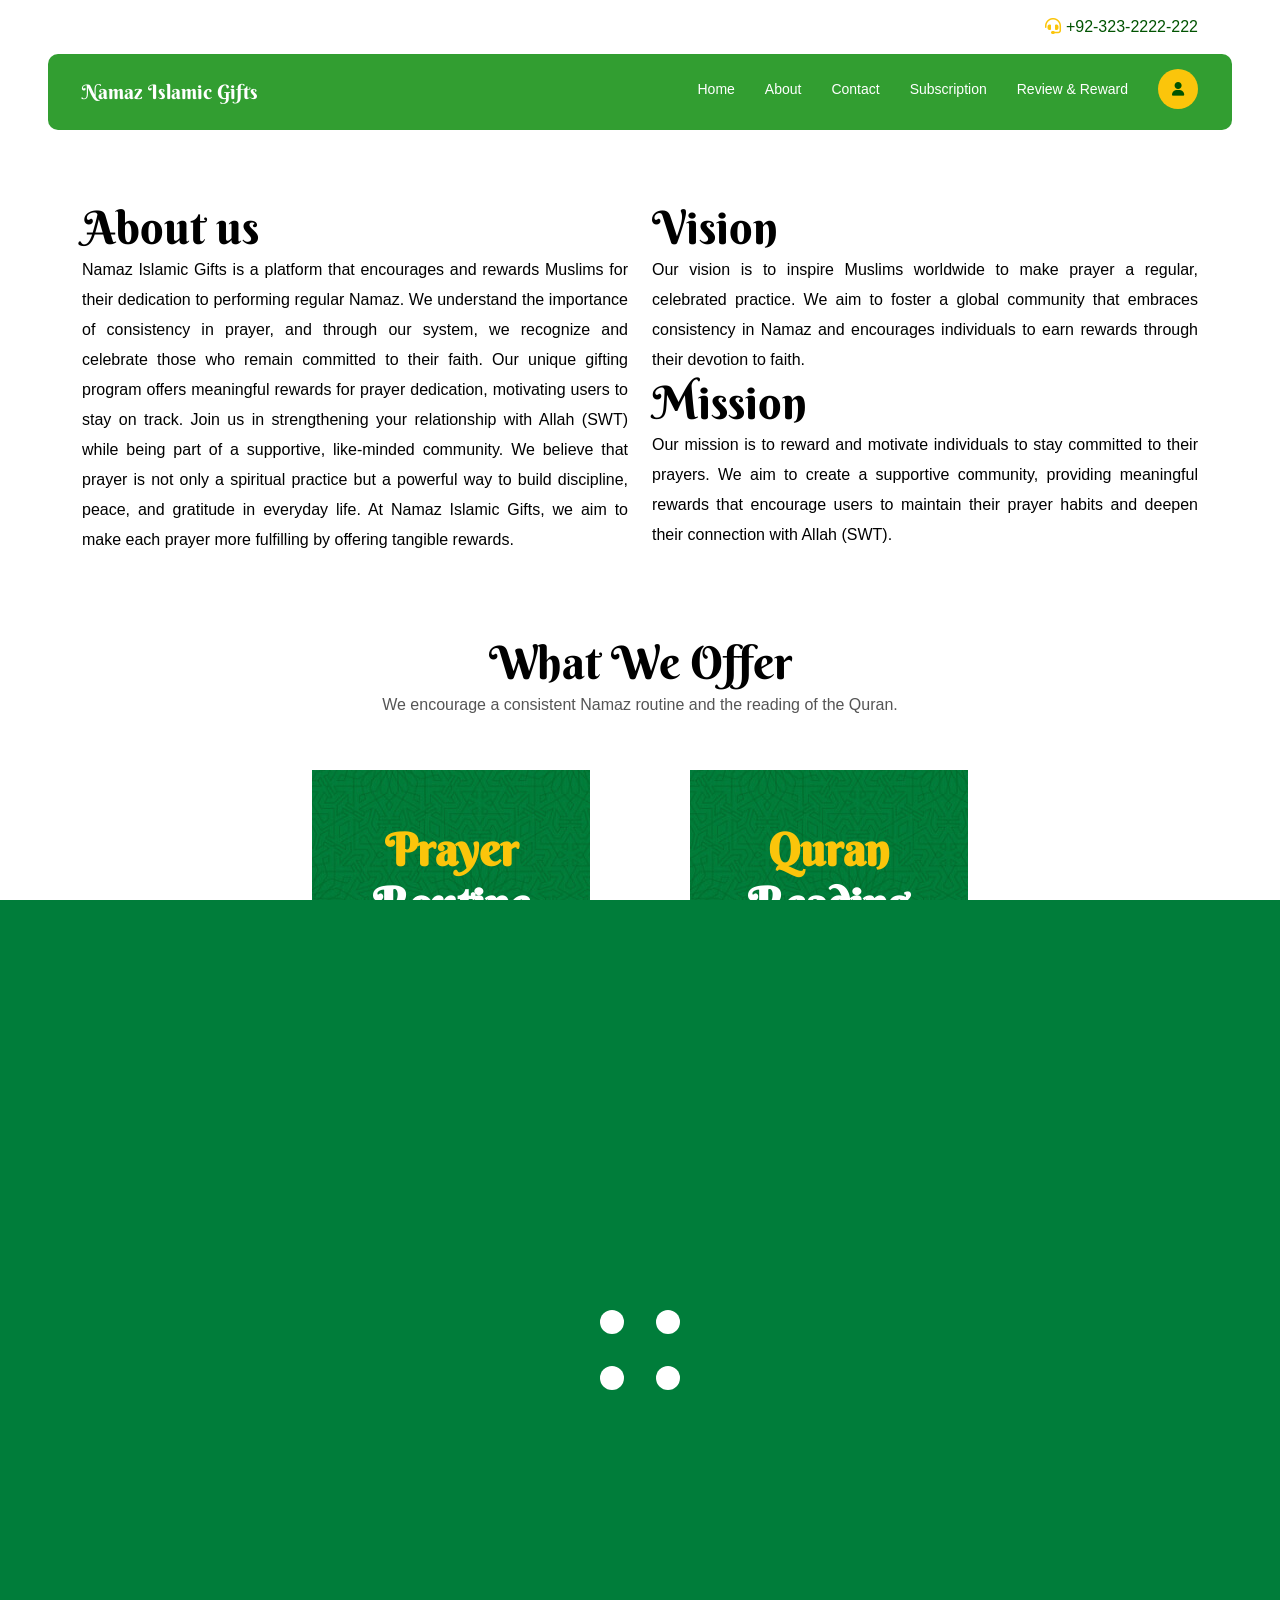
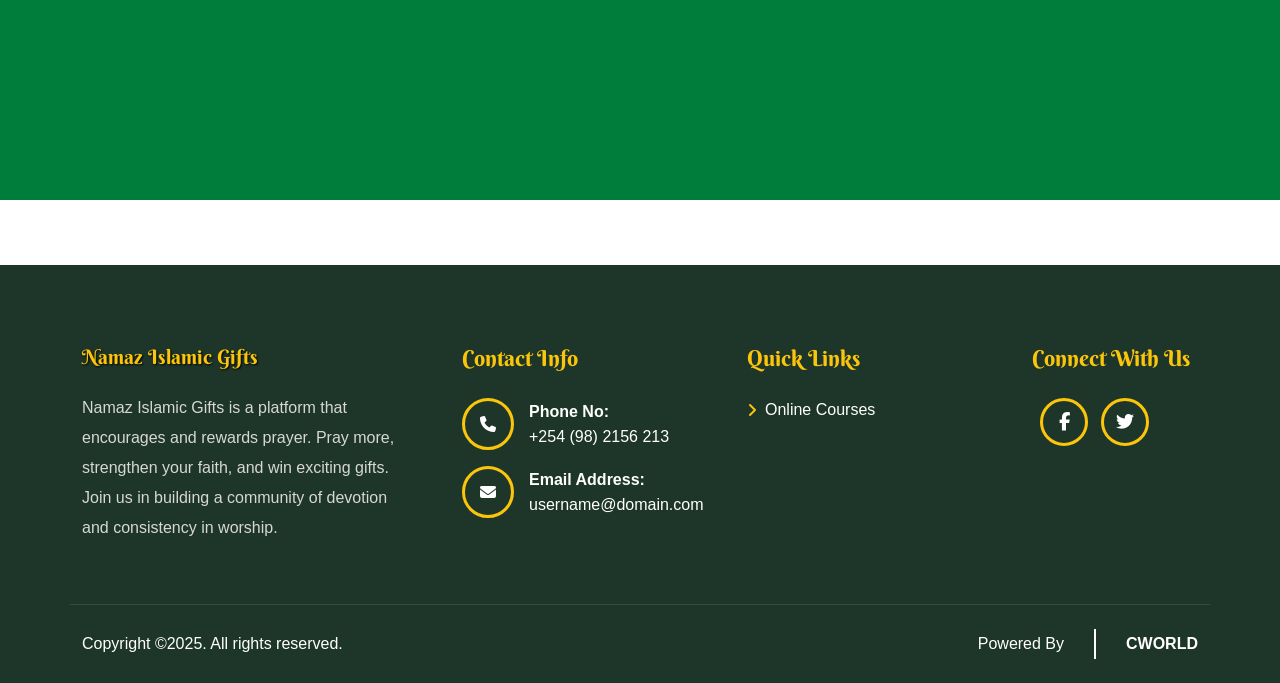
==== commit 87e941bb: "ihu" ====
--- a/about.html
+++ b/about.html
@@ -3,24 +3,31 @@
 <head>
     <meta charset="utf-8">
     <meta name="viewport" content="width=device-width, initial-scale=1.0">
-    <title>Ibadah - About</title>
+    <title>Ibadah - Home 1</title>
+    <link href="https://cdn.jsdelivr.net/npm/bootstrap@5.3.3/dist/css/bootstrap.min.css" rel="stylesheet" integrity="sha384-QWTKZyjpPEjISv5WaRU9OFeRpok6YctnYmDr5pNlyT2bRjXh0JMhjY6hW+ALEwIH" crossorigin="anonymous">
+    <script src="https://cdn.jsdelivr.net/npm/bootstrap@5.3.3/dist/js/bootstrap.bundle.min.js" integrity="sha384-YvpcrYf0tY3lHB60NNkmXc5s9fDVZLESaAA55NDzOxhy9GkcIdslK1eN7N6jIeHz" crossorigin="anonymous"></script>
     <link rel="icon" href="assets/img/favicon.png">
     <!-- CSS only -->
+    <link rel="stylesheet" href="assets/css/icons.min.css">
     <link rel="stylesheet" type="text/css" href="assets/css/bootstrap.min.css">
     <link rel="stylesheet" href="assets/css/owl.carousel.min.css">
     <link rel="stylesheet" href="assets/css/owl.theme.default.min.css">  
     <!-- fancybox -->
     <link rel="stylesheet" href="assets/css/jquery.fancybox.min.css">
     <link rel="stylesheet" href="assets/css/nice-select.css">
-    <link rel="stylesheet" href="assets/css/audioplayer.css">
     <!-- Font Awesome 6 -->
     <link rel="stylesheet" href="assets/css/fontawesome.min.css">
+    <link rel="stylesheet" href="assets/css/audioplayer.css">
     <!-- style -->
     <link rel="stylesheet" href="assets/css/style.css">
     <!-- responsive -->
     <link rel="stylesheet" href="assets/css/responsive.css">
+    <link rel="preconnect" href="https://fonts.googleapis.com">
+<link rel="preconnect" href="https://fonts.gstatic.com" crossorigin>
+<link href="https://fonts.googleapis.com/css2?family=Berkshire+Swash&display=swap" rel="stylesheet">
     <script src="assets/js/jquery-3.6.0.min.js"></script>
     <script src="assets/js/preloader.js"></script>
+    <link rel="stylesheet" href="https://cdnjs.cloudflare.com/ajax/libs/font-awesome/6.7.2/css/all.min.css" integrity="sha512-Evv84Mr4kqVGRNSgIGL/F/aIDqQb7xQ2vcrdIwxfjThSH8CSR7PBEakCr51Ck+w+/U6swU2Im1vVX0SVk9ABhg==" crossorigin="anonymous" referrerpolicy="no-referrer" />
 </head>
 <body>
   <!-- preloader -->
@@ -40,31 +47,8 @@
             <div class="row align-items-center">
                 <div class="col-xl-5">
                     <div class="d-flex align-items-center">
-                        <div class="content-header me-5">
-                            <i>
-                                <svg width="800px" height="800px" viewBox="0 0 24 24"
-                                    xmlns="http://www.w3.org/2000/svg">
-                                    <circle cx="12" cy="12" r="5" stroke="#fbc50b" stroke-width="1.5" />
-                                    <path d="M12 2V4" stroke="#fbc50b" stroke-width="1.5" stroke-linecap="round" />
-                                    <path d="M12 20V22" stroke="#fbc50b" stroke-width="1.5"
-                                        stroke-linecap="round" />
-                                    <path d="M4 12L2 12" stroke="#fbc50b" stroke-width="1.5"
-                                        stroke-linecap="round" />
-                                    <path d="M22 12L20 12" stroke="#fbc50b" stroke-width="1.5"
-                                        stroke-linecap="round" />
-                                    <path d="M19.7778 4.22266L17.5558 6.25424" stroke="#fbc50b" stroke-width="1.5"
-                                        stroke-linecap="round" />
-                                    <path d="M4.22217 4.22266L6.44418 6.25424" stroke="#fbc50b" stroke-width="1.5"
-                                        stroke-linecap="round" />
-                                    <path d="M6.44434 17.5557L4.22211 19.7779" stroke="#fbc50b" stroke-width="1.5"
-                                        stroke-linecap="round" />
-                                    <path d="M19.7778 19.7773L17.5558 17.5551" stroke="#fbc50b" stroke-width="1.5"
-                                        stroke-linecap="round" />
-                                </svg>
-                            </i>
-                            <h4>Sunrise At<b>: 4:44 AM</b></h4>
-                        </div>
-                        <div class="content-header me-5">
+                        
+                        <!-- <div class="content-header me-5">
                             <i>
                                 <svg width="800px" height="800px" viewBox="0 0 24 24"
                                     xmlns="http://www.w3.org/2000/svg">
@@ -77,10 +61,10 @@
                                 </svg>
                             </i>
                             <h4>Sunset At<b>: 7:35 PM</b></h4>
-                        </div>
-                    </div>
-                </div>
-                <div class="col-xl-2">
+                        </div> -->
+                    </div>
+                </div>
+                <!-- <div class="col-xl-2">
                     <div class="">
                         <ul class="social-media">
                             <li><a href="#"><i class="fab fa-facebook-f icon"></i></a></li>
@@ -88,20 +72,11 @@
                             <li><a href="#"><i class="fa-brands fa-linkedin"></i></a></li>
                         </ul>
                     </div>
-                </div>
-                <div class="col-xl-5">
-                    <div class="d-flex align-items-center login">
-                        <div class="location">
-                            <i>
-                                <svg width="24px" height="24px" viewBox="-4 0 32 32" version="1.1" xmlns="http://www.w3.org/2000/svg" xmlns:xlink="http://www.w3.org/1999/xlink">
-                                <g stroke="none" stroke-width="1" fill="none" fill-rule="evenodd">
-                                    <g transform="translate(-104.000000, -411.000000)" fill="#fbc50b">
-                                        <path d="M116,426 C114.343,426 113,424.657 113,423 C113,421.343 114.343,420 116,420 C117.657,420 119,421.343 119,423 C119,424.657 117.657,426 116,426 L116,426 Z M116,418 C113.239,418 111,420.238 111,423 C111,425.762 113.239,428 116,428 C118.761,428 121,425.762 121,423 C121,420.238 118.761,418 116,418 L116,418 Z M116,440 C114.337,440.009 106,427.181 106,423 C106,417.478 110.477,413 116,413 C121.523,413 126,417.478 126,423 C126,427.125 117.637,440.009 116,440 L116,440 Z M116,411 C109.373,411 104,416.373 104,423 C104,428.018 114.005,443.011 116,443 C117.964,443.011 128,427.95 128,423 C128,416.373 122.627,411 116,411 L116,411 Z">
-                                        </path>
-                                    </g>
-                                </g>
-                            </svg>
-                            </i><span>New Street Town 2445x United State</span>
+                </div> -->
+                <div class="col-xl-12">
+                    <div class="d-flex align-items-end login">
+                        <div class="location" style="text-align: end;color: #005301;">
+                            <i class="fa-solid fa-headset" style="color: #FBC50B;"></i><span style="color: #005301;"> +92-323-2222-222</span>
                         </div>
                     </div>
                 </div>
@@ -112,7 +87,8 @@
                 <div class="d-flex align-items-center justify-content-between">
                     <div class="logo">
                         <a href="index.html">
-                            <img alt="logo" src="assets/img/logo.png">
+                            <!-- <img alt="logo" src="assets/img/logo.png"> -->
+                             <h5 style="font-family:Berkshire Swash, serif;color: white;">Namaz Islamic Gifts</h5>
                         </a>
                     </div>
                     <div class="bar-menu">
@@ -123,525 +99,243 @@
                     <ul class="navbar-links">
                         <li class="navbar-dropdown">
                             <a href="#">Home</a>
+                          
+                        </li>
+                        <li class="navbar-dropdown">
+                            <a href="about.html">About</a>
+                        </li>
+                        <li class="navbar-dropdown">
+                            <a href="contact.html">Contact</a>
+                        </li>
+                        <li class="navbar-dropdown">
+                            <a href="#">Subscription</a>
                             <div class="dropdown">
-                                <a href="index.html">home 1</a>
-                                <a href="index-2.html">home 2</a>
+                                <a href="our-campaigns.html">Subscription Fee</a>
+                                <a href="campaign-details.html">Payment Details</a>
                             </div>
-                        </li>
-                        <li class="navbar-dropdown">
-                            <a href="about.html">About</a>
-                        </li>
-                        <li class="navbar-dropdown">
-                            <a href="#">Courses</a>
+                           
+                        </li>
+                        <li class="navbar-dropdown">
+                            <a href="#">Review & Reward</a>
+                           
+                        </li>
+                       
+                       
+                      
+
+                        <li class="navbar-dropdown">
+                            <a href="#" style="background-color: #FBC50B;border-radius: 100px ;padding: 10px 10px 10px 14px;height:
+            40px;width: 40px;">  <i class="fa-solid fa-user" style="color: #005301 !important;"></i></a>
                             <div class="dropdown">
-                                <a href="our-courses.html">our courses</a>
-                                <a href="courses-details.html">courses details</a>
+                                <!-- <a href="our-blog.html">Profile</a> -->
+                                <a href="blog-details.html">Status</a>
+                                <a href="loginSignUp.html">Login</a>
                             </div>
-                        </li>
-                        <li class="navbar-dropdown">
-                            <a href="#">campaigns</a>
-                            <div class="dropdown">
-                                <a href="our-campaigns.html">our campaigns</a>
-                                <a href="campaign-details.html">campaign details</a>
-                            </div>
-                        </li>
-                        <li class="navbar-dropdown">
-                            <a href="#">pages</a>
-                            <div class="dropdown">
-                                <a href="our-scholar.html">our scholar</a>
-                                <a href="scholar-details.html">scholar details</a>
-                                <a href="our-events.html">our events</a>
-                                <a href="pricing-packages.html">pricing packages</a>
-                                <a href="404.html">404</a>
-                            </div>
-                        </li>
-                        <li class="navbar-dropdown">
-                            <a href="#">News</a>
-                            <div class="dropdown">
-                                <a href="our-blog.html">our blog</a>
-                                <a href="blog-details.html">blog details</a>
-                            </div>
-                        </li>
-                        <li class="navbar-dropdown">
-                            <a href="contact.html">Contact</a>
                         </li>
                     </ul>
                 </nav>
-                <div class="header-search">
+                <!-- <div class="header-search">
                     <a href="callto:+(00)123-345-11"><svg xmlns="http://www.w3.org/2000/svg" viewBox="0 0 512 512"><path d="M442.77,80.93l.27-.27-9.39-9a256,256,0,0,0-351.8-3.23h0l-.29.28-9.43,8.77.23.23A257,257,0,0,0,0,256V480a32,32,0,0,0,32,32H94.4a59.2,59.2,0,0,0,59.2-59.2v-112a59.2,59.2,0,0,0-59.2-59.2H25.6V256A231.25,231.25,0,0,1,90.48,95.78l6.95,6.95c15.42,15.41,39.38,17.79,56.95,5.66a179.16,179.16,0,0,1,206,2,44.07,44.07,0,0,0,25.82,8.34,45.65,45.65,0,0,0,32.29-13.53L424.66,99A228.56,228.56,0,0,1,486.4,256v25.6H417.6a59.2,59.2,0,0,0-59.2,59.2v112A59.2,59.2,0,0,0,417.6,512H480a32,32,0,0,0,32-32V256A254,254,0,0,0,442.77,80.93ZM76.8,307.2H94.4A33.64,33.64,0,0,1,128,340.8v112a33.64,33.64,0,0,1-33.6,33.6H76.8Zm-25.6,0V486.4H32a6.41,6.41,0,0,1-6.4-6.4V307.2ZM400.41,87.09c-6.81,6.82-17.59,7.91-25.06,2.51a204.77,204.77,0,0,0-235.51-2.3c-7.42,5.13-17.65,4-24.31-2.68l-6.26-6.26a230.51,230.51,0,0,1,297,2.89ZM435.2,486.4H417.6A33.64,33.64,0,0,1,384,452.8v-112a33.64,33.64,0,0,1,33.6-33.6h17.6Zm51.2-6.4a6.41,6.41,0,0,1-6.4,6.4H460.8V307.2h25.6V480Z"/></svg>+(00) 123-345-11</a>
-                    <div class="header-search-button search-box-outer">
-                        <a href="javascript:void(0)" class="search-btn">
-                            <svg height="24" viewBox="0 0 24 24" width="24" xmlns="http://www.w3.org/2000/svg"><g id="_12" data-name="12"><path d="m21.71 20.29-2.83-2.82a9.52 9.52 0 1 0 -1.41 1.41l2.82 2.83a1 1 0 0 0 1.42 0 1 1 0 0 0 0-1.42zm-17.71-8.79a7.5 7.5 0 1 1 7.5 7.5 7.5 7.5 0 0 1 -7.5-7.5z"></path></g></svg>
-                          </a>
-                        </div>
-                </div>
+                 <i class="fa-solid fa-user"></i> -->
+                   
+                        
+                </div> 
             </div>
         </div>
     </div>
     <div class="mobile-nav hmburger-menu" id="mobile-nav" style="display:block;">
         <div class="res-log">
             <a href="index.html">
-                <img src="assets/img/logo.png" alt="Responsive Logo" class="white-logo">
+                <!-- <img alt="logo" src="assets/img/logo.png"> -->
+                <h5 style="font-family:Berkshire Swash, serif;color: white;">Namaz Islamic Gifts</h5>
             </a>
         </div>
         <ul>
-            <li class="menu-item-has-children"><a href="JavaScript:void(0)">Home</a>
+            <li >
+                <a href="#">Home</a>
+            </li>
+
+
+            <li> <a href="about.html">About</a></li>
+            <li >
+                
+                <a href="contact.html">Contact</a>
+            </li>
+            <li class="menu-item-has-children"><a href="JavaScript:void(0)">Subscription</a>
                 <ul class="sub-menu">
-                    <li><a href="index.html">home 1</a></li>
-                    <li><a href="index-2.html">home 2</a></li>
+                    <li>   <a href="our-campaigns.html">Subscription Fee</a></li>
+                    <li> <a href="campaign-details.html">Payment Details</a></li>
                 </ul>
             </li>
-            <li><a href="about.html">about</a></li>
-            <li class="menu-item-has-children"><a href="JavaScript:void(0)">Courses</a>
-                <ul class="sub-menu">
-                    <li><a href="our-courses.html">our courses</a></li>
-                    <li><a href="courses-details.html">courses details</a></li>
-                </ul>
+            <li >
+                <a href="#">Review & Reward</a>
+               
             </li>
-            <li class="menu-item-has-children"><a href="JavaScript:void(0)">campaigns</a>
-                <ul class="sub-menu">
-                    <li><a href="our-campaigns.html">our campaigns</a></li>
-                    <li><a href="campaign-details.html">campaign details</a></li>
-                </ul>
-            </li>
-            <li class="menu-item-has-children"><a href="JavaScript:void(0)">pages</a>
-                <ul class="sub-menu">
-                    <li><a href="our-scholar.html">our scholar</a></li>
-                    <li><a href="scholar-details.html">scholar details</a></li>
-                    <li><a href="our-events.html">our events</a></li>
-                    <li><a href="pricing-packages.html">pricing packages</a></li>
-                    <li><a href="404.html">404</a></li>
-                </ul>
-            </li>
-            <li class="menu-item-has-children"><a href="JavaScript:void(0)">News</a>
-                <ul class="sub-menu">
-                    <li><a href="our-blog.html">our blog</a></li>
-                    <li><a href="blog-details.html">blog details</a></li>
-                </ul>
-            </li>
-            <li><a href="Contact.html">Contact</a></li>
+        
+     
         </ul>
         <a href="JavaScript:void(0)" id="res-cross"></a>
     </div>
   </header>
   <!-- header end -->
-    <section class="bannr-section" style="background-image: url(https://via.placeholder.com/1920x540);">
-        <div class="container">
-            <div class="bannr-text">
-                <img src="assets/img/heading-img.png" alt="icon">
-                <h2>About</h2>
-                <ol class="breadcrumb">
-                  <li class="breadcrumb-item">
-                    <a href="index.html">Home</a>
-                  </li>
-                    <li class="breadcrumb-item active" aria-current="page">About</li>
-                </ol>
-            </div>
-        </div>
-    </section>
-    <section class="gap position-relative">
-        <div class="container">
-            <div class="heading">
-                <img src="assets/img/heading-img.png" alt="icon">
-                <p>Welcome to the Islamic Center</p>
-                <h2>Know The Real History of Islam</h2>
-            </div>
-            <div class="row">
-                <div class="col-lg-5">
-                    <div class="islamic-history">
-                        <p>Lorem ipsum dolor sit amet, consectetur adipiscsed do 
-                            eiusmod tempor incididunt ut labore etedum dolor sit a
-                            ad minim veniam, quis nostr incididunt ut laborcitationn
-                            tempor incididunt ut labore
-
-                            um dolor sit amet, consectetur adipiscsed do eiu agna a
-                            liqua. Ut enim ad minim veniam, quis nostr  incididunt ut 
-                            laborcitation.</p>
-                        <ul class="list">
-                            <li>Astonishing Facilities</li>
-                            <li>Helping CommunitiesLeads </li>
-                            <li>Charity EventsSchooling Children</li>
-                            <li>Feeding Hungry People</li>
-                        </ul>
-                        <a href="#" class="btn">Read Our History</a>
-                    </div>
-                </div>
-                <div class="col-lg-7">
-                    <div class="row align-items-end">
-                        <div class="col-lg-5 col-6">
-                            <div class="circle-text">
-                                <img src="assets/img/text-circle.png" class="circle-text-img" alt="circle-img">
-                                <figure class="circle-img">
-                                    <img src="assets/img/circle-img.png" alt="circle-img">
-                                </figure>
-                            </div>
-                            <div class="real-history-book hoverimg">
-                                <figure>
-                                    <img src="https://via.placeholder.com/300x340" alt="img">
-                                </figure>
-                            </div>
-                        </div>
-                        <div class="col-lg-7 col-6">
-                            <div class="real-history-book two hoverimg">
-                                <figure>
-                                    <img src="https://via.placeholder.com/410x558" alt="real-history-boy">
-                                </figure>
-                            </div>
-                        </div>
-                    </div>
-                </div>
-            </div>
-        </div>
-    </section>
-    <section class="gap no-top">
-        <div class="container">
-            <div class="fun-facts">
-                <div class="islamic-mosque" style="background-image: url(assets/img/color-bg.jpg);">
-                    <div class="count-style">
-                      <h2 data-max="62" class="ms-animated">62<sup>+</sup></h2>
-                    </div>
-                    <h5>Islamic Mosque</h5>
-                    <img src="assets/img/fun-facts-1.png" alt="fun-facts">
-                </div>
-                <div class="islamic-mosque" style="background-image: url(assets/img/color-bg.jpg);">
-                    <div class="count-style">
-                      <h2 data-max="14" class="ms-animated">14<sup>K</sup></h2>
-                    </div>
-                    <h5>Learning Students</h5>
-                    <img src="assets/img/fun-facts-2.png" alt="fun-facts">
-                </div>
-                <div class="islamic-mosque" style="background-image: url(assets/img/color-bg.jpg);">
-                    <div class="count-style">
-                      <h2 data-max="317" class="ms-animated">317<sup>+</sup></h2>
-                    </div>
-                    <h5>Inspirational Courses</h5>
-                    <img src="assets/img/fun-facts-3.png" alt="fun-facts">
-                </div>
-                <div class="islamic-mosque" style="background-image: url(assets/img/color-bg.jpg);">
-                    <div class="count-style">
-                      <h2 data-max="26" class="ms-animated">26<sup>+</sup></h2>
-                    </div>
-                    <h5>Islamic Scholars</h5>
-                    <img src="assets/img/fun-facts-4.png" alt="fun-facts">
-                </div>
-            </div>
-        </div>
-    </section>
-    <section class="gap our-courses-section">
-        <div class="container">
-            <div class="heading">
-                <img src="assets/img/heading-img.png" alt="icon">
-                <p>a religious scholar</p>
-                <h2>Islamic Scholars </h2>
-            </div>
-            <div class="row">
-                <div class="col-lg-3 col-sm-6">
-                    <div class="scholars">
-                        <div class="opening-time hoverimg">
-                            <figure>
-                                <img src="https://via.placeholder.com/250x310" alt="img">
-                            </figure>
-                            <div class="opening-time-text">
-                                <h3><a href="#">Molana Rehman</a></h3>
-                                <span>Islamic Speaker</span>
-                                <a href="callto:+(00)123-345-11"><svg xmlns="http://www.w3.org/2000/svg" viewBox="0 0 512 512"><path d="M442.77,80.93l.27-.27-9.39-9a256,256,0,0,0-351.8-3.23h0l-.29.28-9.43,8.77.23.23A257,257,0,0,0,0,256V480a32,32,0,0,0,32,32H94.4a59.2,59.2,0,0,0,59.2-59.2v-112a59.2,59.2,0,0,0-59.2-59.2H25.6V256A231.25,231.25,0,0,1,90.48,95.78l6.95,6.95c15.42,15.41,39.38,17.79,56.95,5.66a179.16,179.16,0,0,1,206,2,44.07,44.07,0,0,0,25.82,8.34,45.65,45.65,0,0,0,32.29-13.53L424.66,99A228.56,228.56,0,0,1,486.4,256v25.6H417.6a59.2,59.2,0,0,0-59.2,59.2v112A59.2,59.2,0,0,0,417.6,512H480a32,32,0,0,0,32-32V256A254,254,0,0,0,442.77,80.93ZM76.8,307.2H94.4A33.64,33.64,0,0,1,128,340.8v112a33.64,33.64,0,0,1-33.6,33.6H76.8Zm-25.6,0V486.4H32a6.41,6.41,0,0,1-6.4-6.4V307.2ZM400.41,87.09c-6.81,6.82-17.59,7.91-25.06,2.51a204.77,204.77,0,0,0-235.51-2.3c-7.42,5.13-17.65,4-24.31-2.68l-6.26-6.26a230.51,230.51,0,0,1,297,2.89ZM435.2,486.4H417.6A33.64,33.64,0,0,1,384,452.8v-112a33.64,33.64,0,0,1,33.6-33.6h17.6Zm51.2-6.4a6.41,6.41,0,0,1-6.4,6.4H460.8V307.2h25.6V480Z"/></svg>+(00) 123-345-11</a>
-                            </div>
-                        </div>
-                        <div class="share-nodes">
-                            <a href="#"><i class="fa-solid fa-share-nodes"></i></a>
-                            <ul class="social-media">
-                                <li><a href="#"><i class="fab fa-facebook-f icon"></i></a></li>
-                                <li><a href="#"><i class="fab fa-twitter icon"></i></a></li>
-                                <li><a href="#"><i class="fa-brands fa-linkedin"></i></a></li>
-                            </ul>
-                        </div>
-                    </div>
-                </div>
-                <div class="col-lg-3 col-sm-6">
-                    <div class="scholars">
-                        <div class="opening-time hoverimg">
-                            <figure>
-                                <img src="https://via.placeholder.com/250x310" alt="img">
-                            </figure>
-                            <div class="opening-time-text">
-                                <h3><a href="#">Bibi Sheribano</a></h3>
-                                <span>Islamic Speaker</span>
-                                <a href="callto:+(00)123-345-11"><svg xmlns="http://www.w3.org/2000/svg" viewBox="0 0 512 512"><path d="M442.77,80.93l.27-.27-9.39-9a256,256,0,0,0-351.8-3.23h0l-.29.28-9.43,8.77.23.23A257,257,0,0,0,0,256V480a32,32,0,0,0,32,32H94.4a59.2,59.2,0,0,0,59.2-59.2v-112a59.2,59.2,0,0,0-59.2-59.2H25.6V256A231.25,231.25,0,0,1,90.48,95.78l6.95,6.95c15.42,15.41,39.38,17.79,56.95,5.66a179.16,179.16,0,0,1,206,2,44.07,44.07,0,0,0,25.82,8.34,45.65,45.65,0,0,0,32.29-13.53L424.66,99A228.56,228.56,0,0,1,486.4,256v25.6H417.6a59.2,59.2,0,0,0-59.2,59.2v112A59.2,59.2,0,0,0,417.6,512H480a32,32,0,0,0,32-32V256A254,254,0,0,0,442.77,80.93ZM76.8,307.2H94.4A33.64,33.64,0,0,1,128,340.8v112a33.64,33.64,0,0,1-33.6,33.6H76.8Zm-25.6,0V486.4H32a6.41,6.41,0,0,1-6.4-6.4V307.2ZM400.41,87.09c-6.81,6.82-17.59,7.91-25.06,2.51a204.77,204.77,0,0,0-235.51-2.3c-7.42,5.13-17.65,4-24.31-2.68l-6.26-6.26a230.51,230.51,0,0,1,297,2.89ZM435.2,486.4H417.6A33.64,33.64,0,0,1,384,452.8v-112a33.64,33.64,0,0,1,33.6-33.6h17.6Zm51.2-6.4a6.41,6.41,0,0,1-6.4,6.4H460.8V307.2h25.6V480Z"/></svg>+(00) 123-345-11</a>
-                            </div>
-                        </div>
-                        <div class="share-nodes">
-                            <a href="#"><i class="fa-solid fa-share-nodes"></i></a>
-                            <ul class="social-media">
-                                <li><a href="#"><i class="fab fa-facebook-f icon"></i></a></li>
-                                <li><a href="#"><i class="fab fa-twitter icon"></i></a></li>
-                                <li><a href="#"><i class="fa-brands fa-linkedin"></i></a></li>
-                            </ul>
-                        </div>
-                    </div>
-                </div>
-                <div class="col-lg-3 col-sm-6">
-                    <div class="scholars">
-                        <div class="opening-time hoverimg">
-                            <figure>
-                                <img src="https://via.placeholder.com/250x310" alt="img">
-                            </figure>
-                            <div class="opening-time-text">
-                                <h3><a href="#">Mokhti Ibrahim</a></h3>
-                                <span>Islamic Speaker</span>
-                                <a href="callto:+(00)123-345-11"><svg xmlns="http://www.w3.org/2000/svg" viewBox="0 0 512 512"><path d="M442.77,80.93l.27-.27-9.39-9a256,256,0,0,0-351.8-3.23h0l-.29.28-9.43,8.77.23.23A257,257,0,0,0,0,256V480a32,32,0,0,0,32,32H94.4a59.2,59.2,0,0,0,59.2-59.2v-112a59.2,59.2,0,0,0-59.2-59.2H25.6V256A231.25,231.25,0,0,1,90.48,95.78l6.95,6.95c15.42,15.41,39.38,17.79,56.95,5.66a179.16,179.16,0,0,1,206,2,44.07,44.07,0,0,0,25.82,8.34,45.65,45.65,0,0,0,32.29-13.53L424.66,99A228.56,228.56,0,0,1,486.4,256v25.6H417.6a59.2,59.2,0,0,0-59.2,59.2v112A59.2,59.2,0,0,0,417.6,512H480a32,32,0,0,0,32-32V256A254,254,0,0,0,442.77,80.93ZM76.8,307.2H94.4A33.64,33.64,0,0,1,128,340.8v112a33.64,33.64,0,0,1-33.6,33.6H76.8Zm-25.6,0V486.4H32a6.41,6.41,0,0,1-6.4-6.4V307.2ZM400.41,87.09c-6.81,6.82-17.59,7.91-25.06,2.51a204.77,204.77,0,0,0-235.51-2.3c-7.42,5.13-17.65,4-24.31-2.68l-6.26-6.26a230.51,230.51,0,0,1,297,2.89ZM435.2,486.4H417.6A33.64,33.64,0,0,1,384,452.8v-112a33.64,33.64,0,0,1,33.6-33.6h17.6Zm51.2-6.4a6.41,6.41,0,0,1-6.4,6.4H460.8V307.2h25.6V480Z"/></svg>+(00) 123-345-11</a>
-                            </div>
-                        </div>
-                        <div class="share-nodes">
-                            <a href="#"><i class="fa-solid fa-share-nodes"></i></a>
-                            <ul class="social-media">
-                                <li><a href="#"><i class="fab fa-facebook-f icon"></i></a></li>
-                                <li><a href="#"><i class="fab fa-twitter icon"></i></a></li>
-                                <li><a href="#"><i class="fa-brands fa-linkedin"></i></a></li>
-                            </ul>
-                        </div>
-                    </div>
-                </div>
-                <div class="col-lg-3 col-sm-6">
-                    <div class="scholars mb-0">
-                        <div class="opening-time hoverimg">
-                            <figure>
-                                <img src="https://via.placeholder.com/250x310" alt="img">
-                            </figure>
-                            <div class="opening-time-text">
-                                <h3><a href="#">Zahra Batool</a></h3>
-                                <span>Islamic Speaker</span>
-                                <a href="callto:+(00)123-345-11"><svg xmlns="http://www.w3.org/2000/svg" viewBox="0 0 512 512"><path d="M442.77,80.93l.27-.27-9.39-9a256,256,0,0,0-351.8-3.23h0l-.29.28-9.43,8.77.23.23A257,257,0,0,0,0,256V480a32,32,0,0,0,32,32H94.4a59.2,59.2,0,0,0,59.2-59.2v-112a59.2,59.2,0,0,0-59.2-59.2H25.6V256A231.25,231.25,0,0,1,90.48,95.78l6.95,6.95c15.42,15.41,39.38,17.79,56.95,5.66a179.16,179.16,0,0,1,206,2,44.07,44.07,0,0,0,25.82,8.34,45.65,45.65,0,0,0,32.29-13.53L424.66,99A228.56,228.56,0,0,1,486.4,256v25.6H417.6a59.2,59.2,0,0,0-59.2,59.2v112A59.2,59.2,0,0,0,417.6,512H480a32,32,0,0,0,32-32V256A254,254,0,0,0,442.77,80.93ZM76.8,307.2H94.4A33.64,33.64,0,0,1,128,340.8v112a33.64,33.64,0,0,1-33.6,33.6H76.8Zm-25.6,0V486.4H32a6.41,6.41,0,0,1-6.4-6.4V307.2ZM400.41,87.09c-6.81,6.82-17.59,7.91-25.06,2.51a204.77,204.77,0,0,0-235.51-2.3c-7.42,5.13-17.65,4-24.31-2.68l-6.26-6.26a230.51,230.51,0,0,1,297,2.89ZM435.2,486.4H417.6A33.64,33.64,0,0,1,384,452.8v-112a33.64,33.64,0,0,1,33.6-33.6h17.6Zm51.2-6.4a6.41,6.41,0,0,1-6.4,6.4H460.8V307.2h25.6V480Z"/></svg>+(00) 123-345-11</a>
-                            </div>
-                        </div>
-                        <div class="share-nodes">
-                            <a href="#"><i class="fa-solid fa-share-nodes"></i></a>
-                            <ul class="social-media">
-                                <li><a href="#"><i class="fab fa-facebook-f icon"></i></a></li>
-                                <li><a href="#"><i class="fab fa-twitter icon"></i></a></li>
-                                <li><a href="#"><i class="fa-brands fa-linkedin"></i></a></li>
-                            </ul>
-                        </div>
-                    </div>
-                </div>
-            </div>
-        </div>
-    </section>
-    <section class="listen-holy" style="background-image: url(https://via.placeholder.com/1920x740);">
-        <div class="container">
-            <div class="row">
-                <div class="col-lg-6">
-                    <div class="heading two">
-                        <p>Listen Holy Quran</p>
-                        <h2>Recite & Listen the Holy Quran Online</h2>
-                        <h6>Duis aute irure dolor in reprehenit in voluptate velit esse cillum dolo re eu fugiat nulla pariatur.</h6>
-                        <div class="wrapper">
-                            <h4>Surah Falaq</h4>
-                            <h5>(Abd-ur-Rahman)</h5>
-                            <audio preload="auto" controls>
-                                <source src="assets/audio/surat-alfalaq.mp3">
-                            </audio>
-                        </div>
-                    </div>
-                </div>
-                <div class="offset-lg-1 col-lg-5">
-                    <div class="support-us" style="background-image: url(assets/img/color-bg.jpg);">
-                        <h4>Support us, we need your help.</h4>
-                        <div class="progressbar">
-                            <div class="circle" data-percent="85">
-                                <div>85%</div>
-                            </div>
-                        </div>
-                        <h6>$71,000</h6>
-                        <span>Donation Collected</span>
-                        <a href="#" class="btn">Donate Now</a>
-                    </div>
-                </div>
-            </div>
-        </div>
-    </section>
+
+
+   
+  
+  
+<section style="padding: 80px 0px 80px 0px;margin-top: 120px;" class="forabout">
+<div class="container">
+    <div class="row">
+        <div class="col-md-6">
+<div>
+    <h2 style="font-family:Berkshire Swash, serif;color: black">About us</h2>
+    <p style="text-align: justify;color: black!important;">Namaz Islamic Gifts is a platform that encourages and rewards Muslims for their dedication to performing regular Namaz. We understand the importance of consistency in prayer, and through our system, we recognize and celebrate those who remain committed to their faith. Our unique gifting program offers meaningful rewards for prayer dedication, motivating users to stay on track. Join us in strengthening your relationship with Allah (SWT) while being part of a supportive, like-minded community.
+
+        We believe that prayer is not only a spiritual practice but a powerful way to build discipline, peace, and gratitude in everyday life. At Namaz Islamic Gifts, we aim to make each prayer more fulfilling by offering tangible rewards.</p>
+</div>
+
+        </div>
+        <div class="col-md-6">
+            <h2 style="font-family:Berkshire Swash, serif;color: black">Vision</h2>
+            <p style="text-align: justify;color: black!important;">Our vision is to inspire Muslims worldwide to make prayer a regular, celebrated practice. We aim to foster a global community that embraces consistency in Namaz and encourages individuals to earn rewards through their devotion to faith.</p>
+            <h2 style="font-family:Berkshire Swash, serif;color: black">Mission</h2>
+            <p style="text-align: justify;color: black!important;">Our mission is to reward and motivate individuals to stay committed to their prayers. We aim to create a supportive community, providing meaningful rewards that encourage users to maintain their prayer habits and deepen their connection with Allah (SWT).</p>
+
+        </div>
+    </div>
+
+
+
+
+
+</div>
+
+</section>
+
+
+
+
+    <div style="text-align: center;margin-bottom: 50px;">
+        <h2 style="font-family:Berkshire Swash, serif;">What We Offer</h2>
+        <p>We encourage a consistent Namaz routine and the reading of the Quran.</p>
+    </div>
+   
+
+
+<section>
+    <div class="container">
+        <div class="fun-facts">
+            <div class="islamic-mosque" style="background-image: url(assets/img/color-bg.jpg);margin-right: 100px;" >
+                <div class="count-style">
+                  <h2 style="font-size: 45px;font-family:Berkshire Swash, serif;">Prayer <span style="color: white;">Routine</span> </h2>
+                </div>
+          
+                <img src="assets/img/prayar (2).png" alt="icon" style="height: 20vh;">
+            </div>
+            <div class="islamic-mosque" style="background-image: url(assets/img/color-bg.jpg);">
+                <div class="count-style">
+                  <h2 style="font-size: 45px;font-family:Berkshire Swash, serif;">Quran <span style="color: white;"> Reading </span></h2>
+                </div>
+           
+                <img src="assets/img/Untitled design (19).png" alt="icon" style="height: 20vh;">
+            </div>
+           
+            
+        </div>
+    </div>
+</section>
+
+
+
+
+
+ 
+  
+
+
+
+   
     <section class="gap">
         <div class="container">
-            <div class="heading">
-                <img src="assets/img/heading-img.png" alt="icon">
-                <p>Serving Humanity</p>
-                <h2>Our Services</h2>
-            </div>
-            <div class="row align-items-center">
-                <div class="col-lg-3">
-                    <div class="service">
-                        <img src="assets/img/service-icon-1.png" alt="img">
-                        <a href="#">Hajj & Umrah</a>
-                        <p>Lorem ipsum dolor sit amet, cons mod tempor incididunt ut labo e minim veniam.</p>
-                    </div>
-                    <div class="service">
-                        <img src="assets/img/service-icon-2.png" alt="img">
-                        <a href="#">Islamic Marriage</a>
-                        <p>Lorem ipsum dolor sit amet, cons mod tempor incididunt ut labo e minim veniam.</p>
-                    </div>
-                </div>
-                <div class="col-lg-6">
-                    <div class="video position-relative">
-                        <a data-fancybox="" href="https://www.youtube.com/watch?v=xKxrkht7CpY">
-                            <i>
-                              <svg width="11" height="17" viewBox="0 0 11 17" fill="none" xmlns="http://www.w3.org/2000/svg">
-                              <path d="M11 8.49951L0.5 0.27227L0.5 16.7268L11 8.49951Z" fill="#000"></path>
-                              </svg>
-                            </i>
-                        </a>
-                        <img src="https://via.placeholder.com/636x636" alt="img">
-                    </div>
-                </div>
-                <div class="col-lg-3">
-                    <div class="service">
-                        <img src="assets/img/service-icon-3.png" alt="img">
-                        <a href="#">Islam Education</a>
-                        <p>Lorem ipsum dolor sit amet, cons mod tempor incididunt ut labo e minim veniam.</p>
-                    </div>
-                    <div class="service">
-                        <img src="assets/img/service-icon-4.png" alt="img">
-                        <a href="#">Funeral Prayer</a>
-                        <p>Lorem ipsum dolor sit amet, cons mod tempor incididunt ut labo e minim veniam.</p>
-                    </div>
-                </div>
+            <div class="join-our-community" style="background-image: url(assets/img/color-bg.jpg);">
+                <p style="text-align: center;   font-size: 30px;margin-left: 30px;padding: 30px 0px 25px 0px;line-height: 40px;">O you who believe! Seek help through patience and prayer.<br/> Allah Almighty supports patience.</p>
+                <p class="fortextres" style="text-align: center;    font-family: 'Jameel Noori Nastaleeq', serif;font-size: 40px;margin-left: 30px;padding: 0;">اے ایمان والو !صبر اور نماز کے  ذریعہ  سے  مدد  چاہو ، اللہ تعالٰی  صبر  والوں کا ساتھ دیتا ہے ۔</p>
+                <a href="#" class="btn mt-5 ">Get Started</a>
+                <!-- <div class="join-our-img">
+                    <img src="https://via.placeholder.com/100x100" alt="img">
+                    <img src="https://via.placeholder.com/100x100" alt="img">
+                    <img src="https://via.placeholder.com/100x100" alt="img">
+                    <img src="https://via.placeholder.com/100x100" alt="img">
+                </div> -->
             </div>
         </div>
     </section>
-    <section class="islamic-ayat">
-        <div class="container">
-            <div class="row">
-                <div class="col-lg-6">
-                    <div class="heading">
-                        <p>Quranic Verses With Translation</p>
-                        <h2>Islamic ayat with translation</h2>
-                    </div>
-                    <div class="slider-ayat owl-carousel">
-                        <div class="ayat item">
-                            <img src="assets/img/ayat.png" alt="ayat">
-                            <h4>O you who  have believed, Seek help through patience and prayers.</h4>
-                            <h5>Al-Baqrah (2) : 153</h5>
-                        </div>
-                        <div class="ayat item">
-                            <img src="assets/img/ayat.png" alt="ayat">
-                            <h4>O you who  have believed, Seek help through patience and prayers.</h4>
-                            <h5>Al-Baqrah (9) : 153</h5>
-                        </div>
-                        <div class="ayat item">
-                            <img src="assets/img/ayat.png" alt="ayat">
-                            <h4>O you who  have believed, Seek help through patience and prayers.</h4>
-                            <h5>Al-Baqrah (1) : 153</h5>
-                        </div>
-                    </div>
-                </div>
-                <div class="col-lg-6">
-                    <div class="ayat-img">
-                        <img src="https://via.placeholder.com/392x463" alt="img">
-                    </div>
-                </div>
-            </div>
-        </div>
-        <img src="https://via.placeholder.com/842x649" class="ayat-with-img" alt="ayat-with">
-    </section>
+ 
+
     <footer style="background-image: url(https://via.placeholder.com/1920x760);">
         <div class="container">
-            <div class="footer-top">
-                <div class="row">
-                    <div class="col-lg-3 col-md-6">
-                        <div class="footer-logo">
-                            <img src="assets/img/logo.png" alt="logo">
-                            <h3>Islamic community centre</h3>
-                        </div>
-                    </div>
-                    <div class="col-lg-3 col-md-6">
-                        <div class="connect-with">
-                            <h4>Connect with us</h4>
-                            <ul class="social-media">
-                                <li>
-                                  <a href="#">
-                                    <i class="fab fa-facebook-f icon"></i></a>
-                                </li>
-                                <li>
-                                  <a href="#"><i class="fab fa-twitter icon"></i></a>
-                                </li>
-                                <li>
-                                  <a href="#"><i class="fab fa-google-plus-g icon"></i></a>
-                                </li>
-                                <li><a href="#"><i class="fa-brands fa-linkedin"></i></a></li>
-                            </ul>
-                        </div>
-                    </div>
-                    <div class="col-lg-6">
-                        <div class="connect-with">
-                            <h4>Subscribe Newsletter</h4>
-                            <form class="subscribe">
-                              <input type="text" name="email" placeholder="Enter your email address...">
-                              <button class="btn">Subscribe</button>
-                            </form>
-                        </div>
-                    </div>
-                </div>
-            </div>
+           
             <div class="row Information pb-0">
                 <div class="col-lg-4 col-md-6">
                   <div class="widget-title">
-                    <h3>Information</h3>
-                    <p>Lorem ipsum, or lipsum as it is some
-                        times  known, is dummy text used in 
-                        laying out pri nt, graphic or web lirm
-                        Lorem ipsum, or lip designs.</p>
+                    <h5 style="font-family:Berkshire Swash, serif;color: #FBC50B;text-shadow: 1px 1px 2px black;">Namaz Islamic Gifts</h5>
+                    <p class="mt-4">Namaz Islamic Gifts is a platform that encourages and rewards prayer. Pray more, strengthen your faith, and win exciting gifts. Join us in building a community of devotion and consistency in worship.</p>
                   </div>
                 </div>
-                <div class="col-lg-4 col-md-6">
+                <div class="col-lg-3 col-md-6">
                   <div class="Information widget-title">
-                    <h3>Contact info</h3>
+                    <h3 style="font-family:Berkshire Swash, serif;color: #FBC50B;">Contact info</h3>
                       <div class="contact-info">
-                        <i>
-                          <svg id="Layer_1" viewBox="0 0 64 64" xmlns="http://www.w3.org/2000/svg" data-name="Layer 1"><path d="m31.965 23.341h-2.992l2.965-2.991c1.005-1.014 1.302-2.534.757-3.873-.526-1.293-1.705-2.11-3.14-2.133-2.196 0-3.982 1.786-3.982 3.981 0 .552.448 1 1 1s1-.448 1-1c0-1.092.889-1.981 2.014-1.981.812.013 1.147.625 1.254.887.193.474.209 1.172-.325 1.71l-4.655 4.695c-.284.287-.368.716-.213 1.089s.519.615.923.615h5.392c.552 0 1-.448 1-1s-.448-1-1-1z"/><path d="m37.2 24.34c0 .552.448 1 1 1s1-.448 1-1v-8.999c0-.429-.274-.811-.681-.948s-.856 0-1.115.342l-4.887 6.428c-.23.303-.269.709-.1 1.05s.516.556.896.556h3.887zm-1.871-3.571 1.871-2.46v2.46z"/><path d="m49.348 26.73h-6.066c-.552 0-1 .448-1 1s.448 1 1 1h4.186l-5.015 7.441c-.309.458-.188 1.08.27 1.388.171.116.366.171.558.171.321 0 .637-.155.83-.441l6.066-9c.207-.307.228-.702.054-1.029-.173-.326-.513-.53-.883-.53z"/><path d="m46.349 15.547c-.488-.257-1.093-.068-1.35.42l-10.128 19.279c-.257.489-.069 1.093.42 1.35.148.078.307.115.464.115.36 0 .708-.194.886-.535l10.128-19.279c.257-.489.069-1.093-.42-1.35z"/><path d="m37.3 2c-11.493 0-21.285 7.795-23.974 18.782l-1.047-1.047c-1.398-1.399-3.838-1.399-5.238 0l-1.206 1.206c-.083.083-.153.173-.233.258-.023.019-.052.027-.074.049-.036.036-.052.083-.082.124-4.698 5.131-4.578 13.119.389 18.086l18.708 18.708c2.552 2.553 5.905 3.829 9.258 3.829s6.706-1.276 9.258-3.829l1.206-1.206c.7-.7 1.085-1.63 1.085-2.619s-.385-1.919-1.085-2.619l-1.047-1.047c10.987-2.689 18.782-12.48 18.782-23.974 0-13.62-11.081-24.7-24.7-24.7zm5.551 53.545-1.206 1.206c-4.326 4.326-11.363 4.325-15.688 0l-18.708-18.708c-3.981-3.981-4.288-10.254-.941-14.601l6.589 6.589c.195.195.451.293.707.293s.512-.098.707-.293c.391-.391.391-1.023 0-1.414l-6.662-6.662.806-.806c.322-.322.75-.499 1.205-.499s.883.177 1.205.499l6.232 6.231c.664.665.664 1.746 0 2.41l-1.51 1.51c-1.774 1.774-1.774 4.66 0 6.434l10.671 10.671c1.529 1.53 3.883 1.733 5.64.625l6.732 6.732c.195.195.451.293.707.293s.512-.098.707-.293c.391-.391.391-1.023 0-1.414l-6.648-6.648.806-.806c.664-.664 1.746-.664 2.41 0l6.239 6.24c.322.322.499.75.499 1.205s-.177.883-.499 1.205zm-1.317-6.555-3.508-3.508c-1.443-1.444-3.793-1.443-5.238 0l-1.51 1.51c-.995.995-2.612.994-3.606 0l-10.671-10.671c-.994-.994-.994-2.612 0-3.606l1.51-1.51c1.444-1.444 1.444-3.794 0-5.238l-3.501-3.5c2.026-10.726 11.311-18.466 22.29-18.466 12.517 0 22.7 10.183 22.7 22.7 0 10.978-7.74 20.264-18.466 22.29z"/></svg>
-                        </i>
+                        <i class="fa-solid fa-phone" style="color: white;border-radius: 100px;border: 3px solid #FBC50B;padding: 15px;"></i>
                         <div>
                             <h5>Phone no:</h5>
                             <a href="callto:+254(98)2156213">+254 (98) 2156 213</a>
                         </div>
                       </div>
                       <div class="contact-info">
-                        <i>
-                          <svg fill="none" height="48" viewBox="0 0 48 48" width="48" xmlns="http://www.w3.org/2000/svg"><g clip-rule="evenodd" fill="rgb(0,0,0)" fill-rule="evenodd"><path d="m9 10c-1.65685 0-3 1.3431-3 3v22c0 1.6569 1.34315 3 3 3h30c1.6569 0 3-1.3431 3-3v-17c0-.5523.4477-1 1-1s1 .4477 1 1v17c0 2.7614-2.2386 5-5 5h-30c-2.76142 0-5-2.2386-5-5v-22c0-2.7614 2.23858-5 5-5h22c.5523 0 1 .44772 1 1s-.4477 1-1 1z"/><path d="m13.2929 16.2929c.3905-.3905 1.0237-.3905 1.4142 0l8.5858 8.5858c.3905.3905 1.0237.3905 1.4142 0l8.5858-8.5858c.3905-.3905 1.0237-.3905 1.4142 0s.3905 1.0237 0 1.4142l-8.5858 8.5858c-1.1716 1.1716-3.071 1.1716-4.2426 0l-8.5858-8.5858c-.3905-.3905-.3905-1.0237 0-1.4142z"/><path d="m40 11c1.1046 0 2-.8954 2-2 0-1.10457-.8954-2-2-2s-2 .89543-2 2c0 1.1046.8954 2 2 2zm0 2c2.2091 0 4-1.7909 4-4 0-2.20914-1.7909-4-4-4s-4 1.79086-4 4c0 2.2091 1.7909 4 4 4z"/></g></svg>
-                        </i>
+                        <i class="fa-solid fa-envelope" style="color: white;border-radius: 100px;border: 3px solid #FBC50B;padding: 15px;"></i>
                         <div>
                             <h5>Email Address:</h5>
                             <a href="mailto:username@domain.com">username@domain.com</a>
                         </div>
                       </div>
-                      <div class="contact-info">
-                        <i>
-                          <svg id="LOCATION" height="512" viewBox="0 0 1800 1800" width="512" xmlns="http://www.w3.org/2000/svg"><g><g><path d="m899.993 1556.267 441.512-441.511c8.202-7.819 26.127-26.384 26.893-27.184l.36-.383c110.946-118.997 172.046-274.141 172.046-436.851 0-353.342-287.463-640.805-640.803-640.805-353.342 0-640.805 287.463-640.805 640.805 0 162.714 61.1 317.857 172.038 436.851zm.008-1485.108c319.355 0 579.179 259.818 579.179 579.18 0 146.968-55.159 287.114-155.315 394.639-5.202 5.387-19.292 19.873-25.095 25.383l-398.764 398.739-424.049-424.315c-100.055-107.499-155.137-247.556-155.137-394.446 0-319.362 259.814-579.18 579.181-579.18z" fill="rgb(0,0,0)"/></g><g><path d="m998.745 225.279c110.577 0 325.781 120.91 325.781 342.553 0 17.018 13.789 30.812 30.812 30.812 17.014 0 30.812-13.794 30.812-30.812 0-115.37-50.989-222.331-143.563-301.184-73.464-62.566-169.175-102.994-243.842-102.994-17.014 0-30.812 13.794-30.812 30.813s13.798 30.812 30.812 30.812z" fill="rgb(0,0,0)"/></g><g><path d="m1286.716 1361.056c-24.003-9.809-49.854-18.548-77.134-26.264l-50.474 50.478c148.765 35.502 240.488 98.79 240.488 157.599 0 87.962-205.171 185.974-499.596 185.974-294.417 0-499.597-98.012-499.597-185.974 0-58.805 91.723-122.097 240.488-157.599l-50.478-50.478c-27.271 7.716-53.126 16.455-77.121 26.264-112.537 45.995-174.513 110.563-174.513 181.813s61.977 135.817 174.513 181.813c103.793 42.422 241.128 65.785 386.708 65.785 145.582 0 282.921-23.363 386.715-65.785 112.536-45.995 174.504-110.563 174.504-181.813s-61.967-135.818-174.503-181.813z" fill="rgb(0,0,0)"/></g><g><path d="m901.771 945.221c-171.172 0-310.434-139.256-310.434-310.425s139.262-310.426 310.434-310.426 310.434 139.256 310.434 310.425-139.262 310.426-310.434 310.426zm0-559.226c-137.193 0-248.809 111.612-248.809 248.801s111.616 248.801 248.809 248.801c137.192 0 248.809-111.612 248.809-248.801s-111.616-248.801-248.809-248.801z" fill="rgb(0,0,0)"/></g></g></svg>
-                        </i>
-                        <h5>380 St Kilda Road, Jackson New Store, United State</h5>
-                      </div>
+                    
                   </div>
                 </div>
-                <div class="col-lg-4 col-md-6">
+                <div class="col-lg-3 col-md-6">
                   <div class="widget-title">
-                    <h3>Quick Links</h3>
+                    <h3 style="font-family:Berkshire Swash, serif;color: #FBC50B;">Quick Links</h3>
                     <ul>
                       <li><i class="fa-solid fa-angle-right"></i><a href="our-courses.html">Online Courses</a></li>
-                      <li><i class="fa-solid fa-angle-right"></i><a href="#">Audio Listening</a></li>
-                      <li><i class="fa-solid fa-angle-right"></i><a href="#">Sehri & Iftar</a></li>
-                      <li><i class="fa-solid fa-angle-right"></i><a href="our-events.html">Our Events</a></li>
-                      <li><i class="fa-solid fa-angle-right"></i><a href="#">Quran Hifz Classes</a></li>
-                      <li><i class="fa-solid fa-angle-right"></i><a href="about.html">About Ibadat</a></li>
-                      <li><i class="fa-solid fa-angle-right"></i><a href="#">Our Services</a></li>
-                      <li><i class="fa-solid fa-angle-right"></i><a href="#">Quran Hifz Classes</a></li>
-                      <li class="pb-0"><i class="fa-solid fa-angle-right"></i><a href="#">Urgent Donation</a></li>
+                   
+               
+               
                     </ul>
                   </div>
                 </div>
+                <div class="col-lg-2 col-md-6">
+                  <div class="widget-title">
+                        <h3 style="font-family:Berkshire Swash, serif;color: #FBC50B;">Connect with us</h3>
+                        <ul class="social-media">
+                            <li>
+                              <a href="#">
+                                <i class="fab fa-facebook-f icon"></i></a>
+                            </li>
+                            <li>
+                              <a href="#"><i class="fab fa-twitter icon"></i></a>
+                            </li>
+                         
+                        </ul>
+           
+                  </div>
+                </div>
             </div>
             <div class="wpo-lower-footer">
-                 <p>Copyright ©<a href="#"><b>Ibadah</b></a>2024 . All rights reserved.</p>
+                 <p>Copyright ©<a href="#"></a>2025. All rights reserved.</p>
                  <div class="d-flex align-items-center">
-                    <a href="#"> Terms and Conditions</a>
+                    <a href="#">Powered By</a>
                     <div class="border"></div>
-                    <a href="#">Privacy Policy</a> 
+                    <a href="#"><b>CWORLD</b></a> 
                 </div>
             </div>
         </div>
@@ -667,12 +361,12 @@
     <script src="assets/js/owl.carousel.min.js"></script>
     <script src="assets/js/circle-progres.js"></script>
     <!-- fancybox -->
+    <script src="assets/js/jquery.fancybox.min.js"></script>
     <script src="assets/js/audioplayer.js"></script>
     <script>
         $(function() {
             $('audio').audioPlayer();
         });
     </script>
-    <script src="assets/js/jquery.fancybox.min.js"></script>
     <script src="assets/js/custom.js"></script>
 </body>
--- a/assets/css/style.css
+++ b/assets/css/style.css
@@ -340,13 +340,13 @@
     position: relative;
 }
 header ul.social-media li:not(:last-child):after {
-    top: -6px;
+    top: -4px;
     content: "";
     width: 1px;
     height: 14px;
     position: absolute;
     background-color: white;
-    right: -6px;
+    right: -5px;
 }
 header ul.social-media i:hover {
     color: var(--theme-colour);
@@ -702,7 +702,7 @@
 .slider-home-1 button.owl-dot{
     width: 45px;
     height: 3px;
-    background-color: var(--theme-colour);
+    background-color: green;
     opacity: .4;
     margin-left: 10px;
 }
@@ -711,7 +711,7 @@
     width: 45px;
     opacity: 1;
     height: 3px;
-    background-color: var(--theme-colour);
+    background-color: green;
 }
 .owl-theme .owl-dots .owl-dot span {
     display: none !important;
@@ -1559,13 +1559,13 @@
 }
 .ayat {
     padding: 51px;
-    border: 3px solid var(--theme-colour);
+    border: 3px solid green;
     text-align: center;
-    background-color: #fff7dc;
+    background-color: #d7ffcc;
     padding-bottom: 40px;
     padding-top: 64px;
     border-radius: 227px;
-    border-top-right-radius: 0;
+   
 }
 .ayat h4 {
     padding-top: 20px;
@@ -1586,7 +1586,7 @@
     margin: auto;
 }
 .slider-ayat .owl-dots {
-    left: 36%;
+    left: 43%;
     position: absolute;
     bottom: -40px;
 }
@@ -1987,7 +1987,7 @@
     font-family: var(--common-font);
 }
 ul.social-media li {
-    margin-right: 10px;
+    margin-right: 5px;
 }
 ul.social-media i {
     width: 48px;
@@ -2977,7 +2977,7 @@
 .widget-title  ul.social-media {
     display: flex;
     align-items: center;
-    margin-top: 40px;
+    margin-top: 0px;
 }
 .widget-title ul.social-media li {
     width: auto;
@@ -4054,7 +4054,7 @@
     padding: 50px;
     border-top-right-radius: 0;
     border-top-left-radius: 0;
-    background-color: #fcf3d1;
+    background-color: rgb(188, 231, 188);
 }
 a.heading{
     width: 100%;
@@ -4466,4 +4466,142 @@
 .hero-2-image{
     border-radius: 50px;
   
-}+}
+
+
+.Subscribe-btn{
+    background-color: #FBC50B;
+    color: darkgreen;
+    text-transform: capitalize;
+    border-radius: 50px;
+    color: #000 !important;
+    line-height: 16px;
+    overflow: hidden;
+    padding: 20px 50px;
+    position: relative;
+    font-weight: 700;
+    text-align: center;
+    white-space: pre;
+    z-index: 1;
+    border: 0;
+    padding: 20px 43px;
+    border-radius: 55px;
+    color: #000;
+    font-weight: bold;
+}
+
+.Subscribe-btn,.btn-new:hover{
+    background-color: white;
+}
+
+.newsubmit{
+    background-color: #007d3a !important;
+    color: white !important;
+}
+
+.newsubmit:hover{
+    background-color: #fbc50b !important;
+    /* color: #007d3a !important; */
+}
+
+
+
+
+
+
+/* calender */
+
+
+.wrapper{
+    width: 100%;
+    background: #fff;
+    border-radius: 10px;
+    box-shadow: 0 15px 40px rgba(0,0,0,0.12);
+  
+  margin-top: 40px;
+  }
+  .wrapper header{
+    display: flex;
+    align-items: center;
+    padding: 25px 30px 10px;
+    justify-content: space-between;
+  }
+  header .icons{
+    display: flex;
+  }
+  header .icons span{
+    height: 38px;
+    width: 38px;
+    margin: 0 1px;
+    cursor: pointer;
+    color: #878787;
+    text-align: center;
+    line-height: 38px;
+    font-size: 1.9rem;
+    user-select: none;
+    border-radius: 50%;
+  }
+  .icons span:last-child{
+    margin-right: -10px;
+  }
+  header .icons span:hover{
+    background: #f2f2f2;
+  }
+  header .current-date{
+    font-size: 1.45rem;
+    font-weight: 500;
+  }
+  .calendar{
+    padding: 20px;
+  }
+  .calendar ul{
+    display: flex;
+    flex-wrap: wrap;
+    list-style: none;
+    text-align: center;
+  }
+  .calendar .days{
+    margin-bottom: 20px;
+  }
+  .calendar li{
+    color: #333;
+    width: calc(100% / 32);
+  
+    font-size: 10px;
+  }
+  .calendar .weeks li{
+    font-weight: 500;
+    cursor: default;
+  
+    font-size: 10px;
+  }
+  .calendar .days li{
+    z-index: 1;
+    cursor: pointer;
+    position: relative;
+    margin-top: 30px;
+  }
+  .days li.inactive{
+    color: #aaa;
+  }
+  .days li.active{
+    color: #fff;
+  }
+  .days li::before{
+    position: absolute;
+    content: "";
+    left: 50%;
+    top: 50%;
+    height: 40px;
+    width: 40px;
+    z-index: -1;
+    border-radius: 20%;
+    transform: translate(-50%, -50%);
+  }
+  .days li.active::before{
+    background: #d6d8d7;
+    color: white !important;
+  }
+  .days li:not(.active):hover::before{
+    background: #f2f2f2;
+  }
--- a/assets/css/responsive.css
+++ b/assets/css/responsive.css
@@ -262,6 +262,7 @@
   }
   .islamic-mosque {
     padding: 53px 0;
+   
   }
   .blog h5 a {
     line-height: 34px;
@@ -374,6 +375,11 @@
   }
 }
 @media(max-width: 1200px){
+  
+  .forResposive1{
+    margin-left: 0px !important;
+
+  }
 	.two-bar:before,.two-bar:after,.top-bar {
     display: none;
 	}
@@ -442,7 +448,7 @@
   }
 	header {
 		position: relative;
-    background-color: var(--common-colour);
+    background-color: #329E31;
 	}
 	.two-bar {
     padding: 8px 0;
@@ -746,8 +752,10 @@
     height: 130px;
   }
   .video a i {
-    width: 74px;
-    height: 74px;
+    width: 54px;
+    height: 54px;
+    margin-top: 24px;
+
   }
   .audio-ayat #wrapper {
     padding: 20px 20px;
@@ -890,7 +898,8 @@
 	}
 	.islamic-mosque {
 		width: 49.9%;
-		margin-bottom: 40px;
+    margin: 40px 0px 40px 0px !important;
+
 	}
 	.pillars {
 		justify-content: start;
@@ -907,9 +916,10 @@
 	}
 	.namaz-timing {
     flex-wrap: wrap;
+    justify-content: center !important;
 	}
 	.namaz-time {
-    width: 33%;
+    width: 80% !important;
     margin-top: 30px;
 	}
 	.circle-text {
@@ -978,6 +988,34 @@
 	}
 }
 @media(max-width: 768px){
+  .gap {
+    padding: 0 !important;
+    margin: 0px !important;
+  }
+  .forabout{
+    padding: 0 !important;
+    margin-top: 50px !important;
+  }
+  .forSpace{
+    margin-bottom: 50px;
+  }
+  .forResWidth{
+    width: 40% !important;
+    margin-left: 100px !important;
+  }
+  .forREsSize{
+    font-size: 22px !important;
+  }
+  .ayat img{
+    height: 7vh !important;
+  }
+  .fortextres{
+    line-height: 50px;
+  }
+  .hero-2-image{
+    height: 30vh !important;
+    width: 100% !important;
+  }
 	h2 {
     font-size: 38px;
   }
@@ -1219,7 +1257,7 @@
     font-size: 38px;
 	}
 	.hero-img img {
-    width: 50% !important;
+    width: 85% !important;
 	}
   .hero-section.two .hero-text h1 {
     font-size: 38px;
@@ -1565,4 +1603,31 @@
     left: 12%;
     top: 41%;
   }
-}+}
+
+
+.nav-tabs .nav-item.show .nav-link, .nav-tabs .nav-link.active{
+  background-color: #017E3C !important;
+  color: white !important;
+}
+
+/* Default: Desktop View */
+.navigating-life {
+  display: block; /* Badi screen par show hoga */
+}
+
+.navigating-life2{
+  display: none; /* Mobile wali div hidden hogi */
+}
+
+/* Mobile View */
+@media screen and (max-width: 768px) {
+  .navigating-life {
+      display: none; /* Badi screen wali div mobile par hide hogi */
+  }
+  
+  .navigating-life2 {
+      display: block; /* Mobile wali div show hogi */
+      
+  }
+}
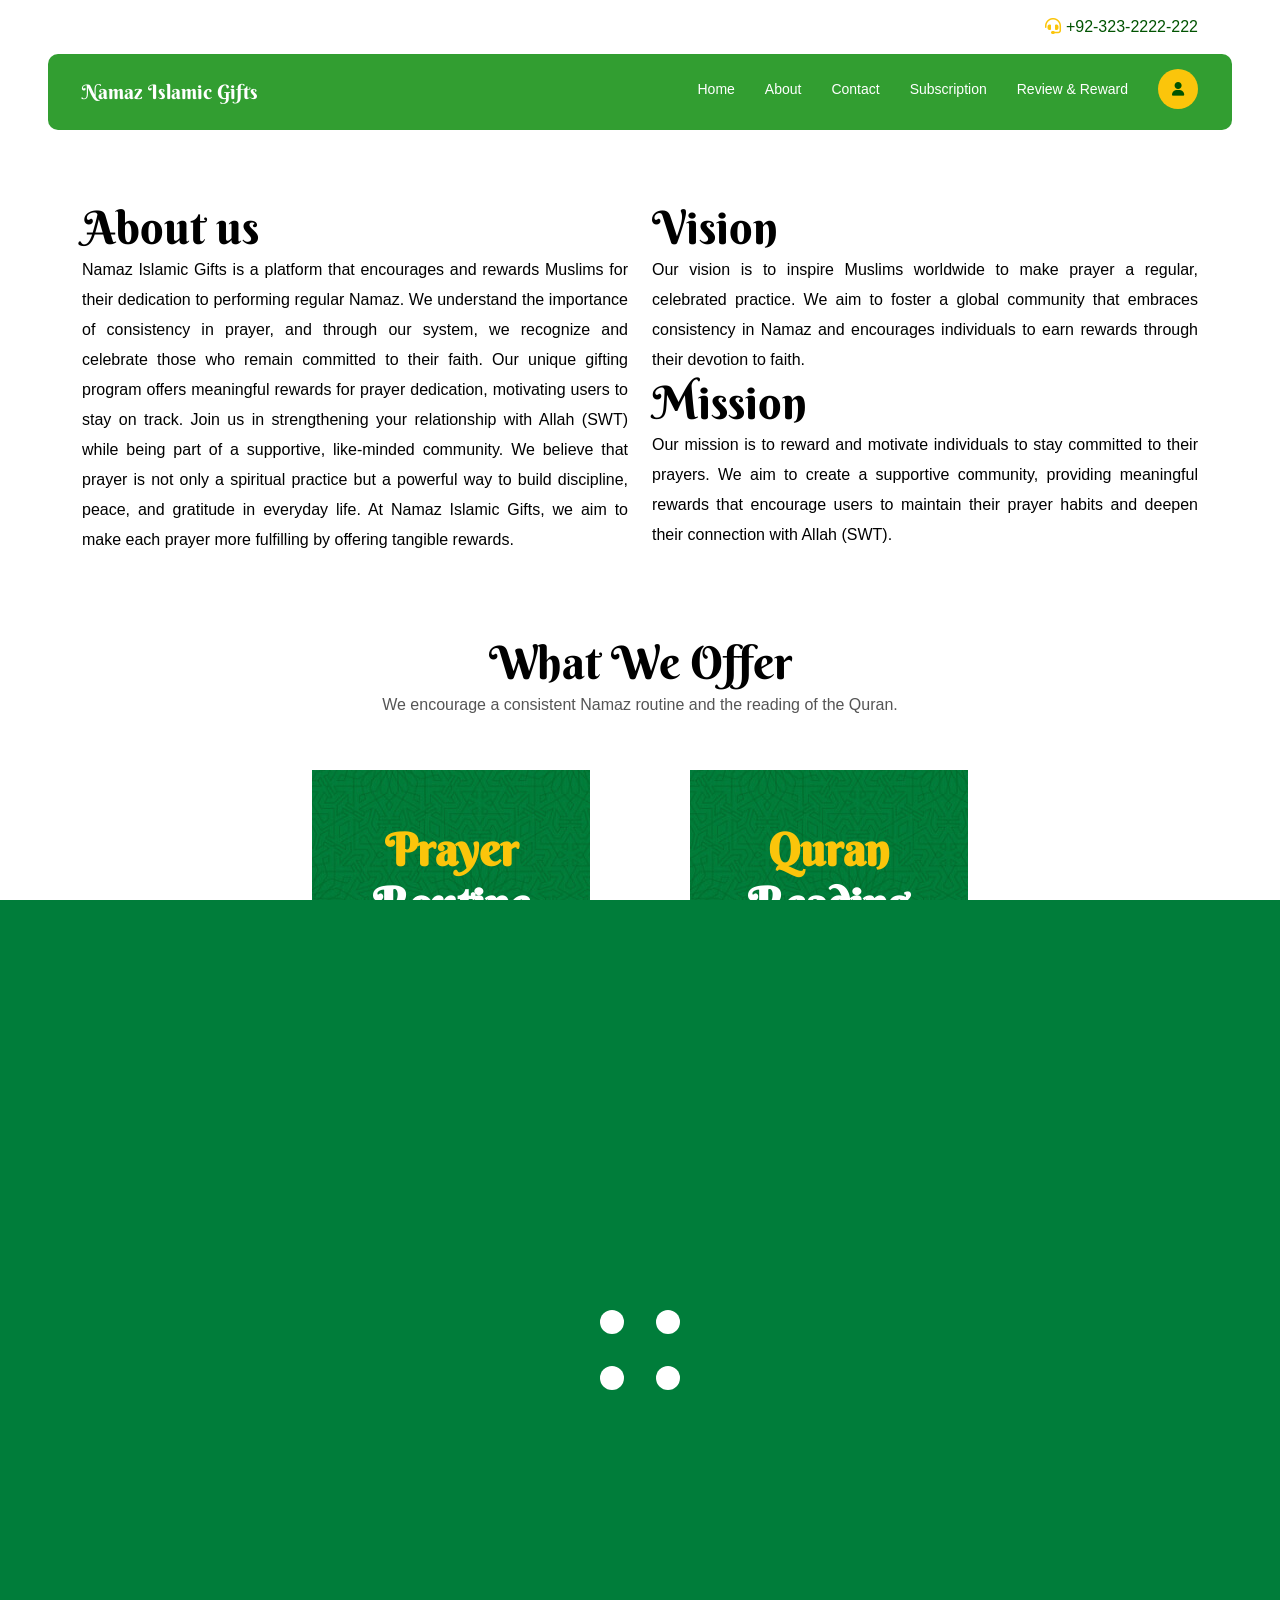
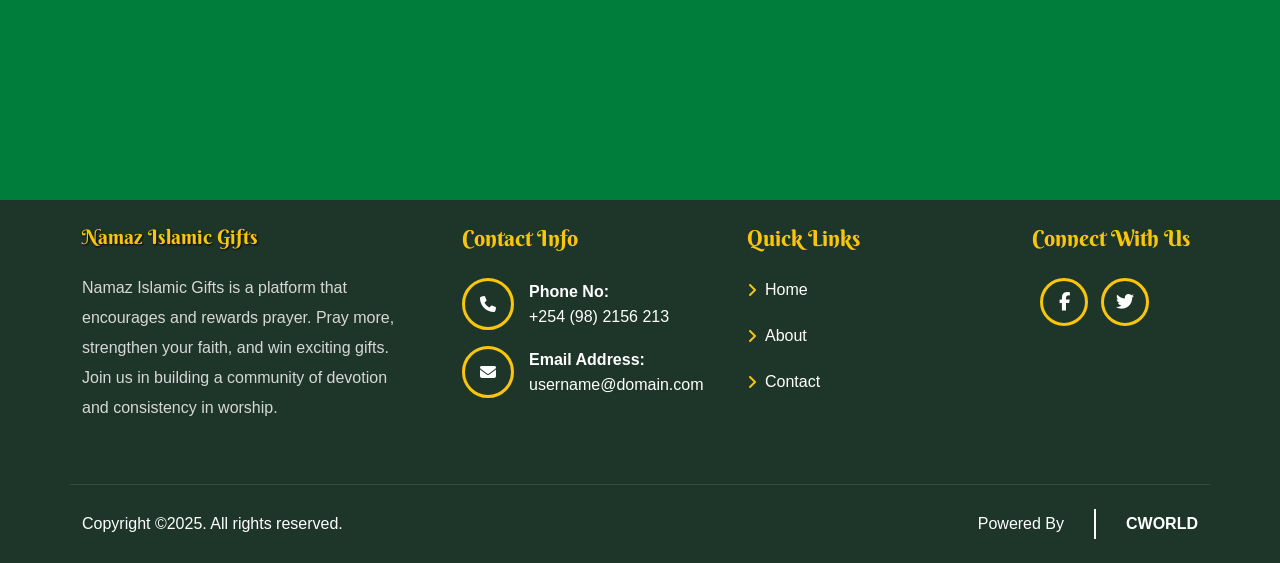
==== commit b407eaf8: "nnn" ====
--- a/about.html
+++ b/about.html
@@ -40,8 +40,8 @@
     </div>
   </div>
   <!-- preloader end -->
-  <!-- header -->
-  <header>
+<!-- header -->
+<header>
     <div class="container">
         <div class="top-bar">
             <div class="row align-items-center">
@@ -75,7 +75,7 @@
                 </div> -->
                 <div class="col-xl-12">
                     <div class="d-flex align-items-end login">
-                        <div class="location" style="text-align: end;color: #005301;">
+                        <div class="location" style="text-align: end;">
                             <i class="fa-solid fa-headset" style="color: #FBC50B;"></i><span style="color: #005301;"> +92-323-2222-222</span>
                         </div>
                     </div>
@@ -98,7 +98,7 @@
                 <nav class="navbar">
                     <ul class="navbar-links">
                         <li class="navbar-dropdown">
-                            <a href="#">Home</a>
+                                 <a href="/">Home</a>
                           
                         </li>
                         <li class="navbar-dropdown">
@@ -110,13 +110,13 @@
                         <li class="navbar-dropdown">
                             <a href="#">Subscription</a>
                             <div class="dropdown">
-                                <a href="our-campaigns.html">Subscription Fee</a>
-                                <a href="campaign-details.html">Payment Details</a>
+                                <a href="subscriptionfee.html">Subscription Fee</a>
+                                <a href="paymentForm.html">Payment Details</a>
                             </div>
                            
                         </li>
                         <li class="navbar-dropdown">
-                            <a href="#">Review & Reward</a>
+                            <a href="reviewandreward.html">Review & Reward</a>
                            
                         </li>
                        
@@ -152,7 +152,7 @@
         </div>
         <ul>
             <li >
-                <a href="#">Home</a>
+                     <a href="/">Home</a>
             </li>
 
 
@@ -163,12 +163,12 @@
             </li>
             <li class="menu-item-has-children"><a href="JavaScript:void(0)">Subscription</a>
                 <ul class="sub-menu">
-                    <li>   <a href="our-campaigns.html">Subscription Fee</a></li>
-                    <li> <a href="campaign-details.html">Payment Details</a></li>
+                    <li>   <a href="subscriptionfee.html">Subscription Fee</a></li>
+                    <li> <a href="paymentForm.html">Payment Details</a></li>
                 </ul>
             </li>
             <li >
-                <a href="#">Review & Reward</a>
+                <a href="reviewandreward.html">Review & Reward</a>
                
             </li>
         
@@ -196,9 +196,9 @@
 
         </div>
         <div class="col-md-6">
-            <h2 style="font-family:Berkshire Swash, serif;color: black">Vision</h2>
+            <h2 class="forabout" style="font-family:Berkshire Swash, serif;color: black ">Vision</h2>
             <p style="text-align: justify;color: black!important;">Our vision is to inspire Muslims worldwide to make prayer a regular, celebrated practice. We aim to foster a global community that embraces consistency in Namaz and encourages individuals to earn rewards through their devotion to faith.</p>
-            <h2 style="font-family:Berkshire Swash, serif;color: black">Mission</h2>
+            <h2 class="forabout"  style="font-family:Berkshire Swash, serif;color: black">Mission</h2>
             <p style="text-align: justify;color: black!important;">Our mission is to reward and motivate individuals to stay committed to their prayers. We aim to create a supportive community, providing meaningful rewards that encourage users to maintain their prayer habits and deepen their connection with Allah (SWT).</p>
 
         </div>
@@ -215,16 +215,17 @@
 
 
 
-    <div style="text-align: center;margin-bottom: 50px;">
-        <h2 style="font-family:Berkshire Swash, serif;">What We Offer</h2>
-        <p>We encourage a consistent Namaz routine and the reading of the Quran.</p>
-    </div>
+ 
    
 
 
 <section>
     <div class="container">
-        <div class="fun-facts">
+        <div style="text-align: center;margin-bottom: 50px;" class="forabout" >
+            <h2 style="font-family:Berkshire Swash, serif;">What We Offer</h2>
+            <p>We encourage a consistent Namaz routine and the reading of the Quran.</p>
+        </div>
+        <div class="fun-facts forabout"  >
             <div class="islamic-mosque" style="background-image: url(assets/img/color-bg.jpg);margin-right: 100px;" >
                 <div class="count-style">
                   <h2 style="font-size: 45px;font-family:Berkshire Swash, serif;">Prayer <span style="color: white;">Routine</span> </h2>
@@ -255,11 +256,11 @@
 
 
    
-    <section class="gap">
+    <section class="forabout" style="margin-bottom: 80px;">
         <div class="container">
             <div class="join-our-community" style="background-image: url(assets/img/color-bg.jpg);">
-                <p style="text-align: center;   font-size: 30px;margin-left: 30px;padding: 30px 0px 25px 0px;line-height: 40px;">O you who believe! Seek help through patience and prayer.<br/> Allah Almighty supports patience.</p>
-                <p class="fortextres" style="text-align: center;    font-family: 'Jameel Noori Nastaleeq', serif;font-size: 40px;margin-left: 30px;padding: 0;">اے ایمان والو !صبر اور نماز کے  ذریعہ  سے  مدد  چاہو ، اللہ تعالٰی  صبر  والوں کا ساتھ دیتا ہے ۔</p>
+                <p class="forResposive1 fortextalign" style="text-align: center;   font-size: 30px;margin-left: 30px;padding: 30px 0px 25px 0px;line-height: 40px;">O you who believe! Seek help through patience and prayer.<br/> Allah Almighty supports patience.</p>
+                <p class="fortextres forResposive1 fortextalign" style="text-align: center;    font-family: 'Jameel Noori Nastaleeq', serif;font-size: 40px;margin-left: 30px;padding: 0;">اے ایمان والو !صبر اور نماز کے  ذریعہ  سے  مدد  چاہو ، اللہ تعالٰی  صبر  والوں کا ساتھ دیتا ہے ۔</p>
                 <a href="#" class="btn mt-5 ">Get Started</a>
                 <!-- <div class="join-our-img">
                     <img src="https://via.placeholder.com/100x100" alt="img">
@@ -272,7 +273,7 @@
     </section>
  
 
-    <footer style="background-image: url(https://via.placeholder.com/1920x760);">
+    <footer style="background-image: url(https://via.placeholder.com/1920x760);margin-top: 50px;">
         <div class="container">
            
             <div class="row Information pb-0">
@@ -306,8 +307,17 @@
                   <div class="widget-title">
                     <h3 style="font-family:Berkshire Swash, serif;color: #FBC50B;">Quick Links</h3>
                     <ul>
-                      <li><i class="fa-solid fa-angle-right"></i><a href="our-courses.html">Online Courses</a></li>
-                   
+                      <li><i class="fa-solid fa-angle-right"></i> <a href="/">Home</a></li>
+                      <li><i class="fa-solid fa-angle-right"></i> <a href="about.html">About</a></li>
+                      <li><i class="fa-solid fa-angle-right"></i> <a href="contact.html">Contact</a></li>
+                      <!-- <li><i class="fa-solid fa-angle-right"></i><a href="subscriptionfee.html">Subscription Fee</a></li> -->
+                      <!-- <li><i class="fa-solid fa-angle-right"></i> <a href="paymentForm.html">Payment Details</a></li> -->
+        
+                      <!-- <li >
+                        <i class="fa-solid fa-angle-right"></i>
+                        <a href="reviewandreward.html">Review & Reward</a>
+                       
+                    </li> -->
                
                
                     </ul>
--- a/assets/css/style.css
+++ b/assets/css/style.css
@@ -1731,11 +1731,12 @@
     padding-bottom: 40px;
     font-size: 20px;
     color: #fff;
+    text-align: justify;
 }
 .join-our-community {
     position: relative;
-    border-radius: 500px;
-    border-top-left-radius: 0;
+    border-radius: 20px;
+
     padding: 105px 0;
     text-align: center;
 }
@@ -1908,9 +1909,9 @@
     position: relative;
 }
 .Information ul{
-    width: 100%;
-    display: flex;
-    flex-wrap: wrap;
+    /* width: 100%; */
+    /* display: flex; */
+    /* flex-wrap: wrap; */
 }
 .Information ul li a {
     color: #fff;
@@ -2520,7 +2521,7 @@
     justify-content: center;
     border-radius: 50%;
 }
-.video a i:after {
+/* .video a i:after {
     border: 3px solid var(--theme-colour);
     width: 115px;
     height: 115px;
@@ -2532,8 +2533,8 @@
     border-radius: 50%;
     content: "";
     animation: video-button 5s infinite;
-}
-@keyframes video-button {
+} */
+/* @keyframes video-button {
     0% {
         transform: scale(1.2);
     }
@@ -2543,8 +2544,8 @@
     100% {
         transform: scale(1.2);
     }
-}
-.video a i svg {
+} */
+/* .video a i svg {
     fill: #fff;
     margin: 0;
 }
@@ -2563,7 +2564,7 @@
     background-repeat: no-repeat;
     mix-blend-mode: difference;
     bottom: 1%;
-}
+} */
 /* 45. travel-package */
 .travel-package {
     background-color: #fcf3d1;
--- a/assets/css/responsive.css
+++ b/assets/css/responsive.css
@@ -378,6 +378,7 @@
   
   .forResposive1{
     margin-left: 0px !important;
+    /* text-align: justify !important; */
 
   }
 	.two-bar:before,.two-bar:after,.top-bar {
@@ -708,6 +709,7 @@
 	.gap {
     padding-top: 80px;
     padding-bottom: 80px;
+
 	}
   .mb-80 {
     margin-bottom: 40px;
@@ -898,7 +900,7 @@
 	}
 	.islamic-mosque {
 		width: 49.9%;
-    margin: 40px 0px 40px 0px !important;
+    margin: 0px 0px 40px 0px !important;
 
 	}
 	.pillars {
@@ -988,20 +990,35 @@
 	}
 }
 @media(max-width: 768px){
+  .nav-link{
+    width: 100% !important ;
+    padding: 10px !important;
+  }
+
+  .fortextalign{
+    text-align: justify !important;
+  }
+  .forreview{
+    margin-top: 80px !important;
+    margin-bottom: 80px !important;
+  }
+  .forsize{
+    font-size: 37px !important;
+  }
   .gap {
     padding: 0 !important;
-    margin: 0px !important;
+    margin: 70px 0px 0px 0px !important;
   }
   .forabout{
     padding: 0 !important;
-    margin-top: 50px !important;
+    margin-top: 30px !important;
   }
   .forSpace{
     margin-bottom: 50px;
   }
   .forResWidth{
-    width: 40% !important;
-    margin-left: 100px !important;
+    width: 70% !important;
+    margin-left: 40px !important;
   }
   .forREsSize{
     font-size: 22px !important;
@@ -1010,7 +1027,7 @@
     height: 7vh !important;
   }
   .fortextres{
-    line-height: 50px;
+    line-height: 50px !important;
   }
   .hero-2-image{
     height: 30vh !important;
@@ -1628,6 +1645,6 @@
   
   .navigating-life2 {
       display: block; /* Mobile wali div show hogi */
-      
+      margin: 50px !important;
   }
 }
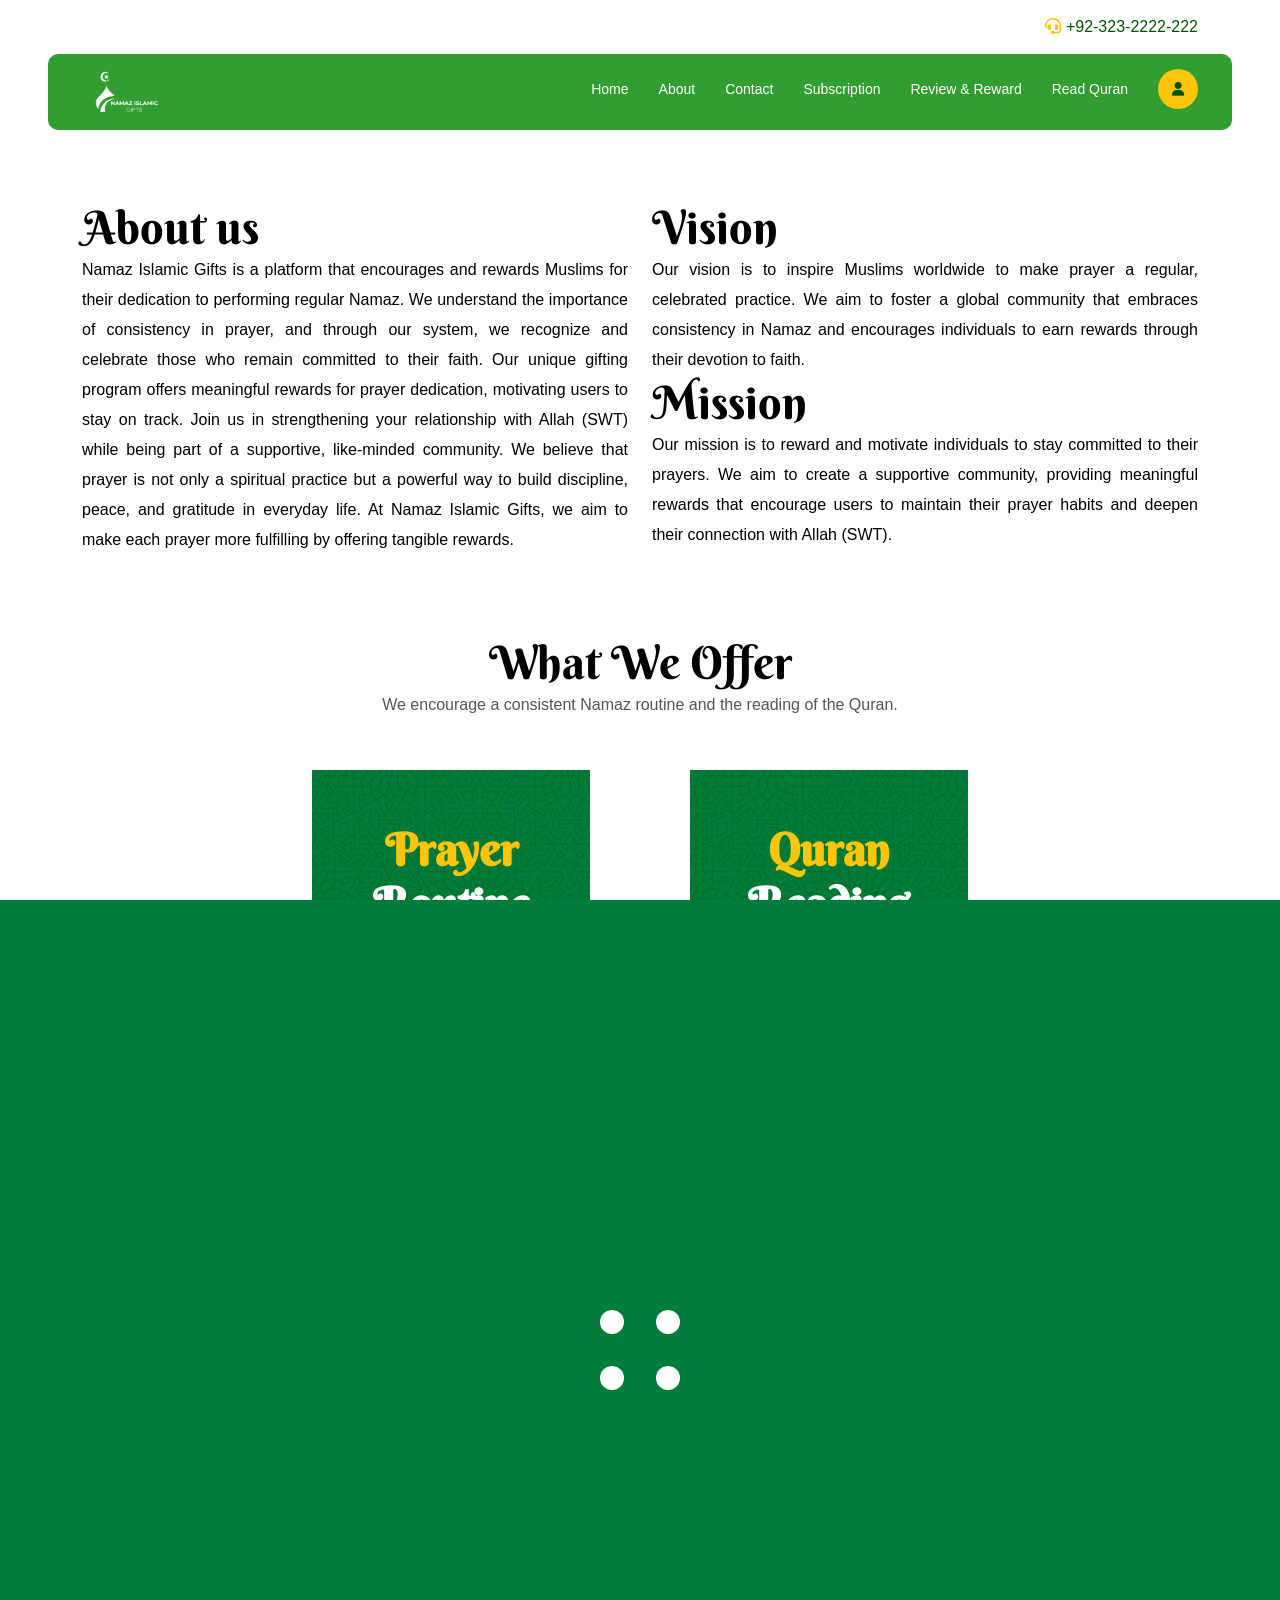
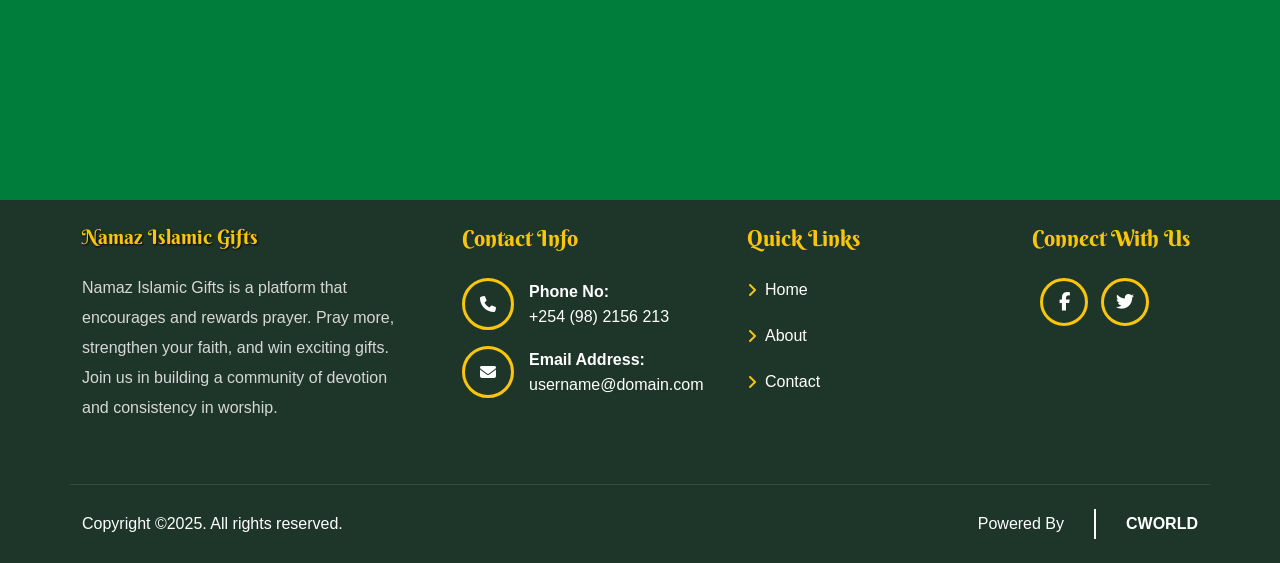
==== commit 0b75f724: "update" ====
--- a/about.html
+++ b/about.html
@@ -87,8 +87,8 @@
                 <div class="d-flex align-items-center justify-content-between">
                     <div class="logo">
                         <a href="index.html">
-                            <!-- <img alt="logo" src="assets/img/logo.png"> -->
-                             <h5 style="font-family:Berkshire Swash, serif;color: white;">Namaz Islamic Gifts</h5>
+                            <img alt="logo" src="assets/img/Logo white-01.png" class="logo1">
+                             <!-- <h5 style="font-family:Berkshire Swash, serif;color: white;">Namaz Islamic Gifts</h5> -->
                         </a>
                     </div>
                     <div class="bar-menu">
@@ -98,7 +98,7 @@
                 <nav class="navbar">
                     <ul class="navbar-links">
                         <li class="navbar-dropdown">
-                                 <a href="/">Home</a>
+                            <a href="/">Home</a>
                           
                         </li>
                         <li class="navbar-dropdown">
@@ -117,6 +117,10 @@
                         </li>
                         <li class="navbar-dropdown">
                             <a href="reviewandreward.html">Review & Reward</a>
+                           
+                        </li>
+                        <li class="navbar-dropdown">
+                            <a href="readquran.html">Read Quran</a>
                            
                         </li>
                        
@@ -152,7 +156,7 @@
         </div>
         <ul>
             <li >
-                     <a href="/">Home</a>
+                <a href="/">Home</a>
             </li>
 
 
@@ -169,6 +173,10 @@
             </li>
             <li >
                 <a href="reviewandreward.html">Review & Reward</a>
+               
+            </li>
+            <li >
+                <a href="readquran.html">Read Quran</a>
                
             </li>
         
@@ -188,7 +196,7 @@
     <div class="row">
         <div class="col-md-6">
 <div>
-    <h2 style="font-family:Berkshire Swash, serif;color: black">About us</h2>
+    <h2 style="font-family:Berkshire Swash, serif;color: black" class="forCenter">About us</h2>
     <p style="text-align: justify;color: black!important;">Namaz Islamic Gifts is a platform that encourages and rewards Muslims for their dedication to performing regular Namaz. We understand the importance of consistency in prayer, and through our system, we recognize and celebrate those who remain committed to their faith. Our unique gifting program offers meaningful rewards for prayer dedication, motivating users to stay on track. Join us in strengthening your relationship with Allah (SWT) while being part of a supportive, like-minded community.
 
         We believe that prayer is not only a spiritual practice but a powerful way to build discipline, peace, and gratitude in everyday life. At Namaz Islamic Gifts, we aim to make each prayer more fulfilling by offering tangible rewards.</p>
@@ -196,9 +204,9 @@
 
         </div>
         <div class="col-md-6">
-            <h2 class="forabout" style="font-family:Berkshire Swash, serif;color: black ">Vision</h2>
+            <h2 class="forabout forCenter" style="font-family:Berkshire Swash, serif;color: black " >Vision</h2>
             <p style="text-align: justify;color: black!important;">Our vision is to inspire Muslims worldwide to make prayer a regular, celebrated practice. We aim to foster a global community that embraces consistency in Namaz and encourages individuals to earn rewards through their devotion to faith.</p>
-            <h2 class="forabout"  style="font-family:Berkshire Swash, serif;color: black">Mission</h2>
+            <h2 class="forabout forCenter"  style="font-family:Berkshire Swash, serif;color: black">Mission</h2>
             <p style="text-align: justify;color: black!important;">Our mission is to reward and motivate individuals to stay committed to their prayers. We aim to create a supportive community, providing meaningful rewards that encourage users to maintain their prayer habits and deepen their connection with Allah (SWT).</p>
 
         </div>
@@ -221,7 +229,7 @@
 
 <section>
     <div class="container">
-        <div style="text-align: center;margin-bottom: 50px;" class="forabout" >
+        <div style="text-align: center;margin-bottom: 50px;" class="forabout " >
             <h2 style="font-family:Berkshire Swash, serif;">What We Offer</h2>
             <p>We encourage a consistent Namaz routine and the reading of the Quran.</p>
         </div>
--- a/assets/css/style.css
+++ b/assets/css/style.css
@@ -2521,7 +2521,7 @@
     justify-content: center;
     border-radius: 50%;
 }
-/* .video a i:after {
+.video a i:after {
     border: 3px solid var(--theme-colour);
     width: 115px;
     height: 115px;
@@ -2533,8 +2533,8 @@
     border-radius: 50%;
     content: "";
     animation: video-button 5s infinite;
-} */
-/* @keyframes video-button {
+}
+@keyframes video-button {
     0% {
         transform: scale(1.2);
     }
@@ -2544,8 +2544,8 @@
     100% {
         transform: scale(1.2);
     }
-} */
-/* .video a i svg {
+}
+.video a i svg {
     fill: #fff;
     margin: 0;
 }
@@ -2564,7 +2564,7 @@
     background-repeat: no-repeat;
     mix-blend-mode: difference;
     bottom: 1%;
-} */
+}
 /* 45. travel-package */
 .travel-package {
     background-color: #fcf3d1;
@@ -4605,4 +4605,9 @@
   }
   .days li:not(.active):hover::before{
     background: #f2f2f2;
+  }
+
+  .logo1{
+    height: 45px;
+
   }
--- a/assets/css/responsive.css
+++ b/assets/css/responsive.css
@@ -756,7 +756,7 @@
   .video a i {
     width: 54px;
     height: 54px;
-    margin-top: 24px;
+    margin-top: 210px;
 
   }
   .audio-ayat #wrapper {
@@ -825,7 +825,7 @@
     margin-top: 40px;
   }
   .video {
-    margin-top: 40px;
+    margin-top: -750px;
     margin-bottom: 40px;
   }
 	.listen-holy .heading.two {
@@ -990,9 +990,14 @@
 	}
 }
 @media(max-width: 768px){
+  
+.forCenter{
+  text-align: center !important;
+}
   .nav-link{
-    width: 100% !important ;
-    padding: 10px !important;
+ padding: 5px !important;
+ width: 100%;
+ 
   }
 
   .fortextalign{
@@ -1407,8 +1412,8 @@
 	.navigating-life .video i {
     width: 39px;
     height: 39px;
-    margin-left: 11px;
-    margin-right: 5px;
+    margin-left: 0px;
+    margin-right: 0px;
 	}
   .welcome-to-ibadat-established span {
     font-size: 12px;
@@ -1422,6 +1427,7 @@
   }
 	.navigating-life .video a {
     font-size: 14px;
+    
   }
   .audio-ayat .owl-nav {
     position: relative;
@@ -1483,6 +1489,7 @@
   .slider-ayat .owl-dots {
     text-align: center;
     position: relative;
+    left: 0 !important;
     width: 100%;
     margin-top: 20px;
 	}
@@ -1645,6 +1652,23 @@
   
   .navigating-life2 {
       display: block; /* Mobile wali div show hogi */
-      margin: 50px !important;
+      margin: 50px  !important;
+      
   }
 }
+
+  /* For larger screens (like desktops) */
+  @media (min-width: 992px) {
+    .custom-iframe {
+      width: 560px;
+      height: 315px;
+    }
+  }
+
+  /* For smaller screens (tablets, phones) */
+  @media (max-width: 991.98px) {
+    .custom-iframe {
+      width: 100%;
+      height: auto;
+    }
+  }
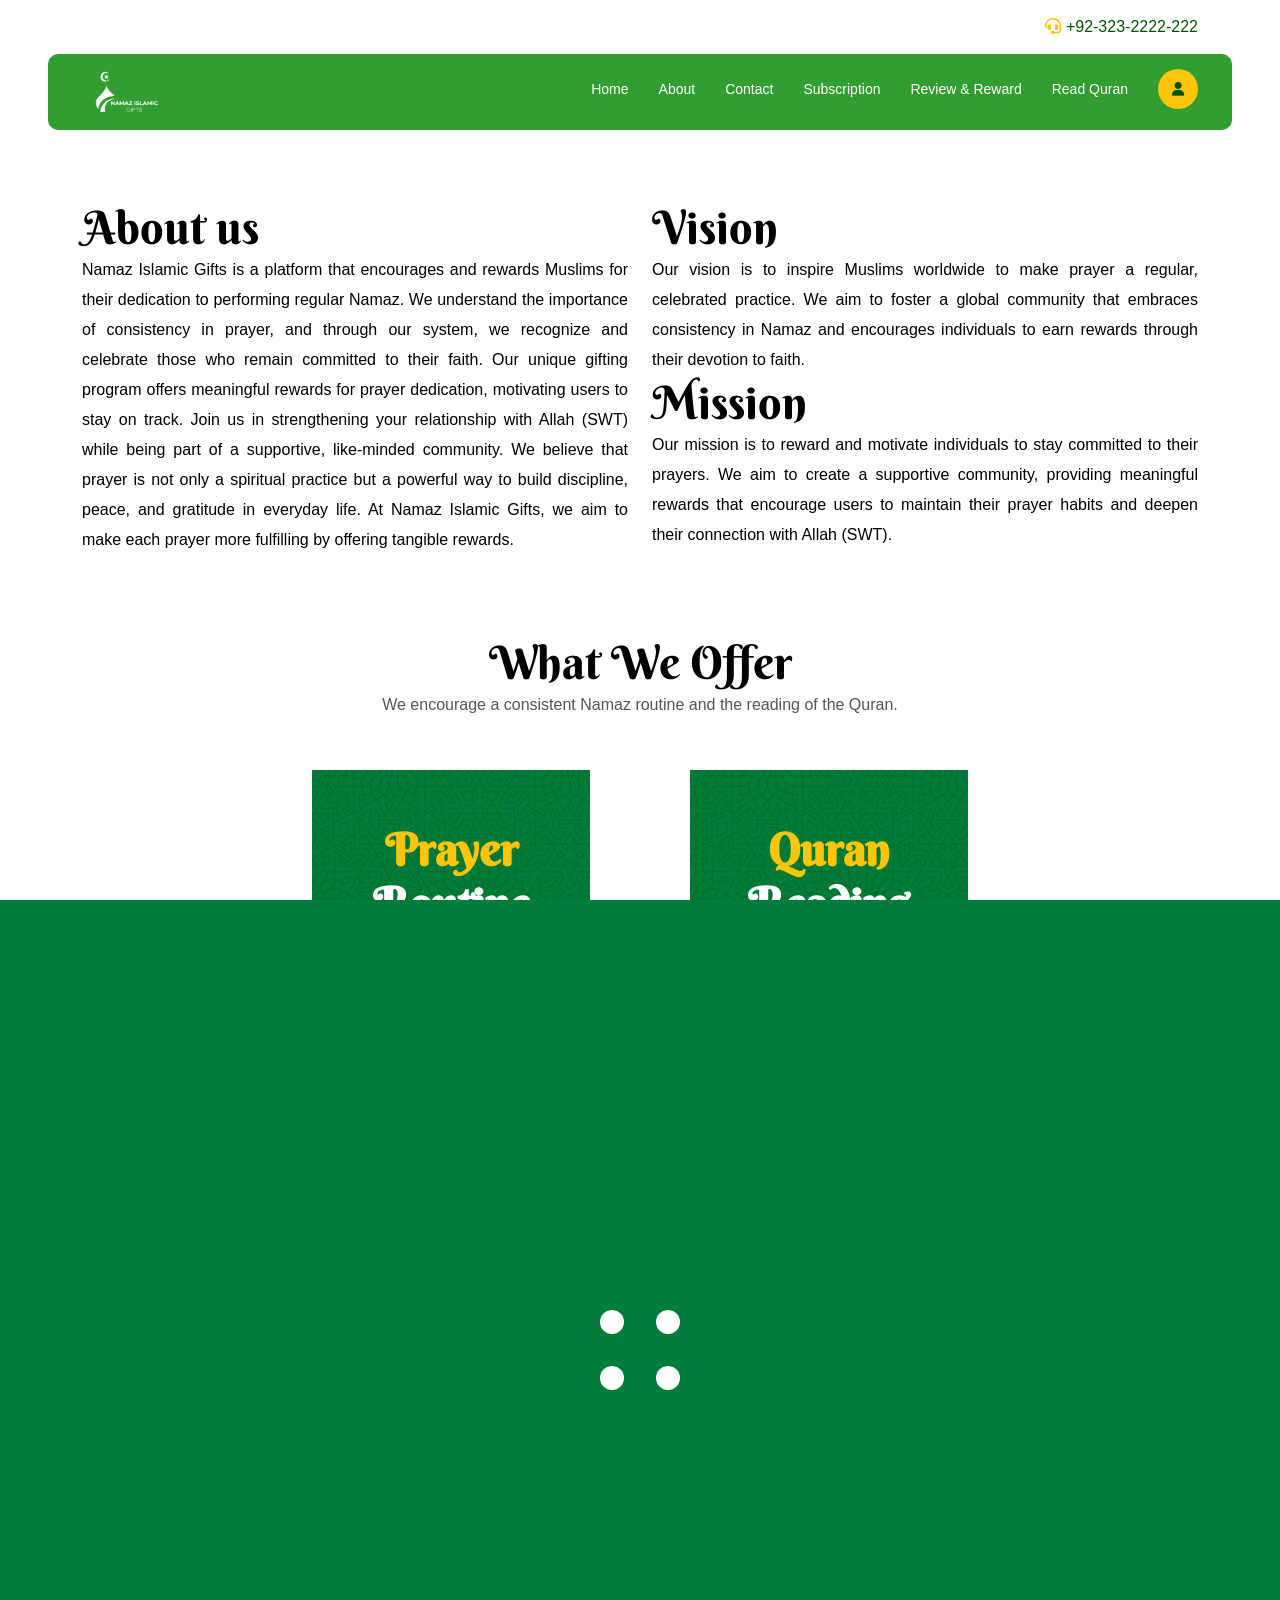
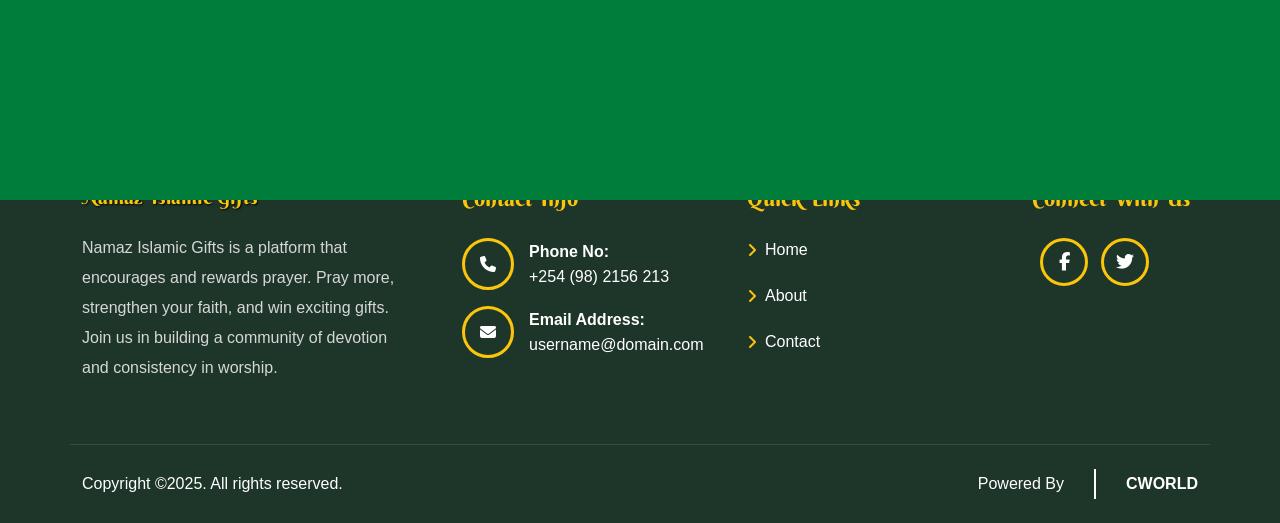
==== commit 5d06253a: "newupdate" ====
--- a/about.html
+++ b/about.html
@@ -98,7 +98,7 @@
                 <nav class="navbar">
                     <ul class="navbar-links">
                         <li class="navbar-dropdown">
-                            <a href="/">Home</a>
+                            <a href="index.html">Home</a>
                           
                         </li>
                         <li class="navbar-dropdown">
@@ -156,7 +156,7 @@
         </div>
         <ul>
             <li >
-                <a href="/">Home</a>
+                <a href="index.html">Home</a>
             </li>
 
 
@@ -267,9 +267,9 @@
     <section class="forabout" style="margin-bottom: 80px;">
         <div class="container">
             <div class="join-our-community" style="background-image: url(assets/img/color-bg.jpg);">
-                <p class="forResposive1 fortextalign" style="text-align: center;   font-size: 30px;margin-left: 30px;padding: 30px 0px 25px 0px;line-height: 40px;">O you who believe! Seek help through patience and prayer.<br/> Allah Almighty supports patience.</p>
-                <p class="fortextres forResposive1 fortextalign" style="text-align: center;    font-family: 'Jameel Noori Nastaleeq', serif;font-size: 40px;margin-left: 30px;padding: 0;">اے ایمان والو !صبر اور نماز کے  ذریعہ  سے  مدد  چاہو ، اللہ تعالٰی  صبر  والوں کا ساتھ دیتا ہے ۔</p>
-                <a href="#" class="btn mt-5 ">Get Started</a>
+                <p class="fortextalign  " style="text-align: center; padding: 30px 0px 25px 0px;line-height: 40px;">O you who believe! Seek help through patience and prayer.Allah Almighty supports patience.</p>
+                <p class="forResposive1 fortextres " style="text-align: center;    font-family: 'Jameel Noori Nastaleeq', serif;font-size: 37px;margin-left: 30px;padding: 0;">اے ایمان والو !صبر اور نماز کے  ذریعہ  سے  مدد  چاہو ، اللہ تعالٰی  صبر  والوں کا ساتھ دیتا ہے ۔</p>
+                <a href="#" class="btn btn-new mt-5 ">Get Started</a>
                 <!-- <div class="join-our-img">
                     <img src="https://via.placeholder.com/100x100" alt="img">
                     <img src="https://via.placeholder.com/100x100" alt="img">
@@ -315,7 +315,7 @@
                   <div class="widget-title">
                     <h3 style="font-family:Berkshire Swash, serif;color: #FBC50B;">Quick Links</h3>
                     <ul>
-                      <li><i class="fa-solid fa-angle-right"></i> <a href="/">Home</a></li>
+                      <li><i class="fa-solid fa-angle-right"></i>    <a href="index.html">Home</a></li>
                       <li><i class="fa-solid fa-angle-right"></i> <a href="about.html">About</a></li>
                       <li><i class="fa-solid fa-angle-right"></i> <a href="contact.html">Contact</a></li>
                       <!-- <li><i class="fa-solid fa-angle-right"></i><a href="subscriptionfee.html">Subscription Fee</a></li> -->
